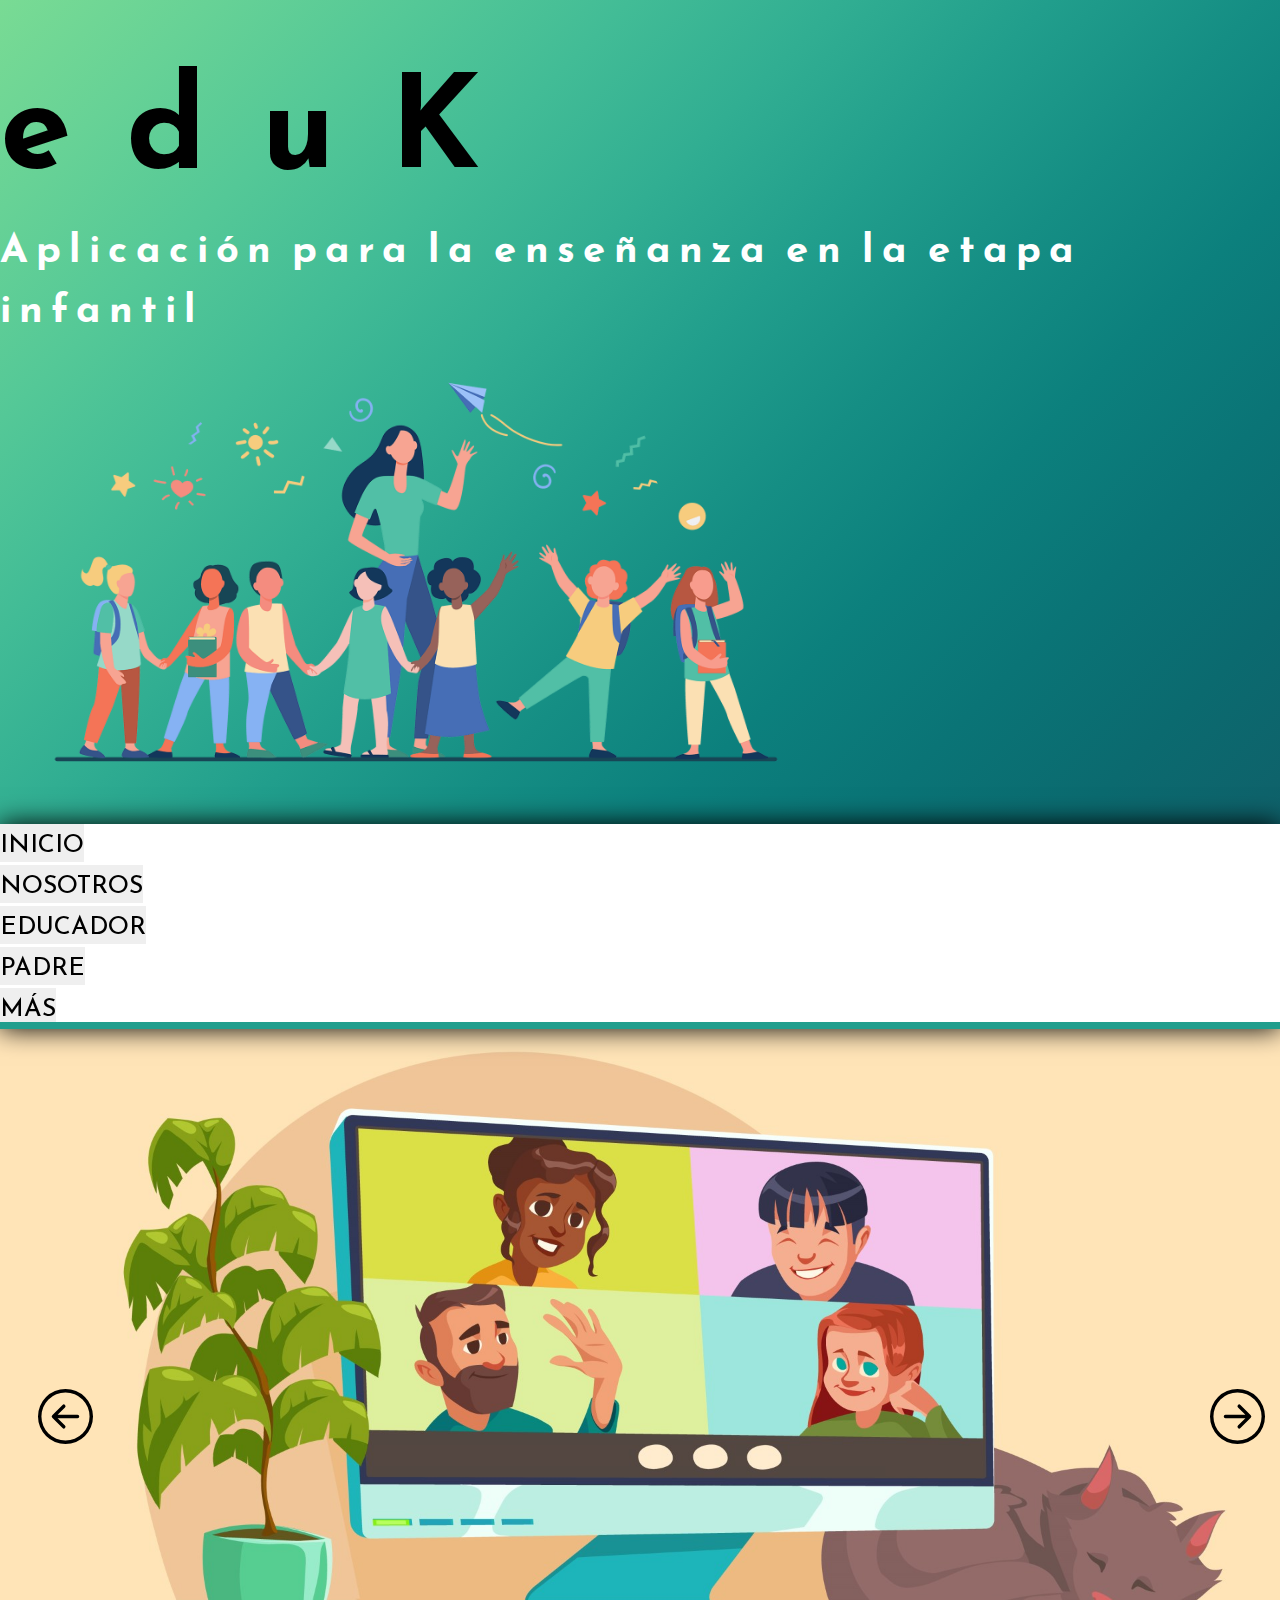
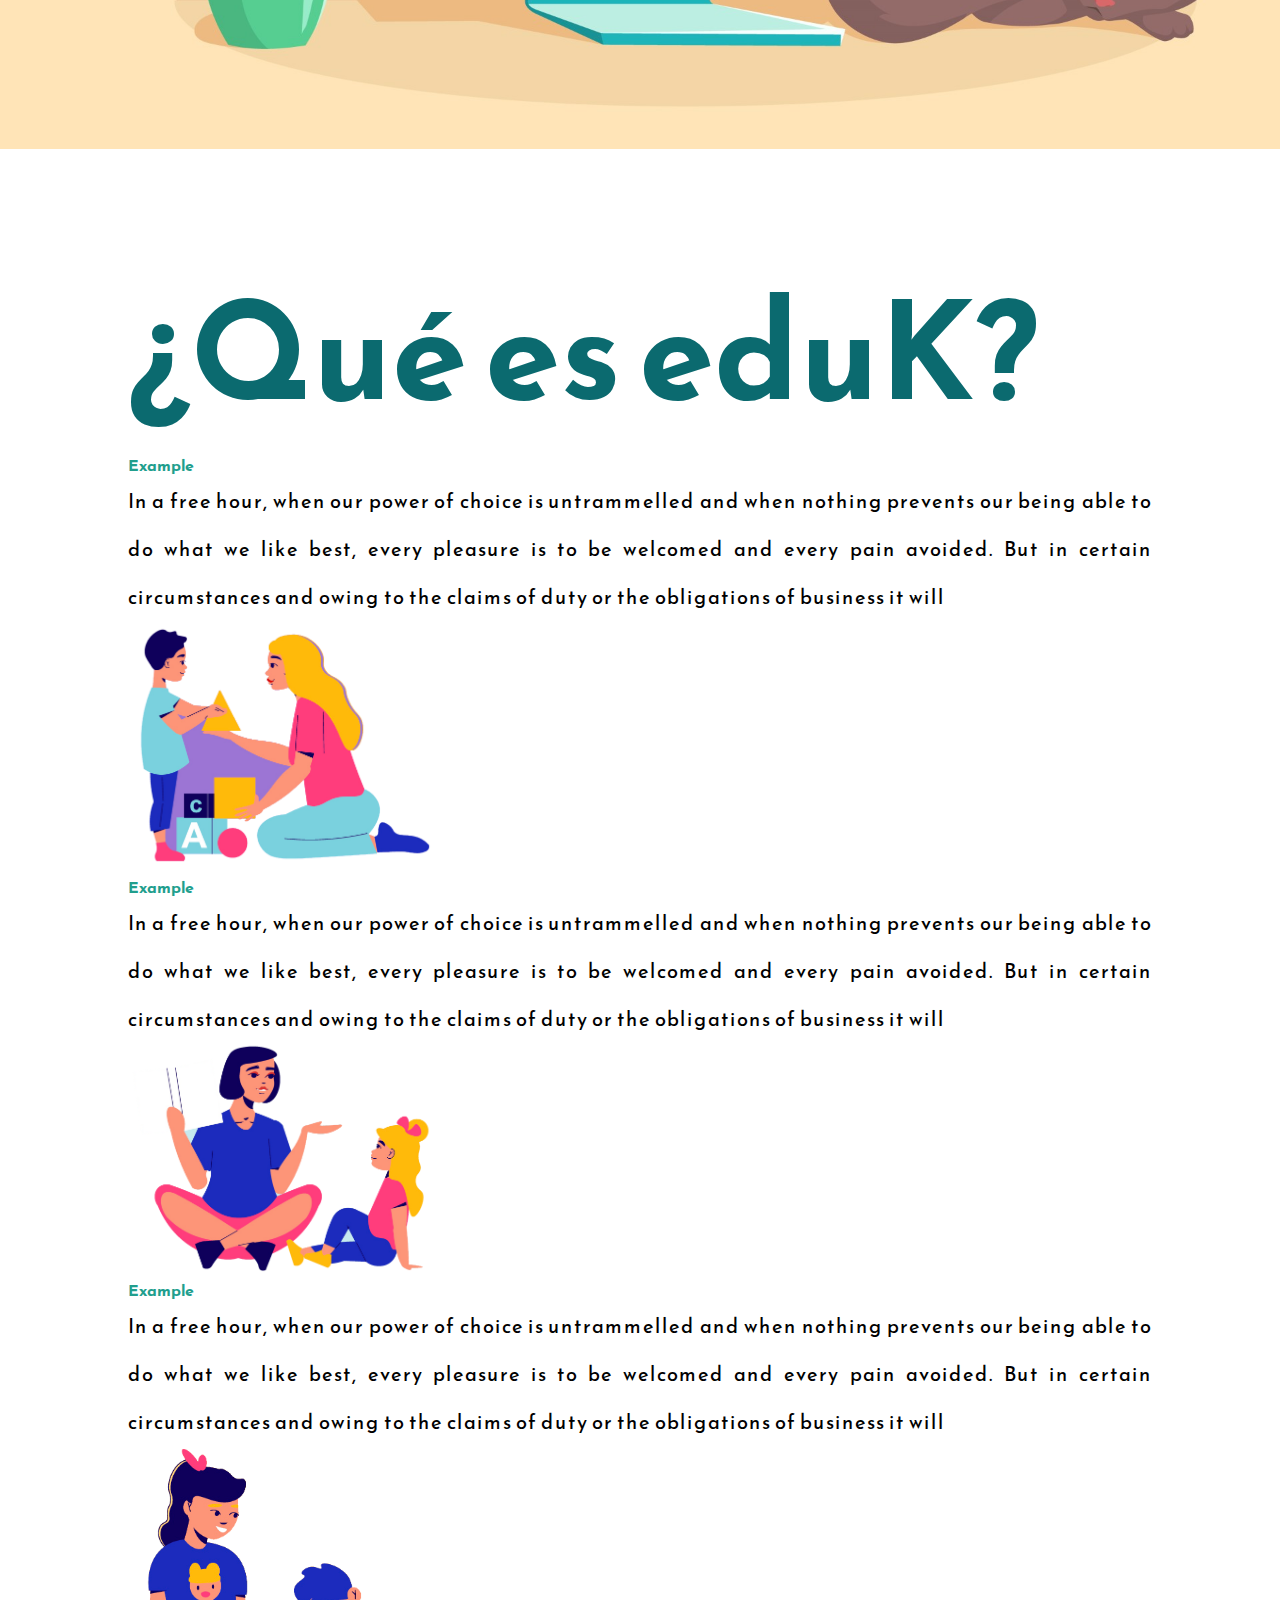
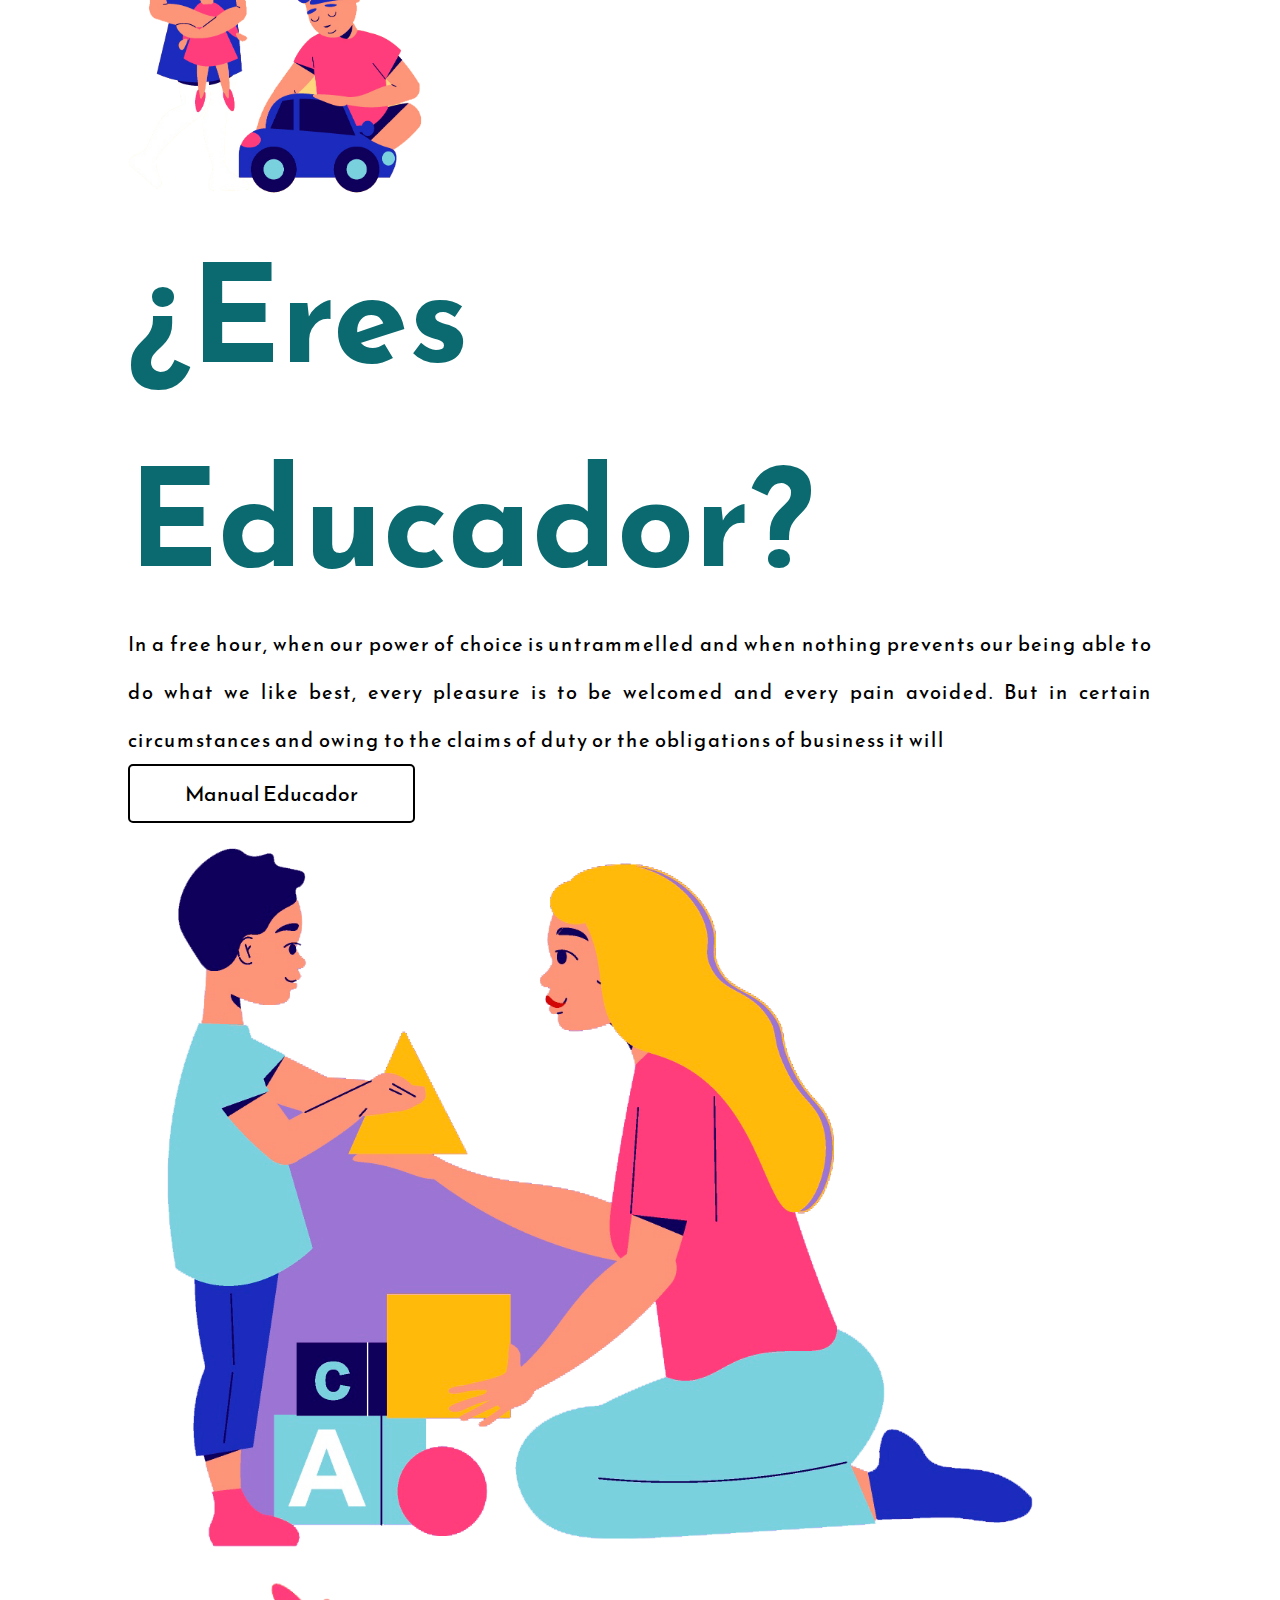
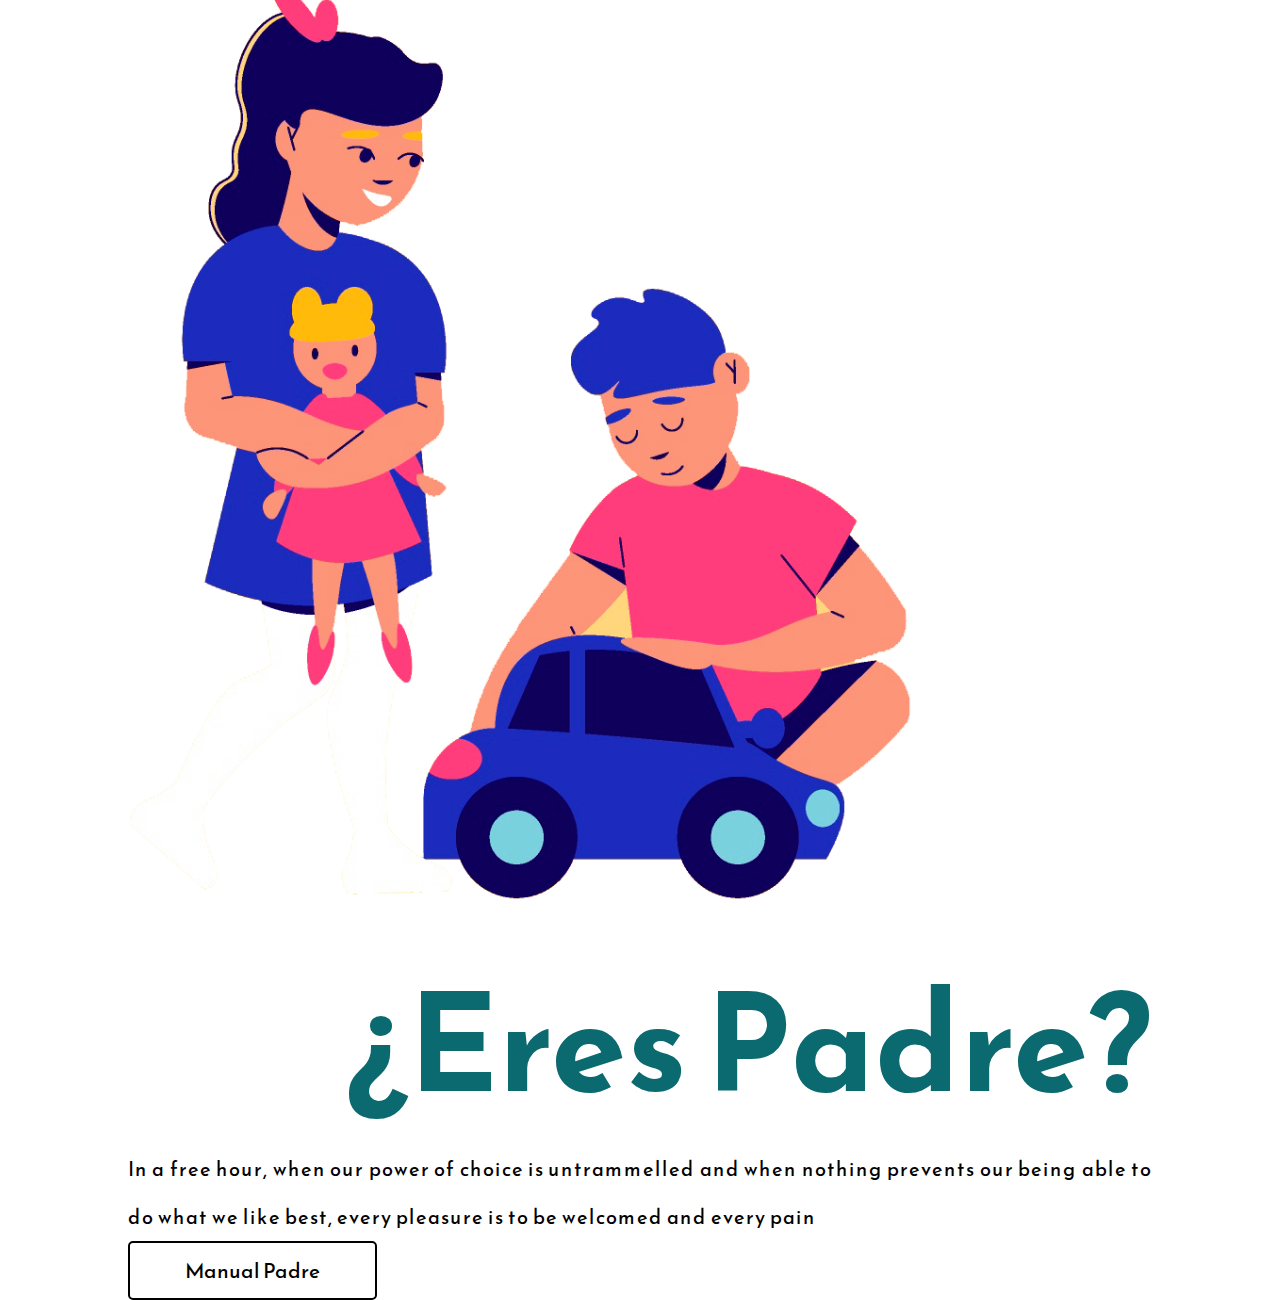
==== index.html @ 5357eb67 "fef" ====
<!DOCTYPE html>
<html lang="es">
<head>
    <meta charset="UTF-8">
    <meta http-equiv="X-UA-Compatible" content="IE=edge">
    <meta name="viewport" content="width=device-width, initial-scale=1.0">

    <link rel="stylesheet" href="./css/style.css">

    <link rel="preconnect" href="https://fonts.googleapis.com">
    <link rel="preconnect" href="https://fonts.gstatic.com" crossorigin>
    <link href="https://fonts.googleapis.com/css2?family=Reem+Kufi&display=swap" rel="stylesheet">

    <link href="https://cdn.jsdelivr.net/npm/bootstrap@5.1.3/dist/css/bootstrap.min.css" rel="stylesheet" integrity="sha384-1BmE4kWBq78iYhFldvKuhfTAU6auU8tT94WrHftjDbrCEXSU1oBoqyl2QvZ6jIW3" crossorigin="anonymous">


    <title>eduK</title>
</head>
<body>
    <a name="start"></a>

    <!-- Main body -->
    <div class="container-fluid main-container p-0 pb-5">

        <!-- Slider -->
        <div class="container-fluid slider section background-primary text-center" id='main-slider'>
            <div class="row w-100 m-0">
                <div class="col-12">
                    <h1 class="text-center text-white main-title">eduK</h1>
                    <h2 class="text-center text-white sub-title">Aplicación para la enseñanza en la etapa infantil</h2>
                    <img src="./img/6162.png" id="slider-image">
                </div>
            </div>
            
        </div>

        <!-- Fixed top menu -->
        <div id="top-menu" class="container-fluid">
            <div class="row">
                <div class="col-12 col-md p-2 p-md-3 text-center"><button><a href="#start">INICIO</a></button></div>
                <div class="col-12 col-md p-2 p-md-3 text-center"><button><a href="#eduk-section">NOSOTROS</a></button></div>
                <div class="col-12 col-md p-2 p-md-3 text-center"><button><a href="#educator-section">EDUCADOR</a></button></div>
                <div class="col-12 col-md p-2 p-md-3 text-center"><button><a href="#parent-section">PADRE</a></button></div>
                <div class="col-12 col-md p-2 p-md-3 text-center"><button><a href="./funciones.html">MÁS</a></button></div>
                <span id="menu-indicator" class="d-none d-md-block"></span>
            </div>
            
        </div>

        <!--img slider-->
        <div class="container-fluid p-0">

            <div class="img-slider" id="img-slider">
                
                <div class="img-slider-section">
                    <img src="./img/slider-1.jpg">
                </div>
                <div class="img-slider-section">
                    <img src="./img/slider-2.jpg">
                </div>
                <div class="img-slider-section">
                    <img src="./img/slider-3.jpg">
                </div>

                <div class="img-slider-button-right">
                    <svg xmlns="http://www.w3.org/2000/svg" width="16" height="16" fill="currentColor" class="bi bi-arrow-right-circle" viewBox="0 0 16 16">
                        <path fill-rule="evenodd" d="M1 8a7 7 0 1 0 14 0A7 7 0 0 0 1 8zm15 0A8 8 0 1 1 0 8a8 8 0 0 1 16 0zM4.5 7.5a.5.5 0 0 0 0 1h5.793l-2.147 2.146a.5.5 0 0 0 .708.708l3-3a.5.5 0 0 0 0-.708l-3-3a.5.5 0 1 0-.708.708L10.293 7.5H4.5z"/>
                      </svg>
                </div>
                <div class="img-slider-button-left">
                    <svg xmlns="http://www.w3.org/2000/svg" width="16" height="16" fill="currentColor" class="bi bi-arrow-left-circle" viewBox="0 0 16 16">
                        <path fill-rule="evenodd" d="M1 8a7 7 0 1 0 14 0A7 7 0 0 0 1 8zm15 0A8 8 0 1 1 0 8a8 8 0 0 1 16 0zm-4.5-.5a.5.5 0 0 1 0 1H5.707l2.147 2.146a.5.5 0 0 1-.708.708l-3-3a.5.5 0 0 1 0-.708l3-3a.5.5 0 1 1 .708.708L5.707 7.5H11.5z"/>
                      </svg>
                </div>

            </div>

            

        </div>

        
        
        <!-- Sections -->
        <div class="container-fluid p-5 first-section section" id="eduk-section">
            
            <h2 class="section-title text-center"><b>¿Qué es eduK?</b></h2>

            <div class="row">
                <div class="col-12 col-md-4 p-4">
                    <h4 class="primary-color">Example</h4>
                    <p class="text">In a free hour, when our power of choice is untrammelled and 
                        when nothing prevents our being able to do what we like best, every pleasure is to be welcomed and every pain 
                        avoided. But in certain circumstances 
                        and owing to the claims of duty or the obligations of business it will</p>
                    <div class="text-center mt-5"><img src="./img/educator.png" style="max-width: 30%;"></div>
                </div>
                <div class="col-12 col-md-4 p-4">
                    <h4 class="primary-color">Example</h4>
                    <p class="text">In a free hour, when our power of choice is untrammelled and 
                        when nothing prevents our being able to do what we like best, every pleasure is to be welcomed and every pain 
                        avoided. But in certain circumstances 
                        and owing to the claims of duty or the obligations of business it will</p>
                    <div class="text-center mt-5"><img src="./img/educator-2.png" style="max-width: 30%;"></div>                     
                </div>
                <div class="col-12 col-md-4 p-4">
                    <h4 class="primary-color">Example</h4>
                    <p class="text">In a free hour, when our power of choice is untrammelled and 
                        when nothing prevents our being able to do what we like best, every pleasure is to be welcomed and every pain 
                        avoided. But in certain circumstances 
                        and owing to the claims of duty or the obligations of business it will</p>
                    <div class="text-center mt-3"><img src="./img/parent.png" style="max-width: 30%;"></div> 
                </div>
                
            </div>
        </div>

        <div class="container-fluid section" id="educator-section">
            <div class="row align-items-center">
                <div class="col-12 col-md-6">
                    <h2 class="mb-5 section-title"><b>¿Eres Educador?</b></h2>
                    <p class="text">In a free hour, when our power of choice is untrammelled and 
                        when nothing prevents our being able to do what we like best, every pleasure is to be welcomed and every pain 
                        avoided. But in certain circumstances and owing to the claims of duty or the obligations of business it will 
                    </p>
                    <div class="text-center">
                        <button class="primary-button mt-2">
                            <span>Manual Educador</span>
                        </button>
                    </div>  
                </div>
                <div class="col-12 col-md-6 text-center">
                    <img class="section-image mx-auto" style="max-width: 90%;" src="./img/educator.png">
                </div>
            </div>
        </div>

        <div class="container-fluid mt-5 pb-5 section " id="parent-section">
            <div class="row align-items-center">
                <div class="col-12 col-md-5 text-center">
                    <img class="section-image d-none d-md-block mx-auto" style="max-width: 80%;" src="./img/parent.png">
                </div>
                <div class="col-12 col-md-7">
                    <h2 class="mb-5 section-title text-right"><b>¿Eres Padre?</b></h2>
                    <p class="text">In a free hour, when our power of choice is untrammelled and 
                        when nothing prevents our being able to do what we like best, every pleasure is to be welcomed and every pain 
                    </p>
                     
                    <div class="text-center">
                        <button class="primary-button mt-5">
                            <span>Manual Padre</span>
                        </button>
                    </div>     
                </div>
            </div>
        </div>

    





    </div>




    <script src="./js/top-menu.js"></script>
    <script src="./js/slider.js"></script>
    <script src="https://cdn.jsdelivr.net/npm/bootstrap@5.1.3/dist/js/bootstrap.bundle.min.js" integrity="sha384-ka7Sk0Gln4gmtz2MlQnikT1wXgYsOg+OMhuP+IlRH9sENBO0LRn5q+8nbTov4+1p" crossorigin="anonymous"></script>
</body>
</html>
---- css/style.css ----
html{
    scroll-behavior: smooth;
}
*{
    margin: 0;
    padding: 0;
    box-sizing: border-box;
    font-family: 'Reem Kufi', sans-serif;
}
h2,h3{
    font-size: 250%;
}
.background-primary{
    background-image: linear-gradient(135deg, #79db94 0, #67d296 10%, #54c897 20%, #42bc96 30%, #31ae92 40%, #219e8c 50%, #158e84 60%, #0c807d 70%, #0a7476 80%, #0b6a6f 90%, #0f616a 100%);
}
.primary-color{
    color: #219e8d;
}
.white{
    color: #fff !important;
}
.text{
    font-size: 20px;
    line-height: 2.4;
    letter-spacing: 1px;
    text-align: justify;
}
.text-right{
    text-align: right;
}

/**PRIMARY BUTTON**/
.primary-button{
    display: inline-flex;
    align-items: center;
    justify-content: center;
    border: 2px solid #000;
    border-radius: 5px;
    color: #000;
    background: #fff;
    font-size: 25px;
    padding: 12px 55px;
    transition: .3s ease-in-out all;
    position: relative;
    overflow: hidden;
}
.primary-button:hover{
    border: 2px solid #0b6a6f;
    color: #fff;
}
.primary-button::after {
	content: "";
	width: 120%;
	position: absolute;
	z-index: 1;
	top: 0;
	left: calc(-200% - 0px);
	border-bottom: 100px solid #0b6a6f;
	border-right: 30px solid transparent;
	transition: .4s ease-in-out all;
}

.primary-button:hover::after {
	left: 0;
}
.primary-button span{
    position: relative;
	z-index: 2;
	transition: .3s ease all;
    font-size: 21px;
}

/*********************************/
/** SECTION **/
.first-section{
    margin-top: 100px;
}
.section-title{
    color:#0b6a6f;
    font-size: 136px;
}
.section-title-small{
    color:#0b6a6f;
    font-size: 56px;
}
span.section-title-decoration-center{
    display: block;
    height: 6px;
    width: 50%;
    margin-left: auto;
    margin-right: auto;
    background-color: #ffde7d;
}
.section-subtitle{
    color: #f6416c;
}
div.section{
    padding-left: 10%;
    padding-right: 10%;
}
@media (max-width: 1024px){
    .first-section{
        margin-top: 20px;
    }
    .section-title{
        font-size: 45px;
    }
    .section-image{
        margin-top: 40px;
    }
}

/**********************/
/** SLIDER **/
.slider{
    padding: 80px 0px 0px 0px;
    height: 91.5vh;
}
#slider-image{
    width: 65%;
 }
.main-title{
    font-size: 800%;
    letter-spacing: 55px;
}
.sub-title{
    color: #fff;
    font-size: 250%;
    letter-spacing: 8px;
}
#main-slider{
    padding: 2% 0 0 0;
}
@media (max-width:1024px){
    .slider{
        height: 100vh;
    }
    .main-title{
        font-size: 500%;
        letter-spacing: 40px;
        padding-left: 25px;
    }
    .sub-title{
        margin-top: 40px;
    }
    #slider-image{
        width: 100%;
     }
     #main-slider{
        padding: 15% 0 0 0;
    }
}
/************************/

/** TOP MENU **/
#top-menu{
    z-index: 999;
    position: sticky;
    top: 0; 
    background: #fff;
    box-shadow: 0px 0px 25px black;
}
#top-menu div.row{
    align-items: center;
}
#top-menu #menu-indicator{
    position: absolute;
    bottom: 0;
    width: 0px;
    height: 7px;
    background: #219e8d;
    transition: .3s ease-out all;
    /*transform: translate(-500px);*/
}
#top-menu button{
    border: none;
    border-bottom: 3px solid #fff;
    font-size: 25px;
    transition: .3s ease all;
}
#top-menu button:hover{
    transform: translateY(-8px)
}
#top-menu button a{
    text-decoration: none;
    color: #000;
}
#top-menu button a:hover{
    color: #219e8d;
}
@media (max-width:1024px){
    #top-menu{
        position: relative;
    }
    #top-menu button{
        font-size: 17px;  
    }
}

/************************/
/** IMG SLIDER **/
.img-slider{
    display: flex;
    position: relative;
    width: 300%;
}
.img-slider-section img{
    width: 100%;
    display: block;
    height: 100%;
}
.img-slider-button-left{
    position: absolute;
    top: 50%;
    left: 1%;
    cursor: pointer;
}
.img-slider-button-right{
    position: absolute;
    top: 50%;
    left: 31.5%;
    cursor: pointer;
}
.img-slider svg{
    width: 55px;
    height: 55px;
    color: #000;
}

@media (max-width: 1024px){
    .img-slider svg{
        width: 25px;
        height: 25px;
    }
}
/************************/
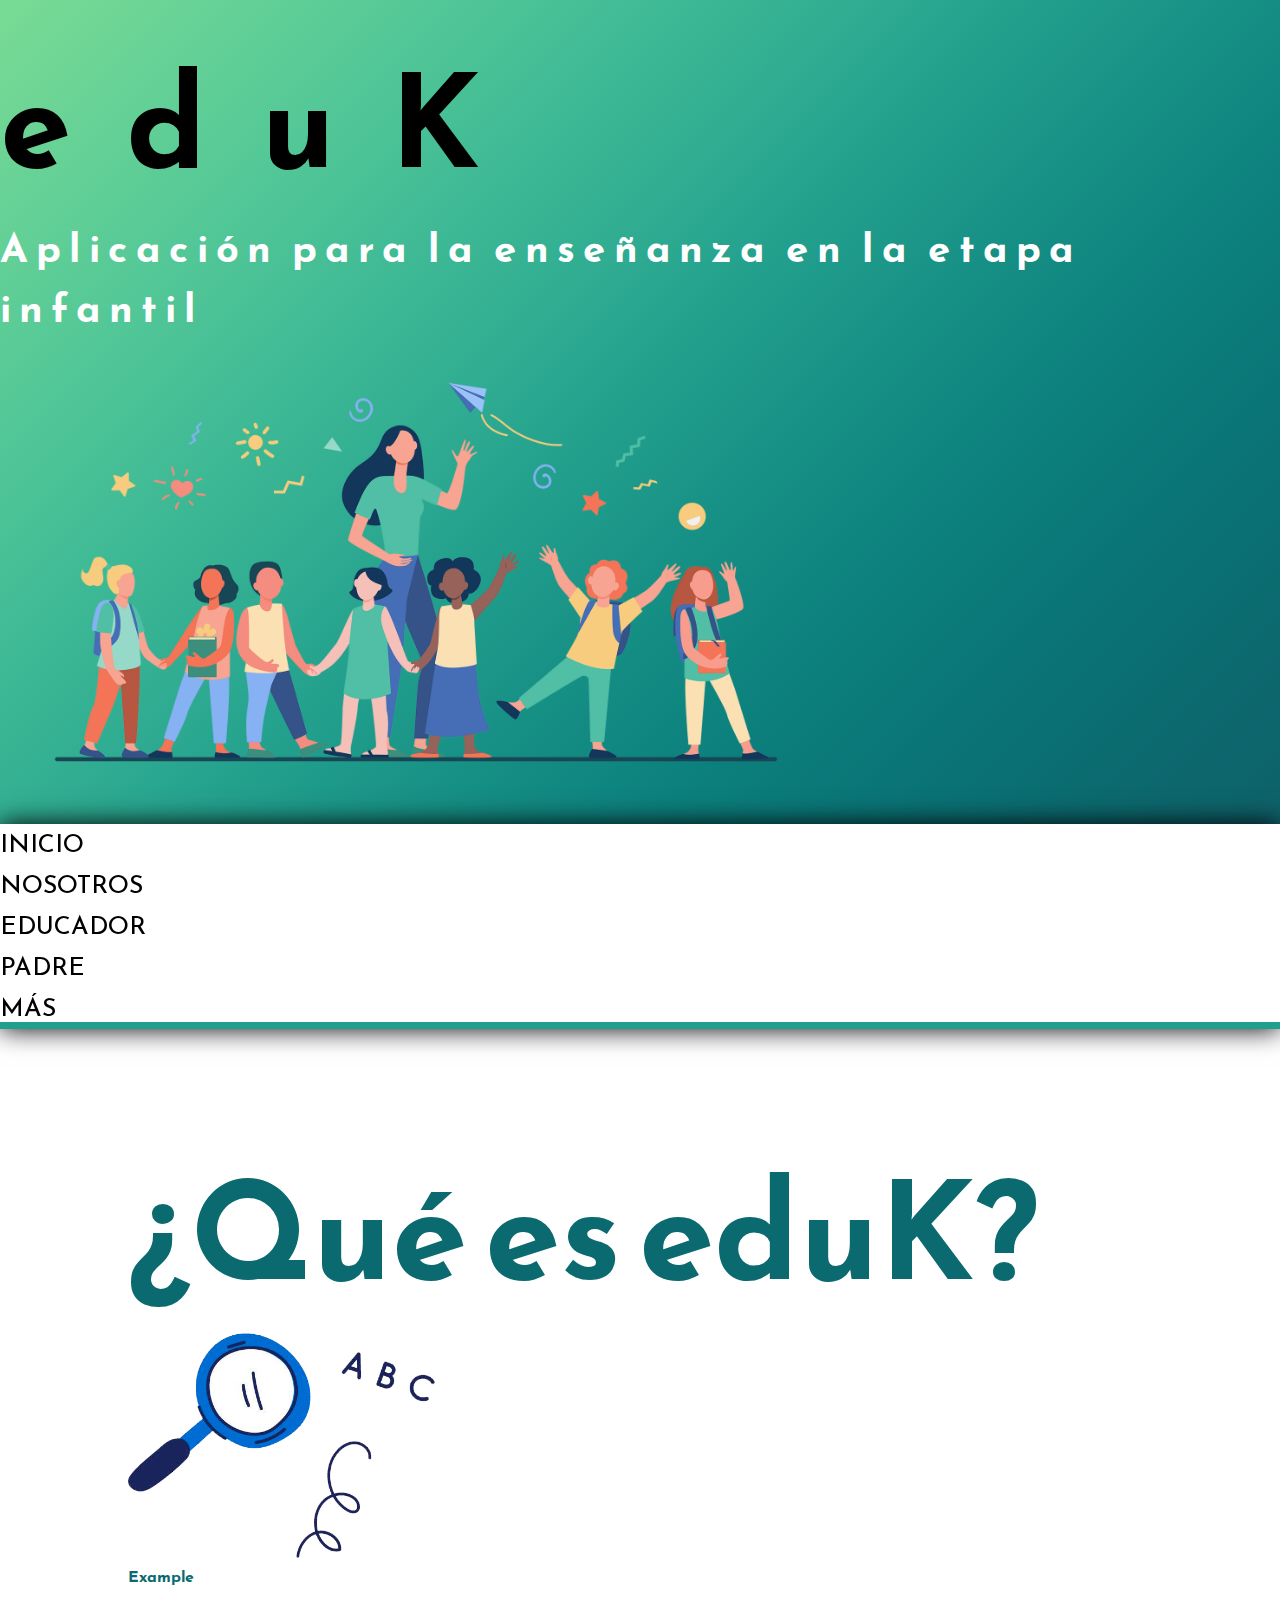
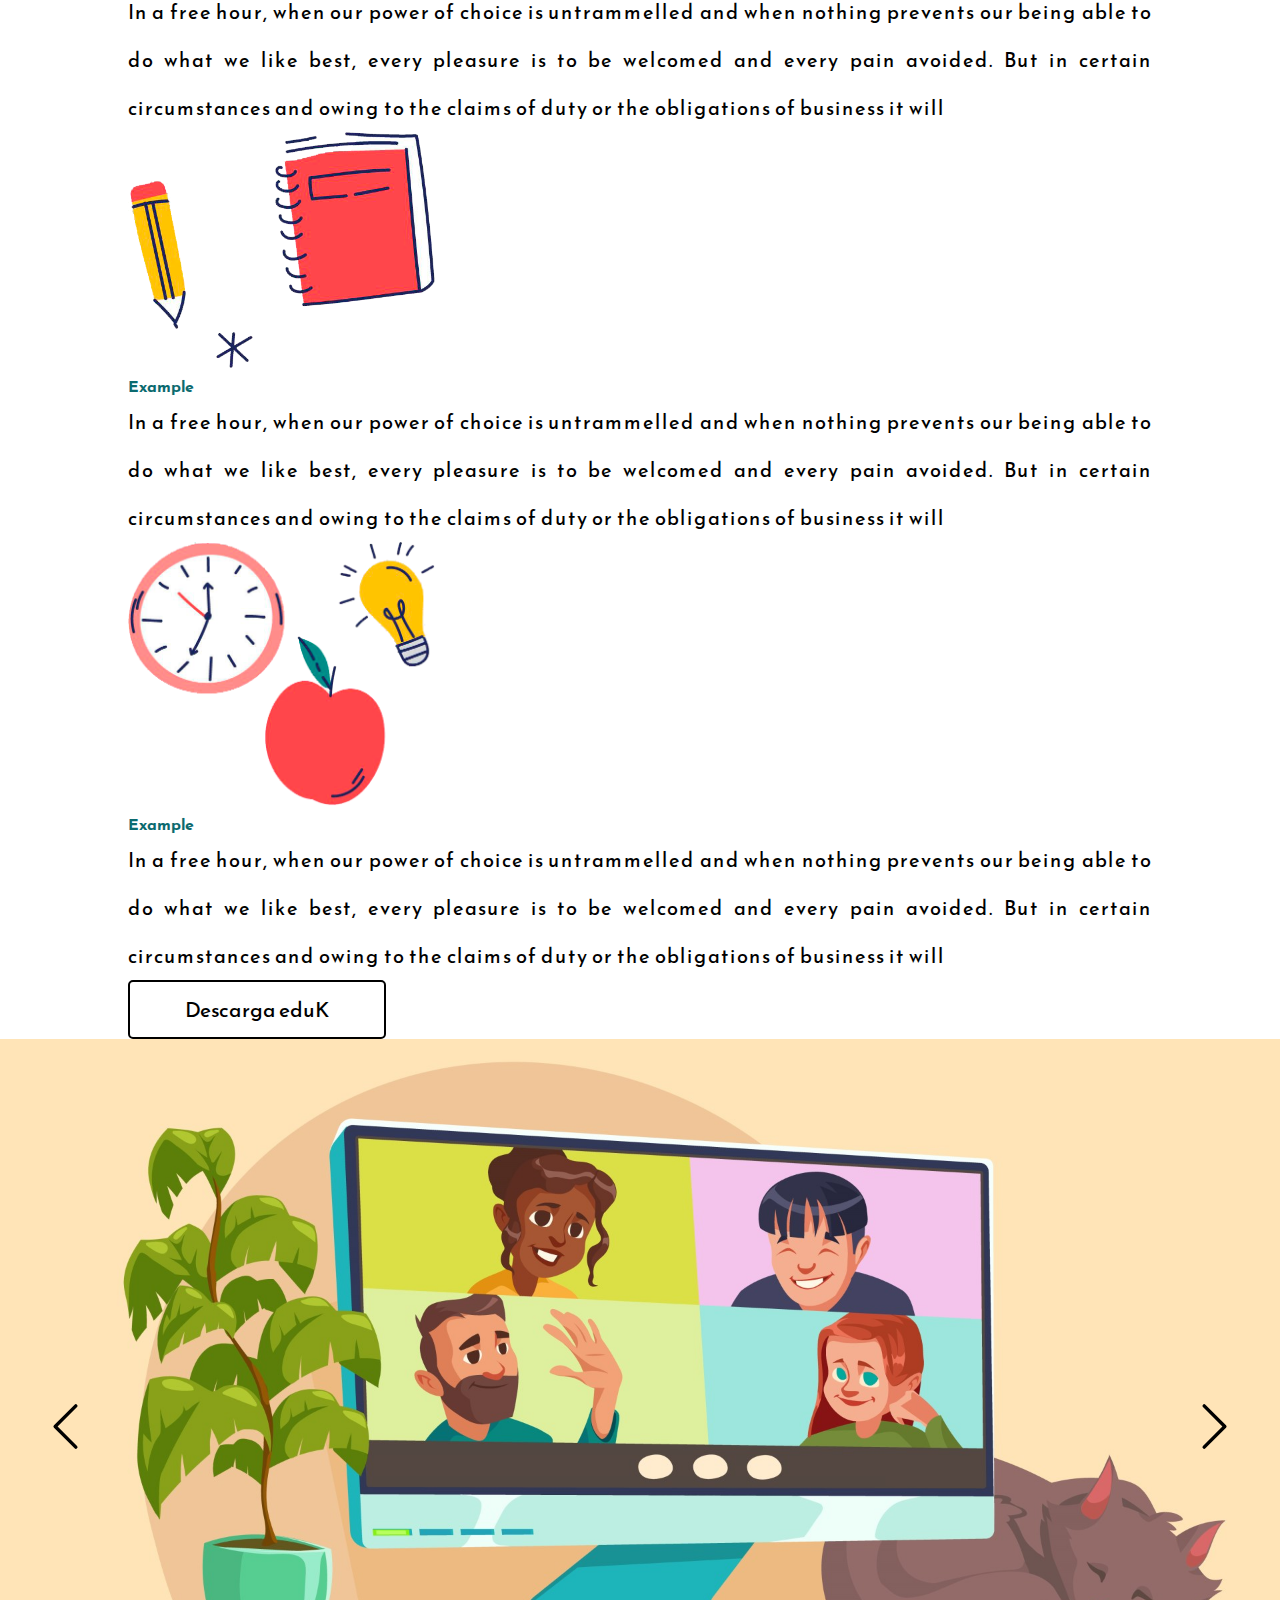
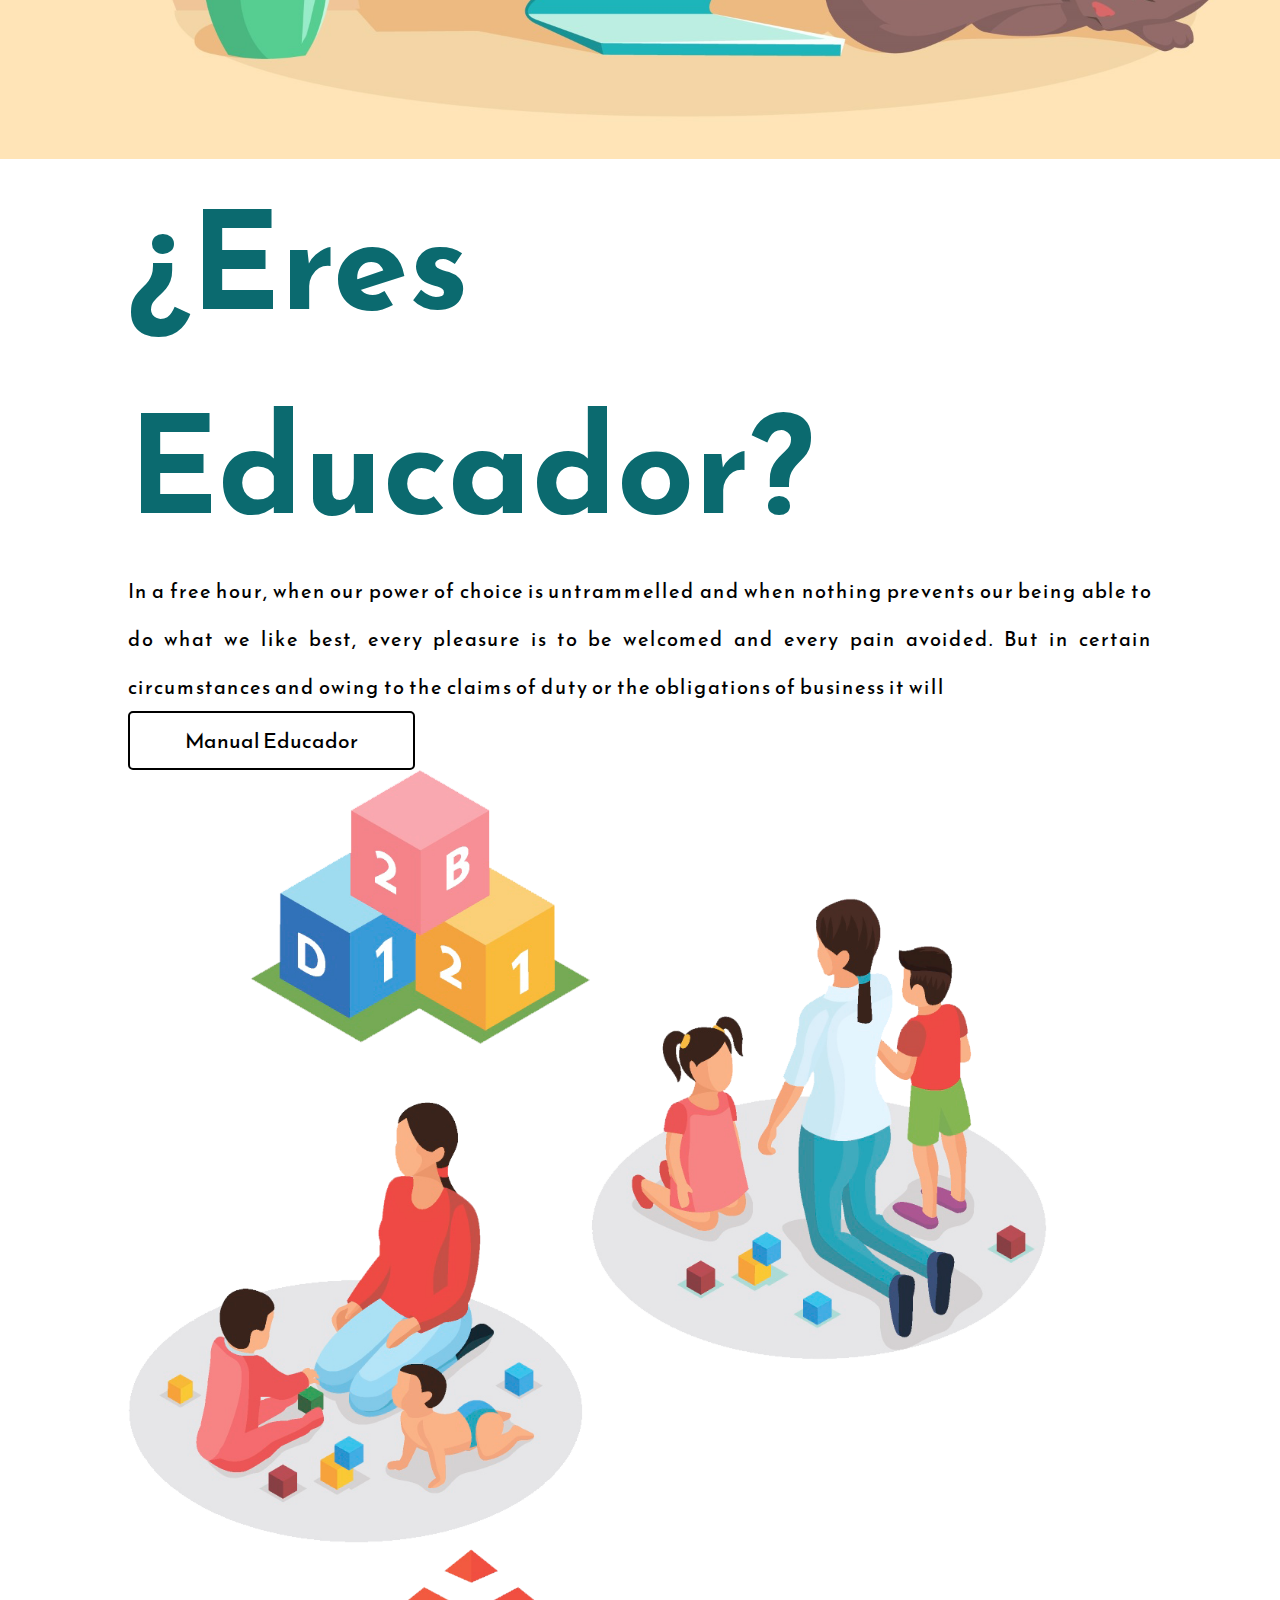
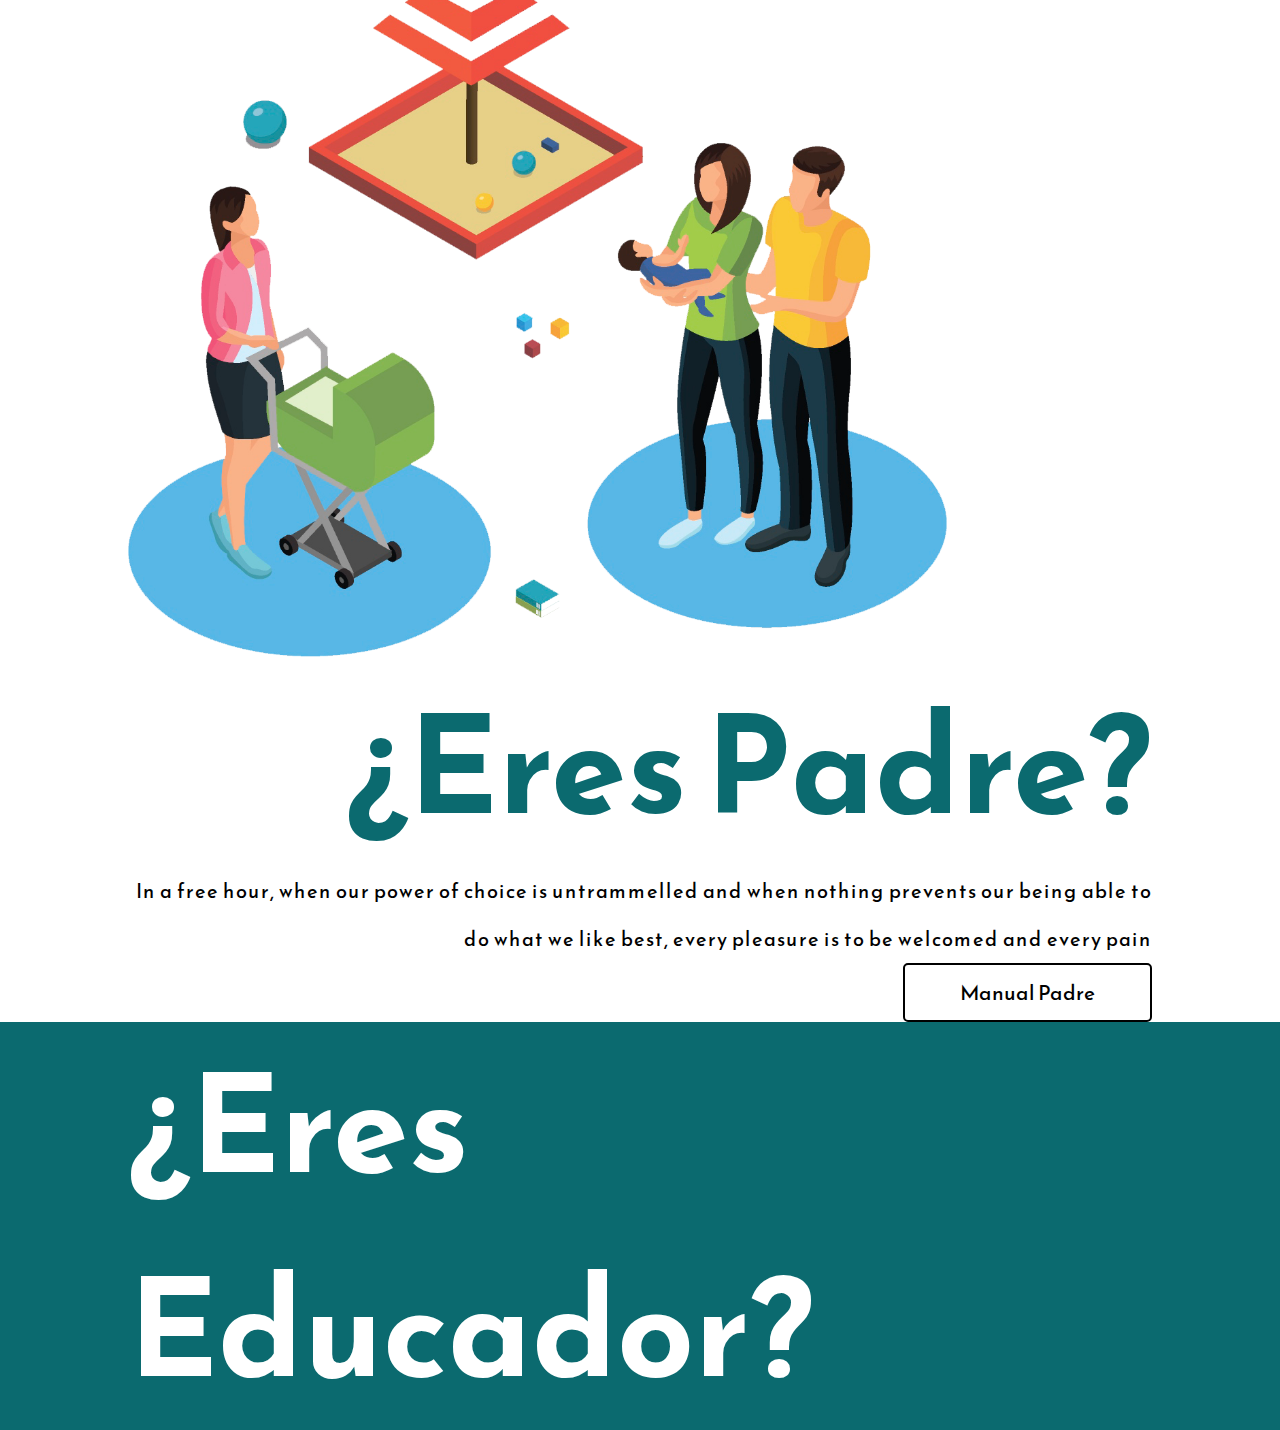
==== commit e503d7bb: "Beautiful" ====
--- a/index.html
+++ b/index.html
@@ -23,18 +23,18 @@
     <div class="container-fluid main-container p-0 pb-5">
 
         <!-- Slider -->
-        <div class="container-fluid slider section background-primary text-center" id='main-slider'>
+        <div class="container-fluid slider section background-primary-gradient text-center" id='main-slider'>
             <div class="row w-100 m-0">
                 <div class="col-12">
                     <h1 class="text-center text-white main-title">eduK</h1>
                     <h2 class="text-center text-white sub-title">Aplicación para la enseñanza en la etapa infantil</h2>
-                    <img src="./img/6162.png" id="slider-image">
+                    <img src="./img/main-slider.png" id="slider-image">
                 </div>
             </div>
             
         </div>
 
-        <!-- Fixed top menu -->
+        <!-- Sticky top menu -->
         <div id="top-menu" class="container-fluid">
             <div class="row">
                 <div class="col-12 col-md p-2 p-md-3 text-center"><button><a href="#start">INICIO</a></button></div>
@@ -47,8 +47,49 @@
             
         </div>
 
+
+        <!-- Sections -->
+        <div class="container-fluid p-5 first-section section" id="eduk-section">
+            
+            <h2 class="section-title primary-color text-center"><b>¿Qué es eduK?</b></h2>
+
+            <div class="row">
+                <div class="col-12 col-md-4 p-4">
+                    <div class="text-center mt-5 mb-5"><img src="./img/home-icon-1.png" id="home-icon-1" ></div>
+                    <h4 class="primary-color text-center">Example</h4>
+                    <p class="text text-justify">In a free hour, when our power of choice is untrammelled and 
+                        when nothing prevents our being able to do what we like best, every pleasure is to be welcomed and every pain 
+                        avoided. But in certain circumstances 
+                        and owing to the claims of duty or the obligations of business it will</p>
+                </div>
+                <div class="col-12 col-md-4 p-4">
+                    <div class="text-center mt-5 mb-5"><img src="./img/home-icon-2.png" id="home-icon-1" ></div>
+                    <h4 class="primary-color text-center">Example</h4>
+                    <p class="text text-justify">In a free hour, when our power of choice is untrammelled and 
+                        when nothing prevents our being able to do what we like best, every pleasure is to be welcomed and every pain 
+                        avoided. But in certain circumstances 
+                        and owing to the claims of duty or the obligations of business it will</p>                    
+                </div>
+                <div class="col-12 col-md-4 p-4">
+                    <div class="text-center mt-5 mb-5"><img src="./img/home-icon-3.png" id="home-icon-1"></div>
+                    <h4 class="primary-color text-center">Example</h4>
+                    <p class="text text-justify">In a free hour, when our power of choice is untrammelled and 
+                        when nothing prevents our being able to do what we like best, every pleasure is to be welcomed and every pain 
+                        avoided. But in certain circumstances 
+                        and owing to the claims of duty or the obligations of business it will</p> 
+                </div>
+
+                <div class="primary-button-container text-center">
+                    <button class="primary-button mt-5">
+                        <span>Descarga eduK</span>
+                    </button>
+                </div> 
+                
+            </div>
+        </div>
+
         <!--img slider-->
-        <div class="container-fluid p-0">
+        <div class="container-fluid p-0 mb-5 img-slider-container">
 
             <div class="img-slider" id="img-slider">
                 
@@ -62,69 +103,31 @@
                     <img src="./img/slider-3.jpg">
                 </div>
 
-                <div class="img-slider-button-right">
-                    <svg xmlns="http://www.w3.org/2000/svg" width="16" height="16" fill="currentColor" class="bi bi-arrow-right-circle" viewBox="0 0 16 16">
-                        <path fill-rule="evenodd" d="M1 8a7 7 0 1 0 14 0A7 7 0 0 0 1 8zm15 0A8 8 0 1 1 0 8a8 8 0 0 1 16 0zM4.5 7.5a.5.5 0 0 0 0 1h5.793l-2.147 2.146a.5.5 0 0 0 .708.708l3-3a.5.5 0 0 0 0-.708l-3-3a.5.5 0 1 0-.708.708L10.293 7.5H4.5z"/>
-                      </svg>
-                </div>
-                <div class="img-slider-button-left">
-                    <svg xmlns="http://www.w3.org/2000/svg" width="16" height="16" fill="currentColor" class="bi bi-arrow-left-circle" viewBox="0 0 16 16">
-                        <path fill-rule="evenodd" d="M1 8a7 7 0 1 0 14 0A7 7 0 0 0 1 8zm15 0A8 8 0 1 1 0 8a8 8 0 0 1 16 0zm-4.5-.5a.5.5 0 0 1 0 1H5.707l2.147 2.146a.5.5 0 0 1-.708.708l-3-3a.5.5 0 0 1 0-.708l3-3a.5.5 0 1 1 .708.708L5.707 7.5H11.5z"/>
-                      </svg>
-                </div>
-
             </div>
 
-            
+            <div class="img-slider-button-right" id="img-slider-button-right">
+                <svg xmlns="http://www.w3.org/2000/svg" width="16" height="16" fill="currentColor" class="bi bi-chevron-right" viewBox="0 0 16 16">
+                    <path fill-rule="evenodd" d="M4.646 1.646a.5.5 0 0 1 .708 0l6 6a.5.5 0 0 1 0 .708l-6 6a.5.5 0 0 1-.708-.708L10.293 8 4.646 2.354a.5.5 0 0 1 0-.708z"/>
+                  </svg>
+            </div>
+            <div class="img-slider-button-left" id="img-slider-button-left">
+                <svg xmlns="http://www.w3.org/2000/svg" width="16" height="16" fill="currentColor" class="bi bi-chevron-left" viewBox="0 0 16 16">
+                    <path fill-rule="evenodd" d="M11.354 1.646a.5.5 0 0 1 0 .708L5.707 8l5.647 5.646a.5.5 0 0 1-.708.708l-6-6a.5.5 0 0 1 0-.708l6-6a.5.5 0 0 1 .708 0z"/>
+                  </svg>
+            </div>
 
-        </div>
-
-        
-        
-        <!-- Sections -->
-        <div class="container-fluid p-5 first-section section" id="eduk-section">
-            
-            <h2 class="section-title text-center"><b>¿Qué es eduK?</b></h2>
-
-            <div class="row">
-                <div class="col-12 col-md-4 p-4">
-                    <h4 class="primary-color">Example</h4>
-                    <p class="text">In a free hour, when our power of choice is untrammelled and 
-                        when nothing prevents our being able to do what we like best, every pleasure is to be welcomed and every pain 
-                        avoided. But in certain circumstances 
-                        and owing to the claims of duty or the obligations of business it will</p>
-                    <div class="text-center mt-5"><img src="./img/educator.png" style="max-width: 30%;"></div>
-                </div>
-                <div class="col-12 col-md-4 p-4">
-                    <h4 class="primary-color">Example</h4>
-                    <p class="text">In a free hour, when our power of choice is untrammelled and 
-                        when nothing prevents our being able to do what we like best, every pleasure is to be welcomed and every pain 
-                        avoided. But in certain circumstances 
-                        and owing to the claims of duty or the obligations of business it will</p>
-                    <div class="text-center mt-5"><img src="./img/educator-2.png" style="max-width: 30%;"></div>                     
-                </div>
-                <div class="col-12 col-md-4 p-4">
-                    <h4 class="primary-color">Example</h4>
-                    <p class="text">In a free hour, when our power of choice is untrammelled and 
-                        when nothing prevents our being able to do what we like best, every pleasure is to be welcomed and every pain 
-                        avoided. But in certain circumstances 
-                        and owing to the claims of duty or the obligations of business it will</p>
-                    <div class="text-center mt-3"><img src="./img/parent.png" style="max-width: 30%;"></div> 
-                </div>
-                
-            </div>
         </div>
 
         <div class="container-fluid section" id="educator-section">
             <div class="row align-items-center">
                 <div class="col-12 col-md-6">
-                    <h2 class="mb-5 section-title"><b>¿Eres Educador?</b></h2>
-                    <p class="text">In a free hour, when our power of choice is untrammelled and 
+                    <h2 class="mb-5 section-title primary-color"><b>¿Eres Educador?</b></h2>
+                    <p class="text text-justify">In a free hour, when our power of choice is untrammelled and 
                         when nothing prevents our being able to do what we like best, every pleasure is to be welcomed and every pain 
                         avoided. But in certain circumstances and owing to the claims of duty or the obligations of business it will 
                     </p>
-                    <div class="text-center">
-                        <button class="primary-button mt-2">
+                    <div class="primary-button-container">
+                        <button class="primary-button mt-5">
                             <span>Manual Educador</span>
                         </button>
                     </div>  
@@ -141,12 +144,12 @@
                     <img class="section-image d-none d-md-block mx-auto" style="max-width: 80%;" src="./img/parent.png">
                 </div>
                 <div class="col-12 col-md-7">
-                    <h2 class="mb-5 section-title text-right"><b>¿Eres Padre?</b></h2>
-                    <p class="text">In a free hour, when our power of choice is untrammelled and 
+                    <h2 class="mb-5 section-title primary-color text-right-responsive"><b>¿Eres Padre?</b></h2>
+                    <p class="text text-right-responsive">In a free hour, when our power of choice is untrammelled and 
                         when nothing prevents our being able to do what we like best, every pleasure is to be welcomed and every pain 
                     </p>
                      
-                    <div class="text-center">
+                    <div  class="primary-button-container text-right">
                         <button class="primary-button mt-5">
                             <span>Manual Padre</span>
                         </button>
@@ -155,7 +158,11 @@
             </div>
         </div>
 
-    
+        <div class="container-fluid mt-5 pb-5 section background-primary">
+
+            <h2 class="mb-5 section-title white"><b>¿Eres Educador?</b></h2>
+
+        </div>
 
 
 
--- a/css/style.css
+++ b/css/style.css
@@ -10,25 +10,39 @@
 h2,h3{
     font-size: 250%;
 }
+.background-primary-gradient{
+    background-image: linear-gradient(135deg, #79db94 0, #67d296 10%, #54c897 20%, #42bc96 30%, #31ae92 40%, #219e8c 50%, #158e84 60%, #0c807d 70%, #0a7476 80%, #0b6a6f 90%, #0f616a 100%);
+}
 .background-primary{
-    background-image: linear-gradient(135deg, #79db94 0, #67d296 10%, #54c897 20%, #42bc96 30%, #31ae92 40%, #219e8c 50%, #158e84 60%, #0c807d 70%, #0a7476 80%, #0b6a6f 90%, #0f616a 100%);
+    background-color: #0b6a6f;
 }
 .primary-color{
-    color: #219e8d;
+    color: #0b6a6f;
 }
 .white{
     color: #fff !important;
 }
+/** TEXT **/
 .text{
     font-size: 20px;
     line-height: 2.4;
     letter-spacing: 1px;
-    text-align: justify;
 }
 .text-right{
     text-align: right;
 }
-
+.text-right-responsive{
+    text-align: right;
+}
+.text-justify{
+    text-align: justify;
+}
+@media (max-width: 1024px){
+    .text-right-responsive{
+        text-align: justify;
+    }
+}
+/*************************************/
 /**PRIMARY BUTTON**/
 .primary-button{
     display: inline-flex;
@@ -69,14 +83,17 @@
 	transition: .3s ease all;
     font-size: 21px;
 }
-
+@media (max-width: 1024px){
+    .primary-button-container{
+        text-align: center !important;
+    }
+}
 /*********************************/
 /** SECTION **/
 .first-section{
     margin-top: 100px;
 }
 .section-title{
-    color:#0b6a6f;
     font-size: 136px;
 }
 .section-title-small{
@@ -184,6 +201,7 @@
 #top-menu button a{
     text-decoration: none;
     color: #000;
+    background-color: #fff;
 }
 #top-menu button a:hover{
     color: #219e8d;
@@ -199,9 +217,13 @@
 
 /************************/
 /** IMG SLIDER **/
+.img-slider-container{
+    position: relative;
+    overflow: hidden;
+}
 .img-slider{
     display: flex;
-    position: relative;
+    
     width: 300%;
 }
 .img-slider-section img{
@@ -212,25 +234,48 @@
 .img-slider-button-left{
     position: absolute;
     top: 50%;
-    left: 1%;
+    left: 3%;
     cursor: pointer;
 }
 .img-slider-button-right{
     position: absolute;
     top: 50%;
-    left: 31.5%;
+    right: 3%;
     cursor: pointer;
 }
-.img-slider svg{
+.img-slider-container svg{
     width: 55px;
     height: 55px;
     color: #000;
 }
 
 @media (max-width: 1024px){
-    .img-slider svg{
+    .img-slider-container svg{
         width: 25px;
         height: 25px;
     }
 }
 /************************/
+
+
+
+
+/**RESPONSIVE IMAGES**/
+
+
+#home-icon-1,#home-icon-2,#home-icon-3{
+    max-width: 30%;
+}
+@media (max-width:1024px){
+    #home-icon-1,#home-icon-2,#home-icon-3{
+        max-width: 40%;
+    }
+}
+
+
+
+
+
+
+
+/***********************/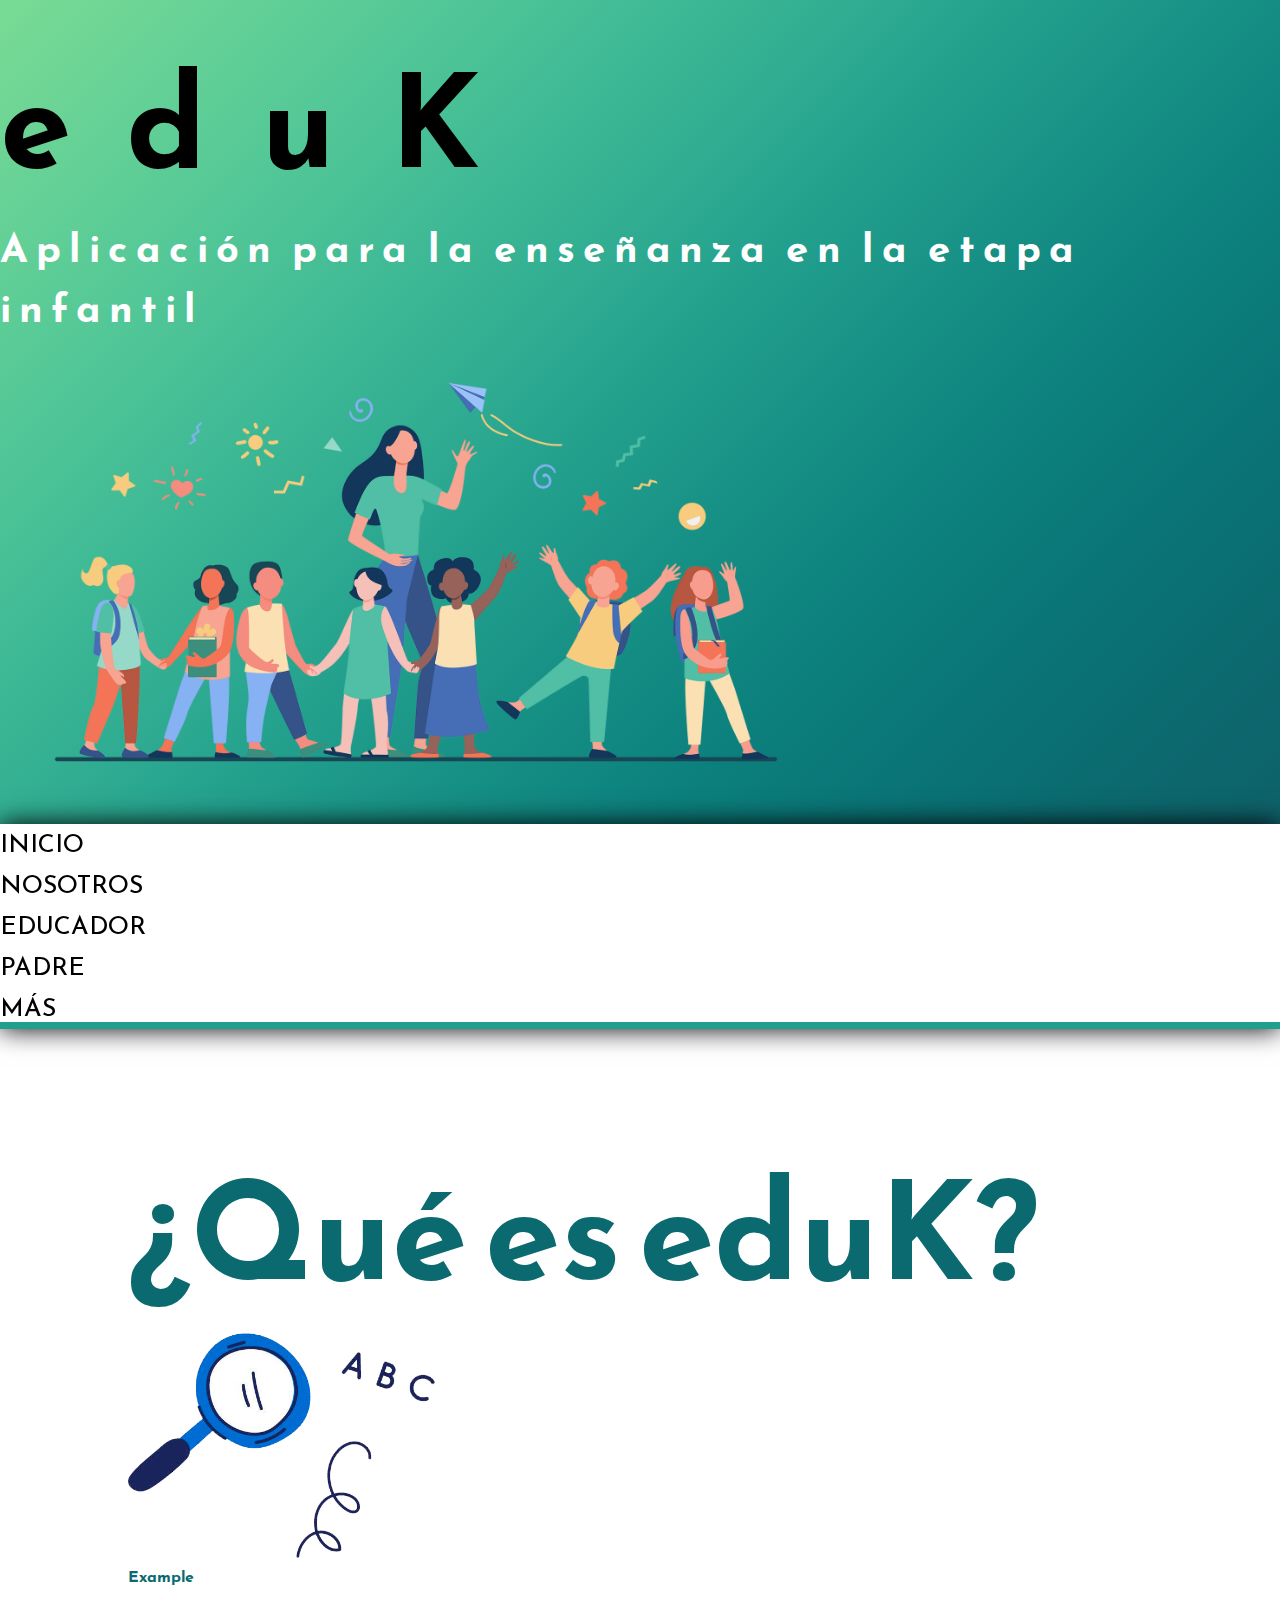
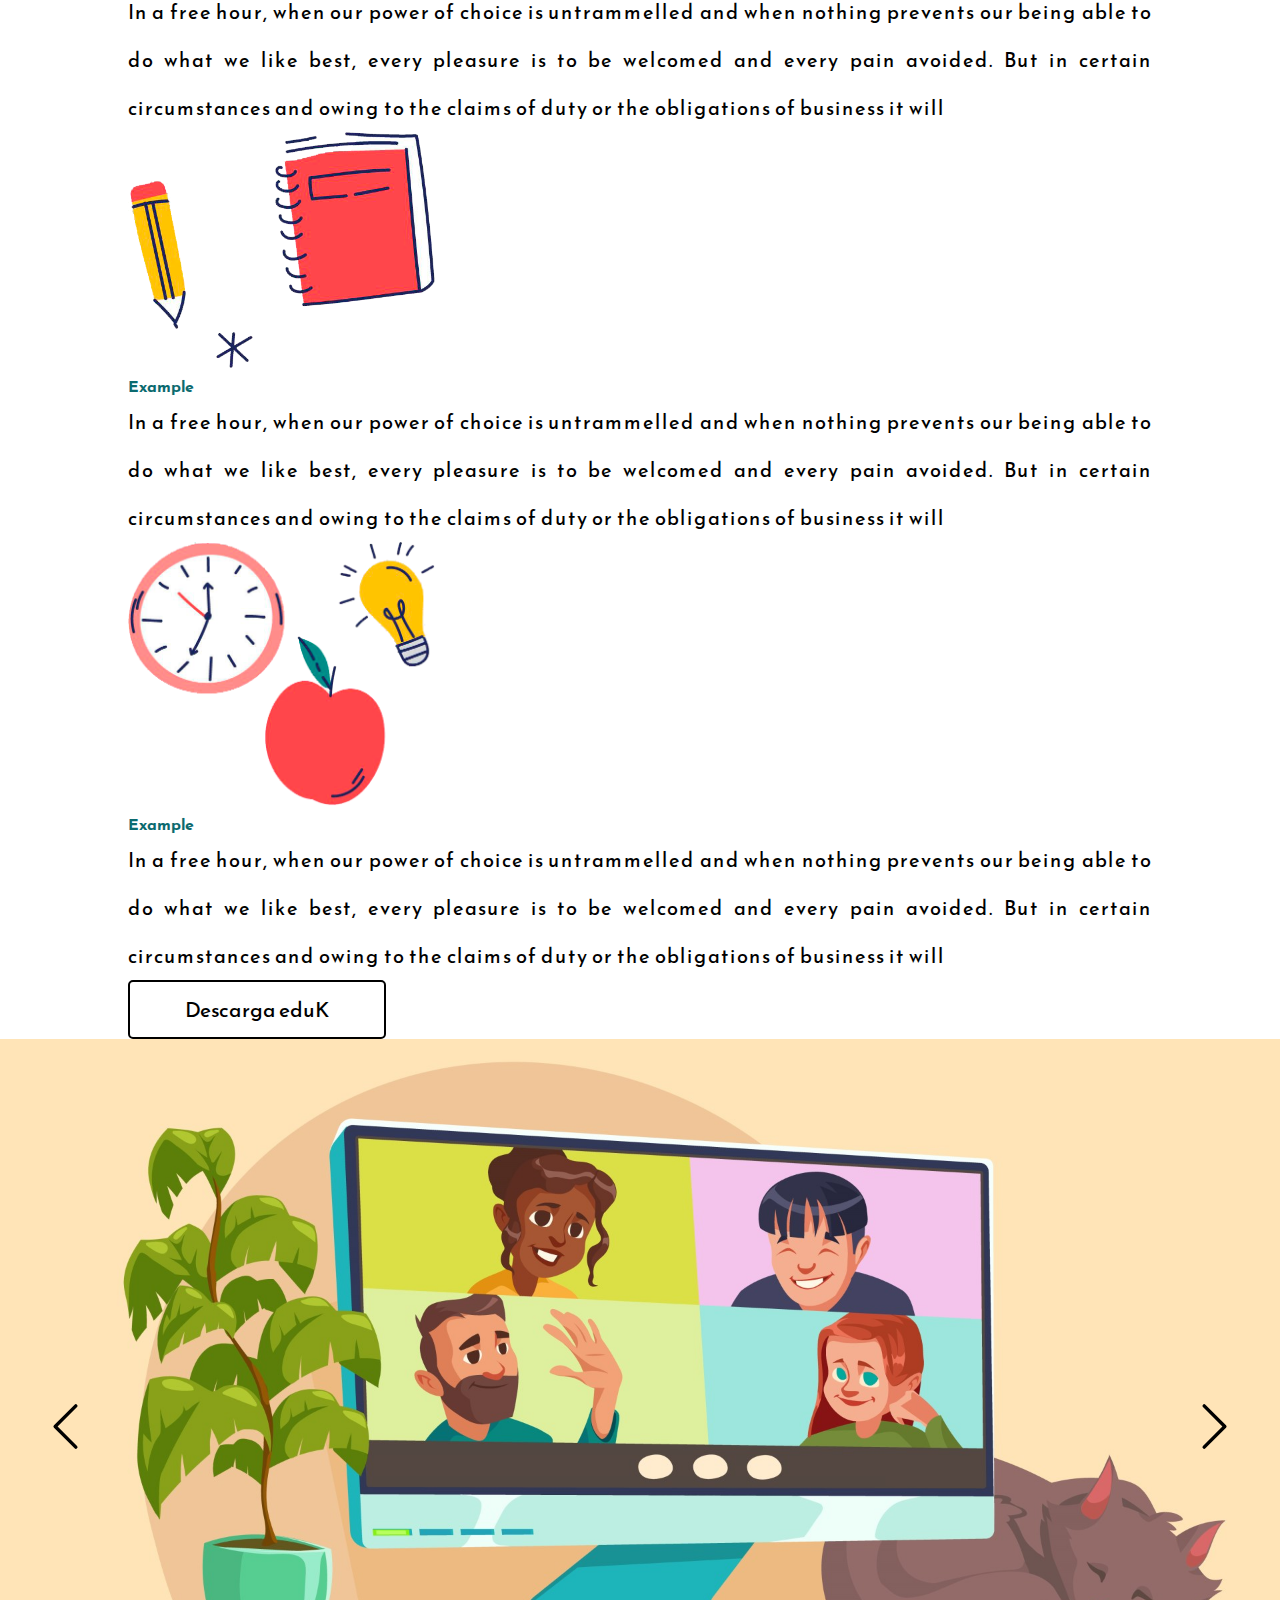
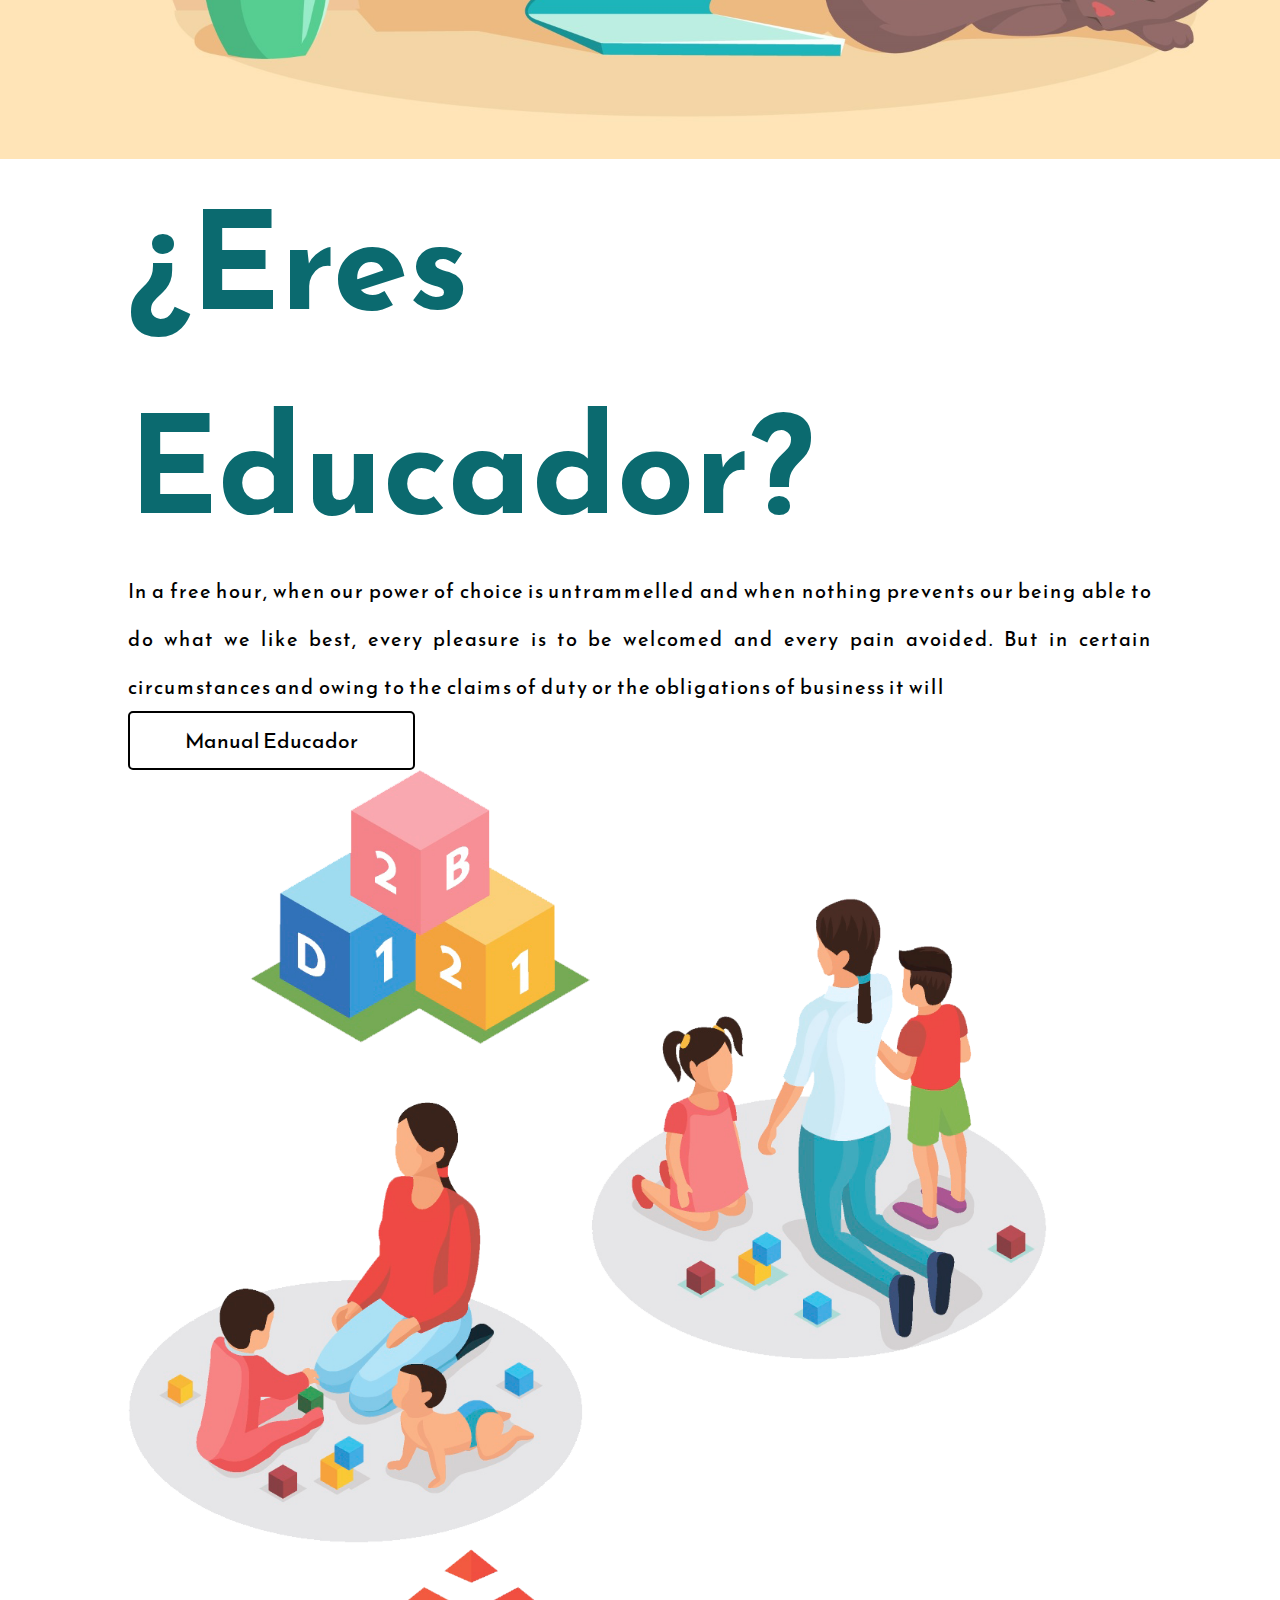
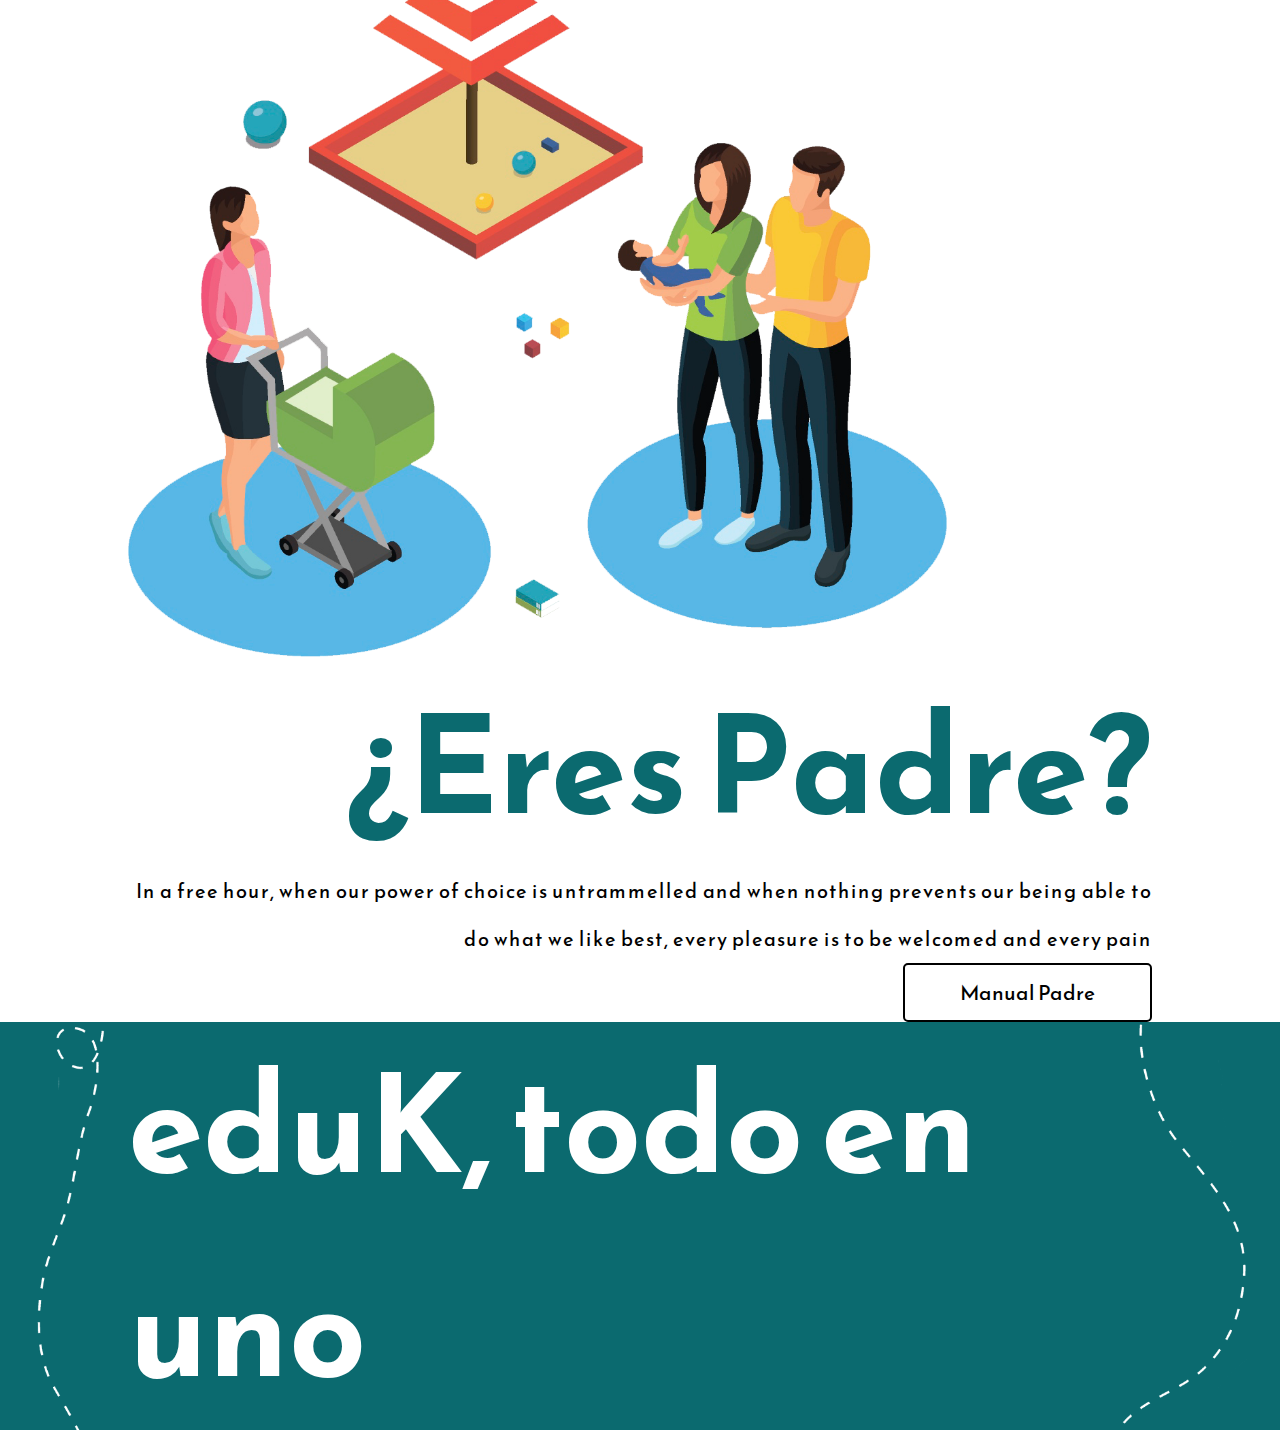
==== commit 0714e11a: "xd" ====
--- a/index.html
+++ b/index.html
@@ -158,9 +158,9 @@
             </div>
         </div>
 
-        <div class="container-fluid mt-5 pb-5 section background-primary">
+        <div class="container-fluid mt-5 pb-5 pt-5 section background-primary" id="function-section">
 
-            <h2 class="mb-5 section-title white"><b>¿Eres Educador?</b></h2>
+            <h2 class="mb-5 section-title white text-center"><b>eduK, todo en uno</b></h2>
 
         </div>
 
--- a/css/style.css
+++ b/css/style.css
@@ -266,6 +266,12 @@
 #home-icon-1,#home-icon-2,#home-icon-3{
     max-width: 30%;
 }
+#function-section{
+    background-image: url(../img/bg-decoration.png);
+    background-position: center center;
+    background-repeat: no-repeat;
+    background-size: 95%;
+}
 @media (max-width:1024px){
     #home-icon-1,#home-icon-2,#home-icon-3{
         max-width: 40%;
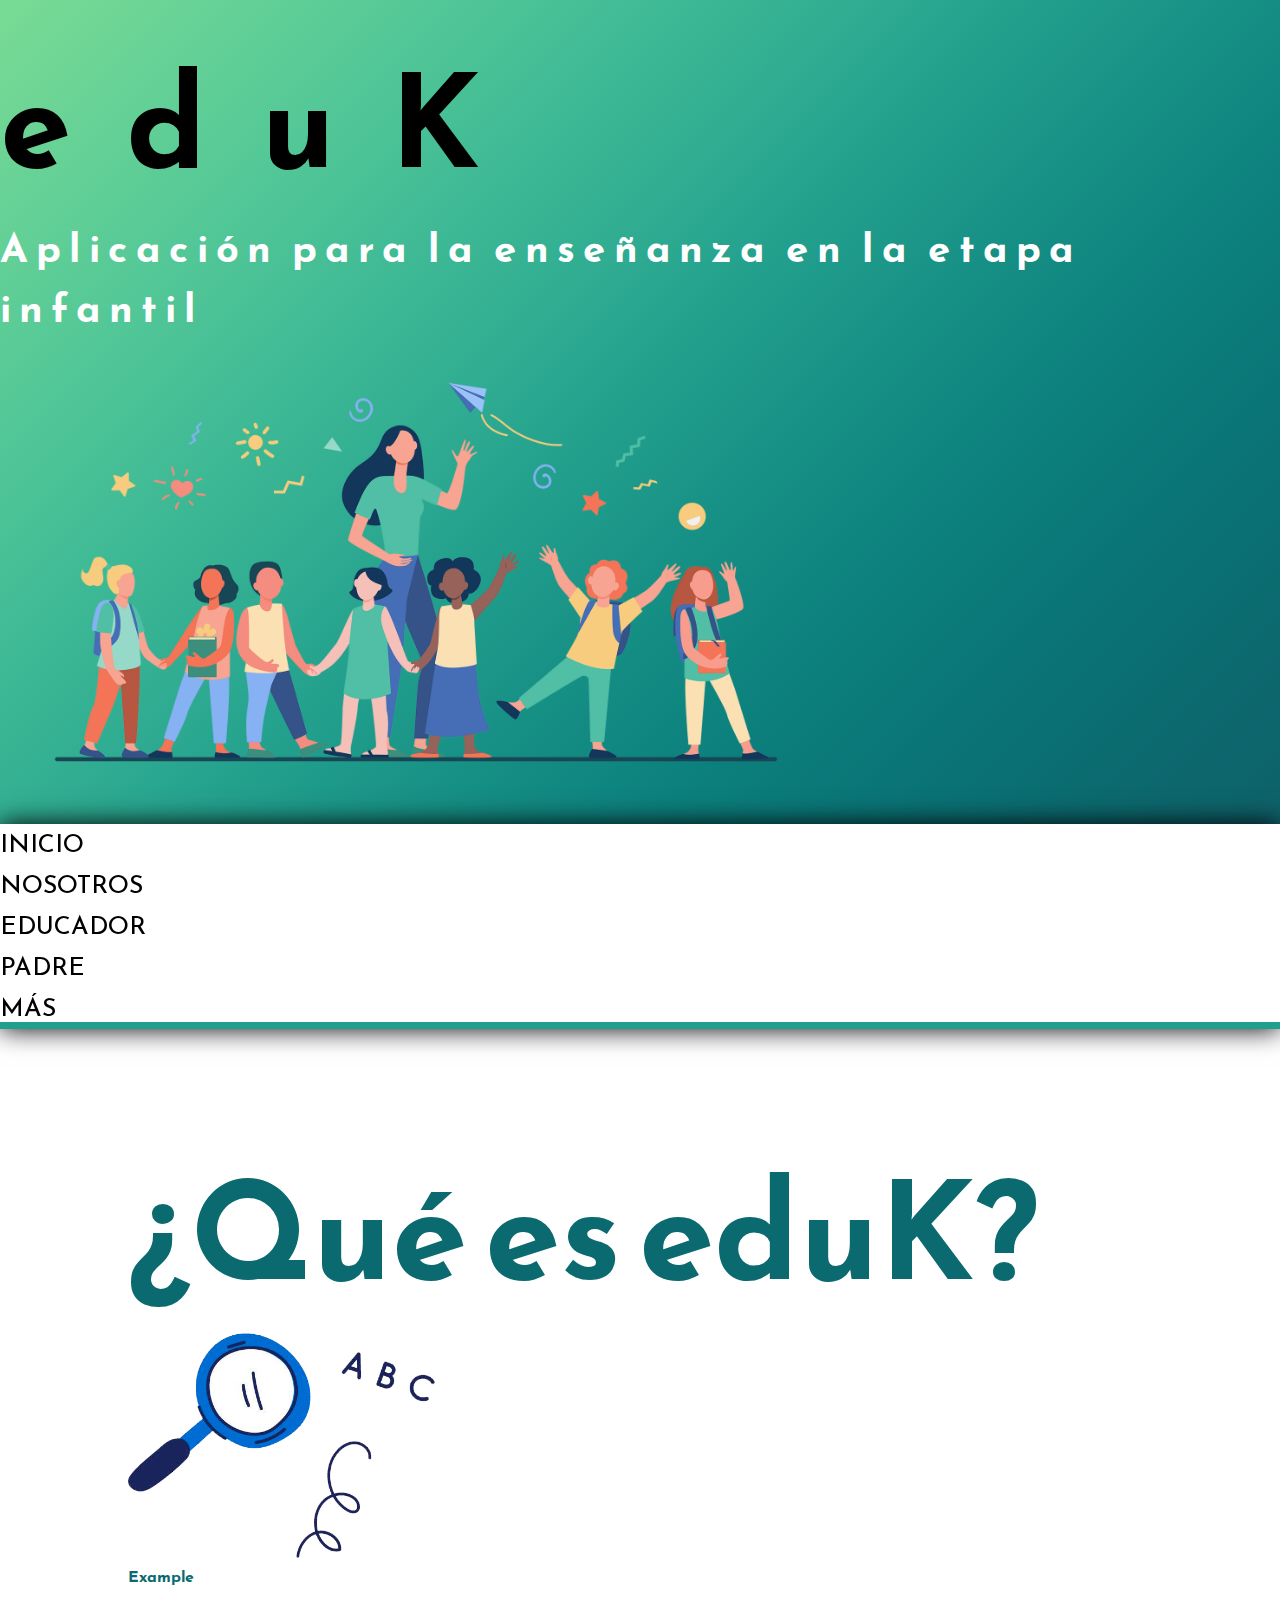
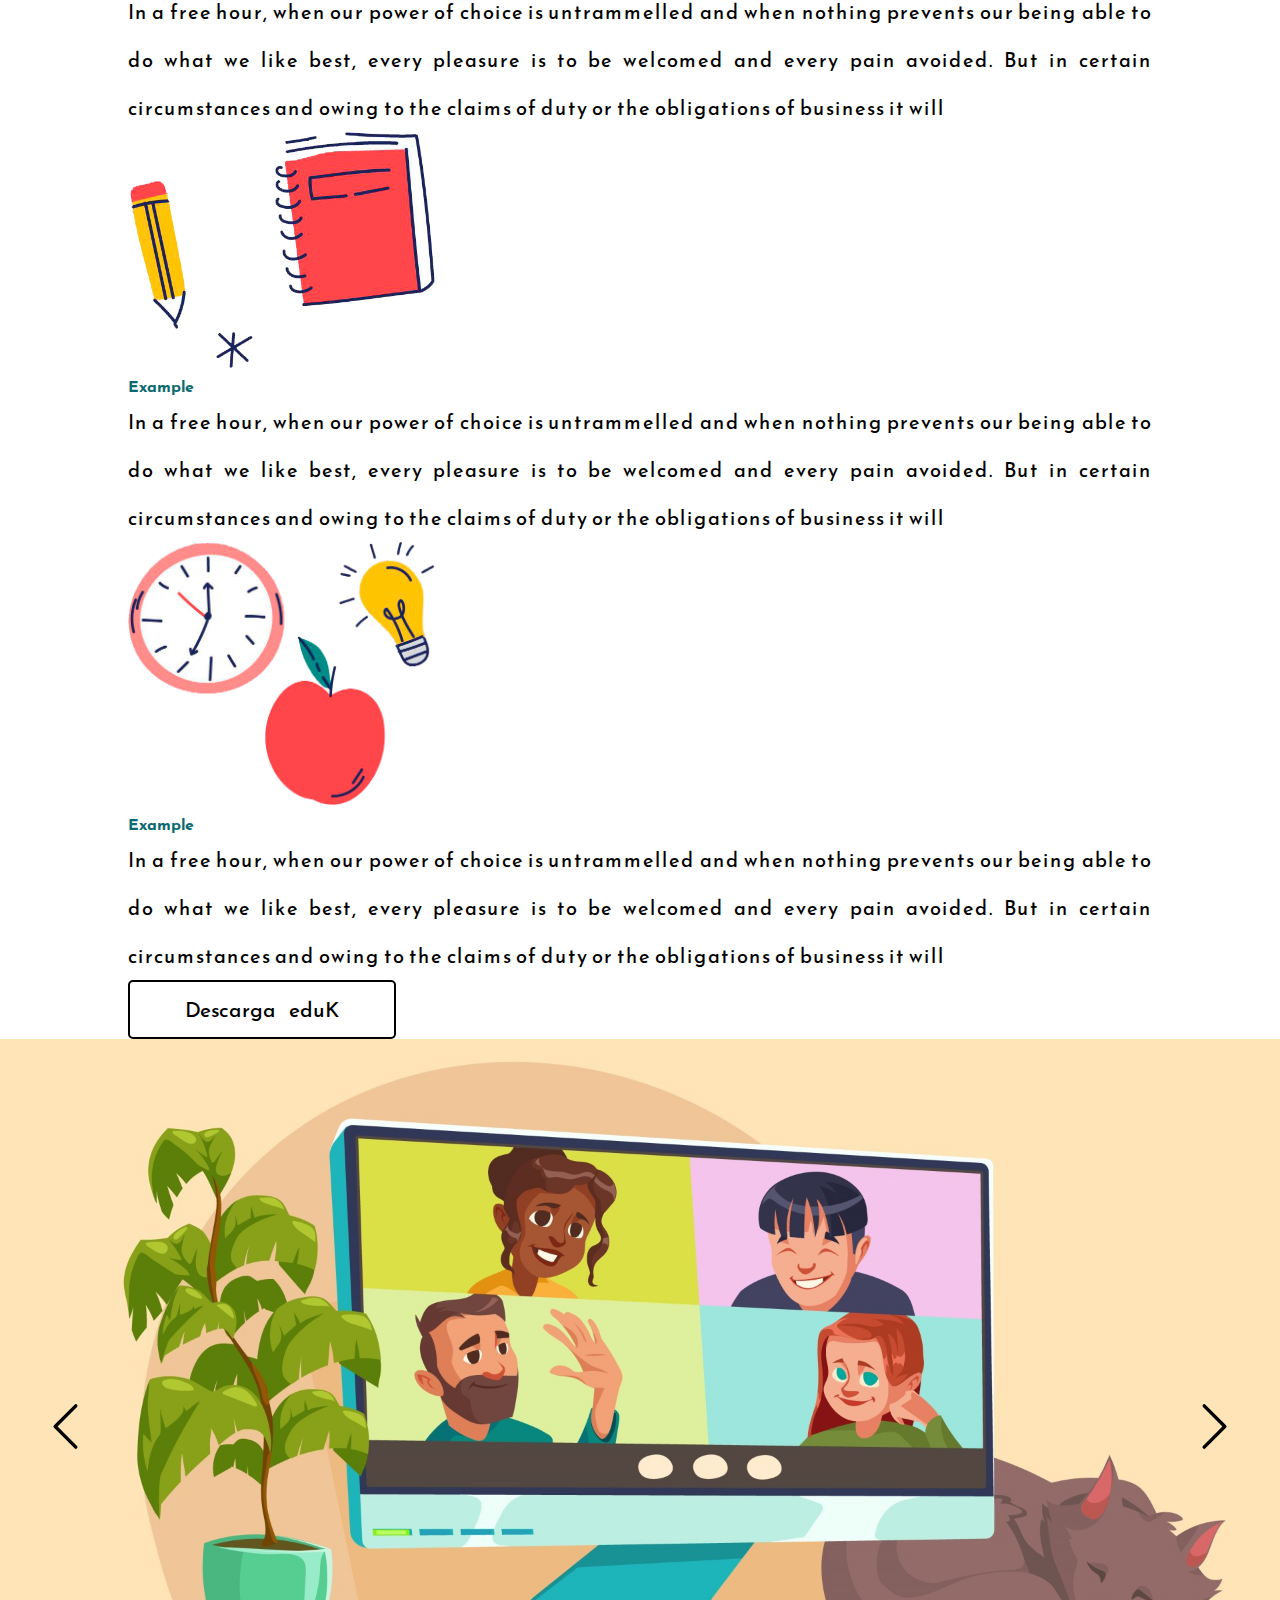
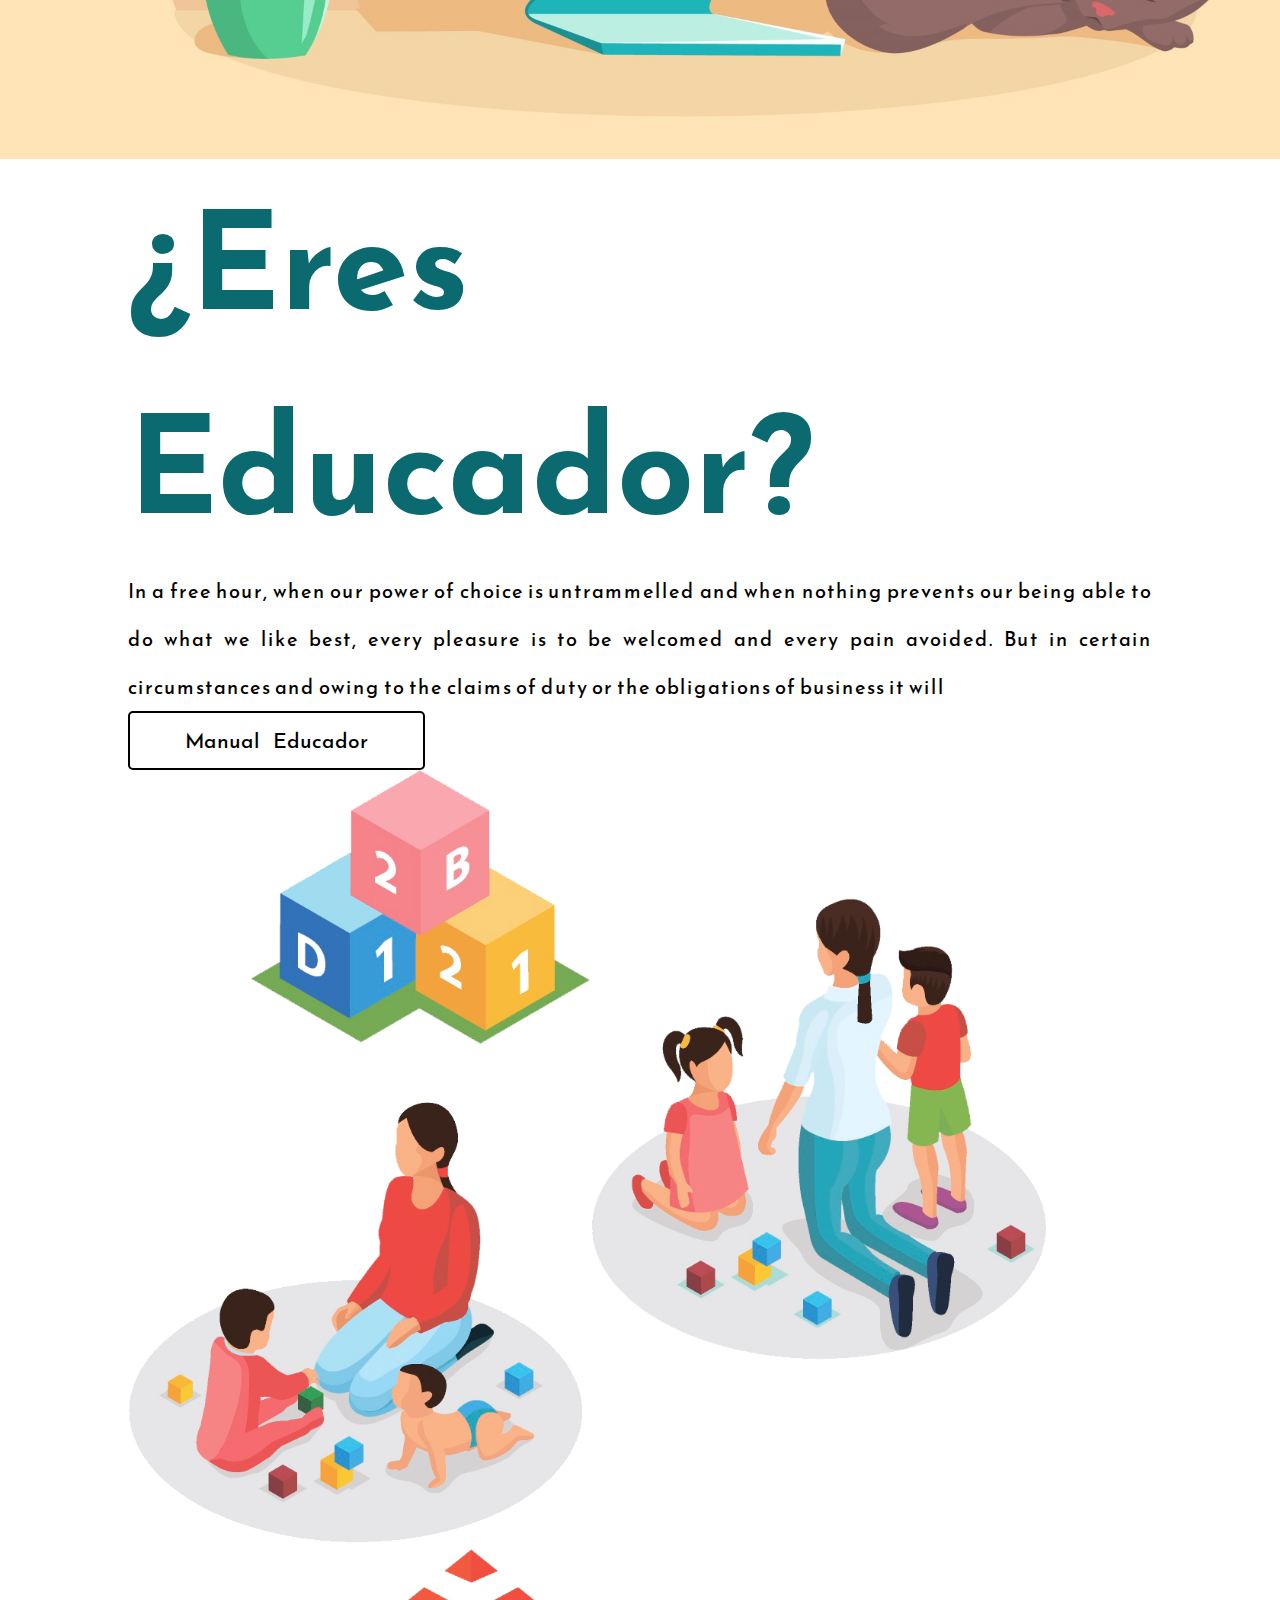
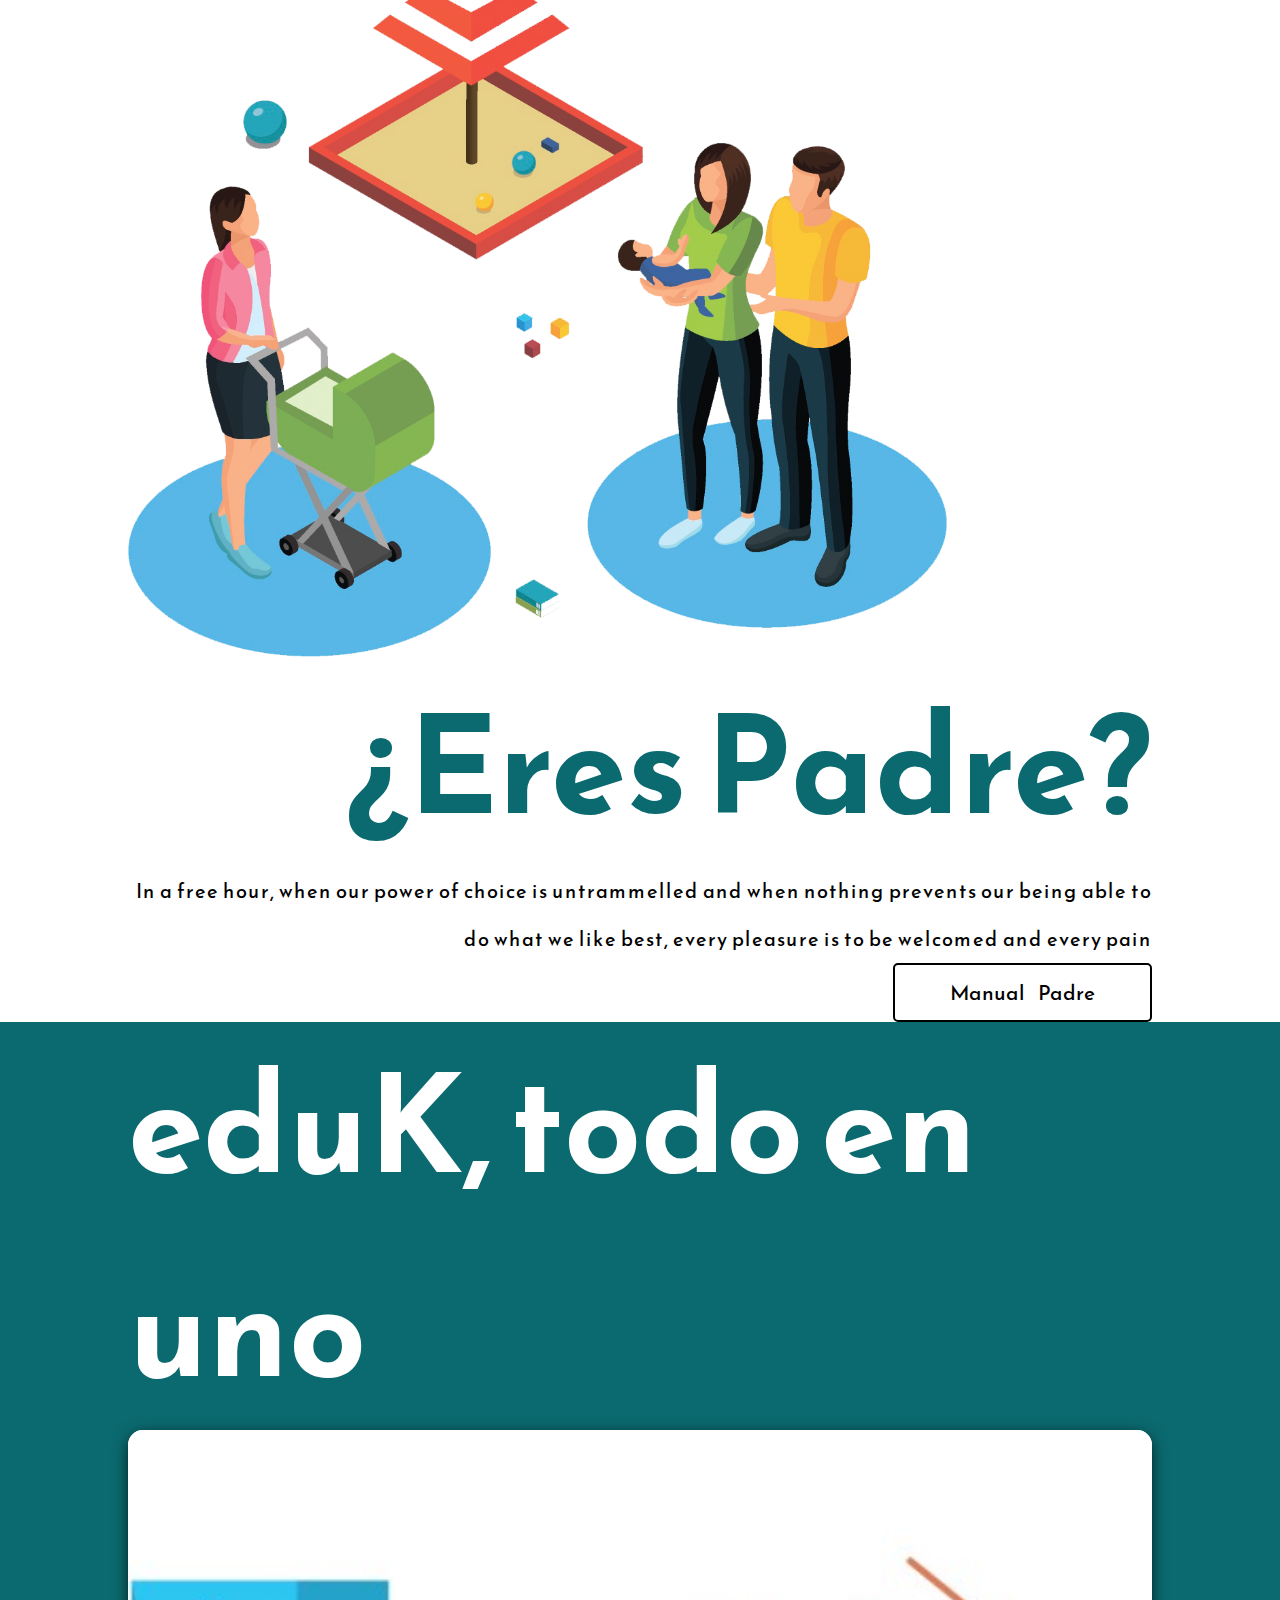
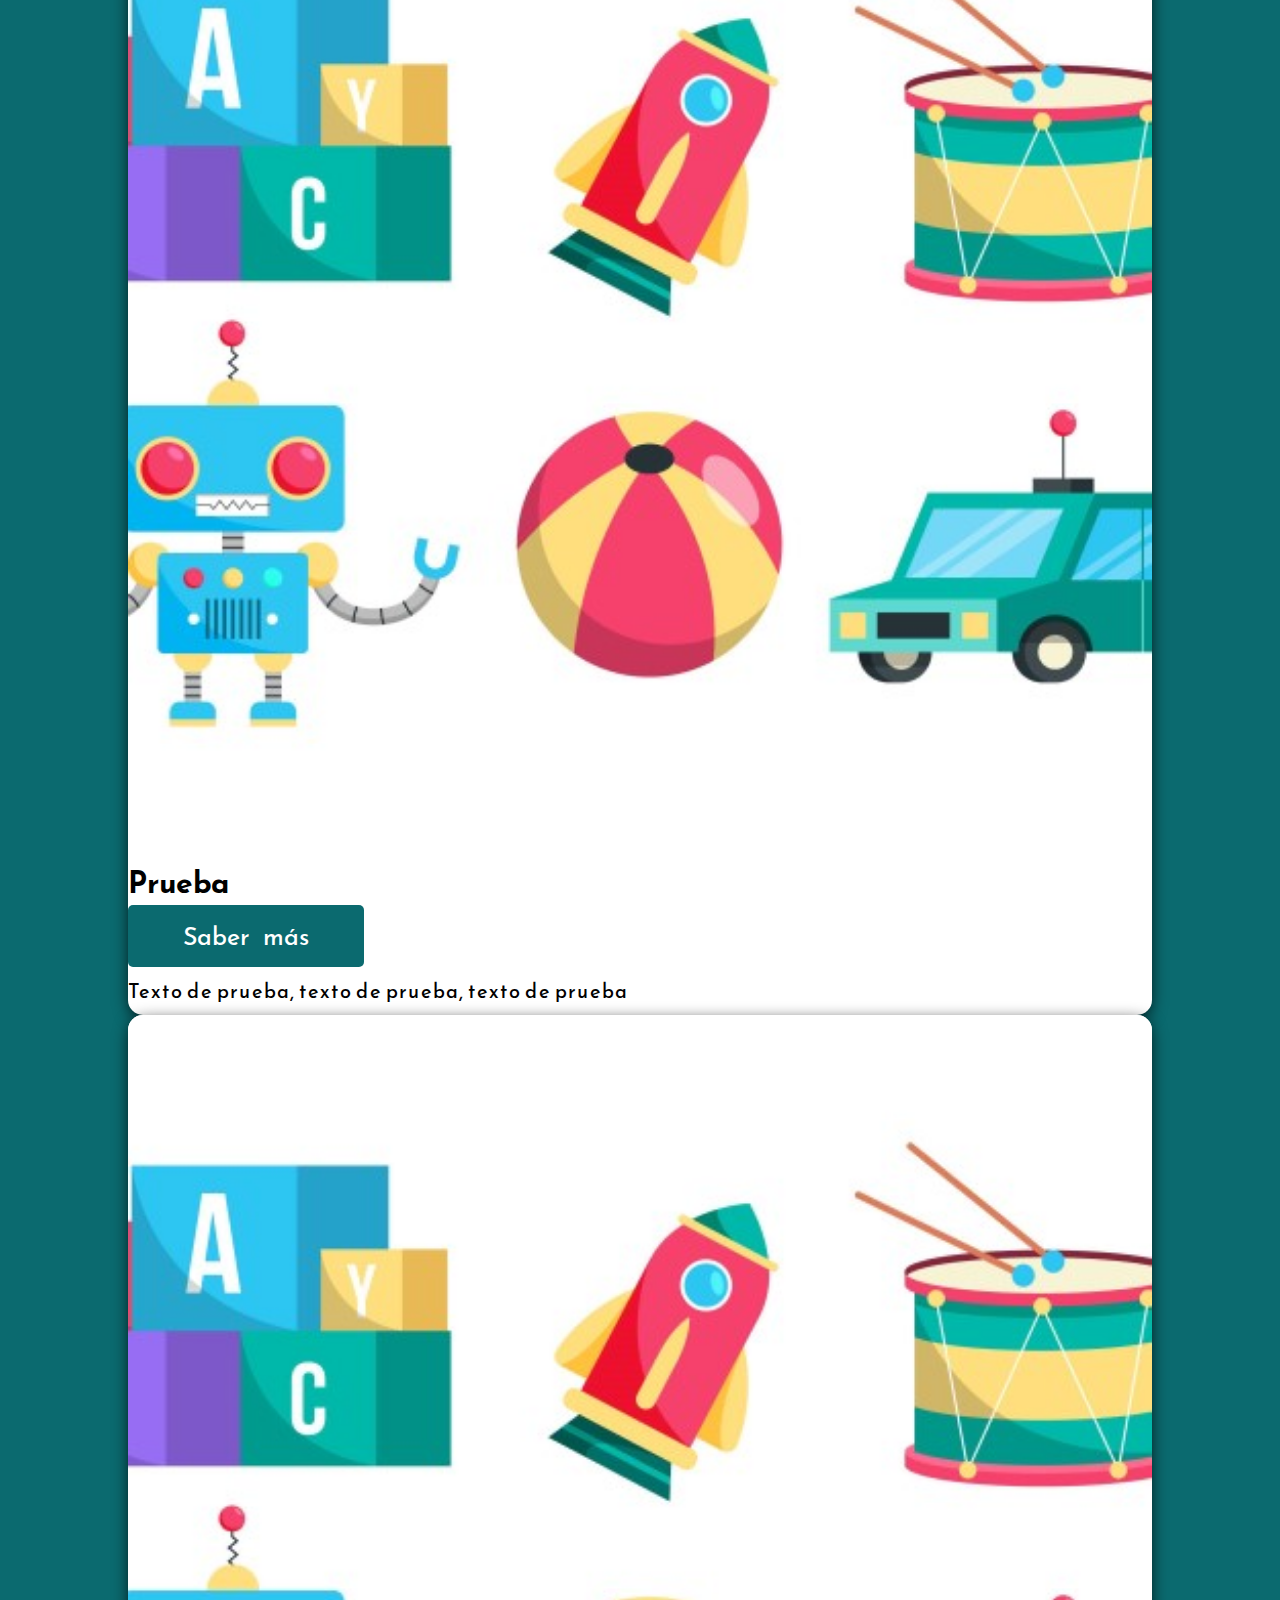
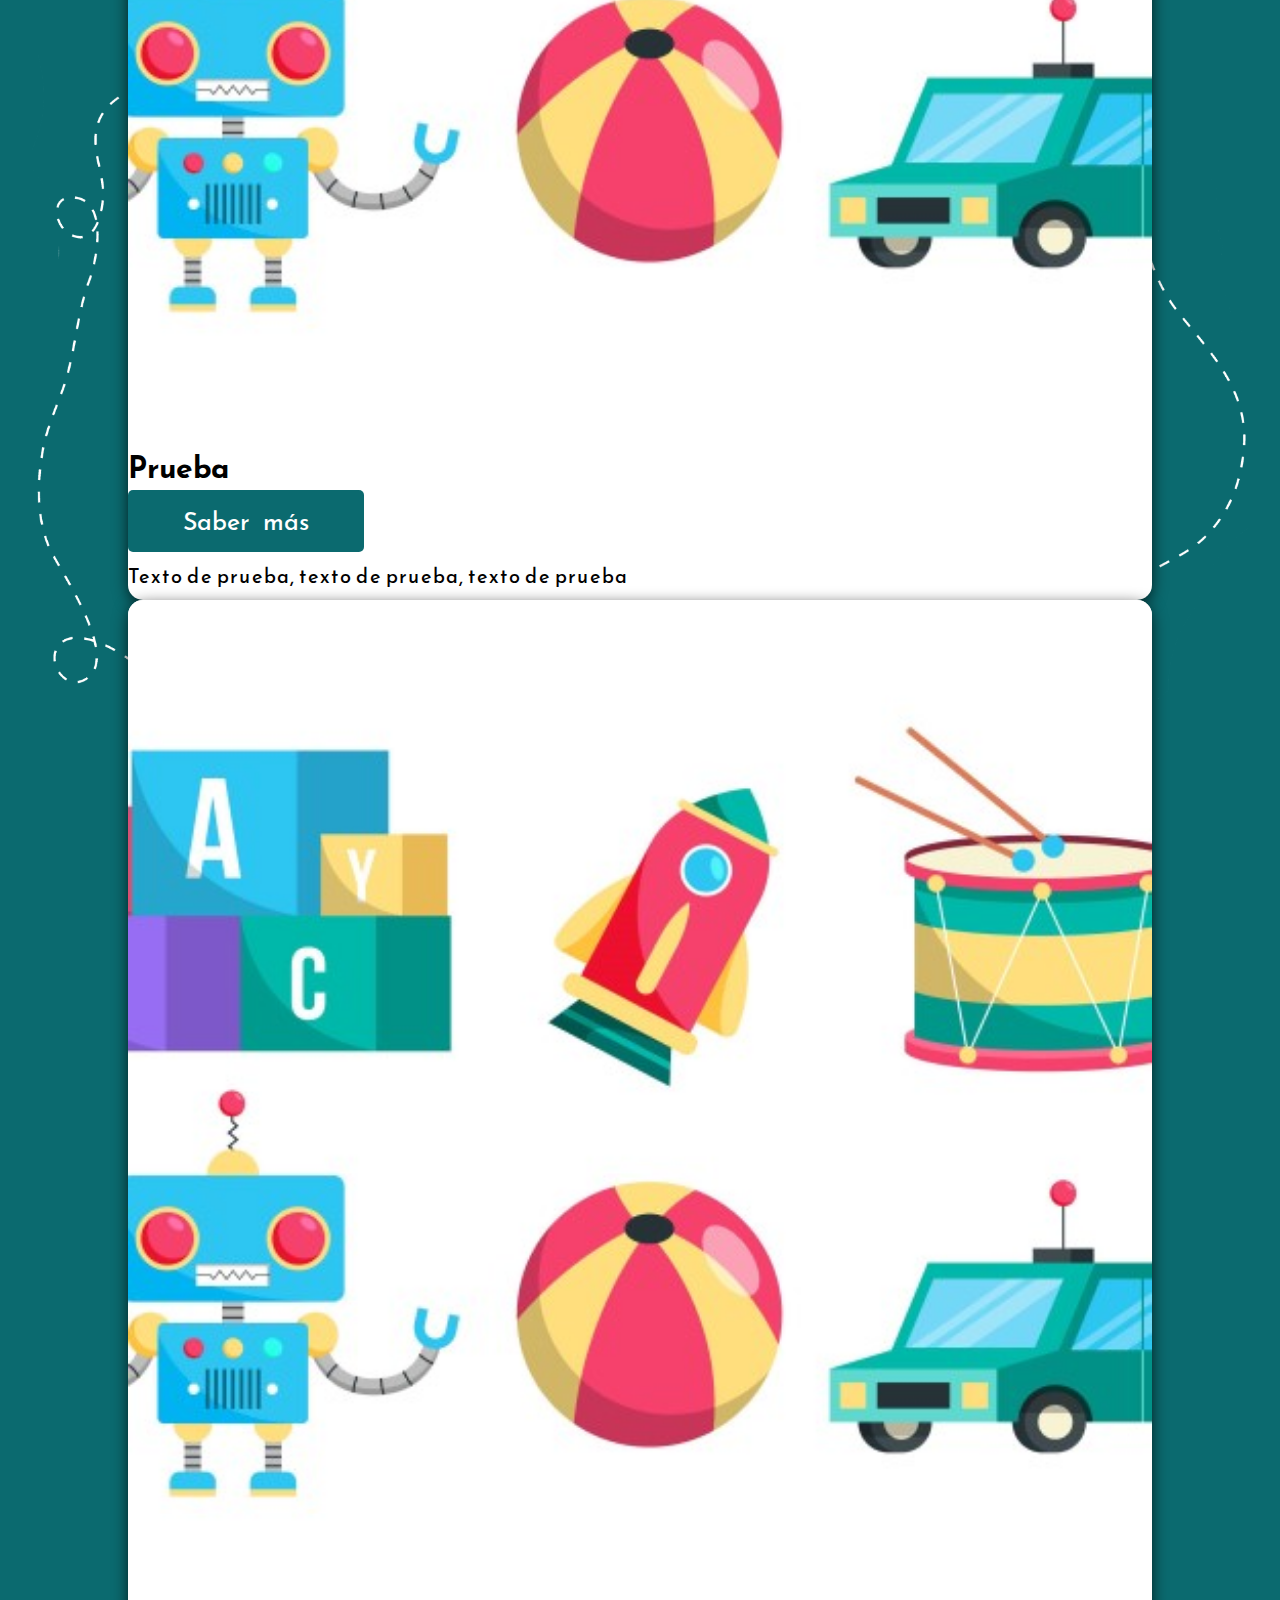
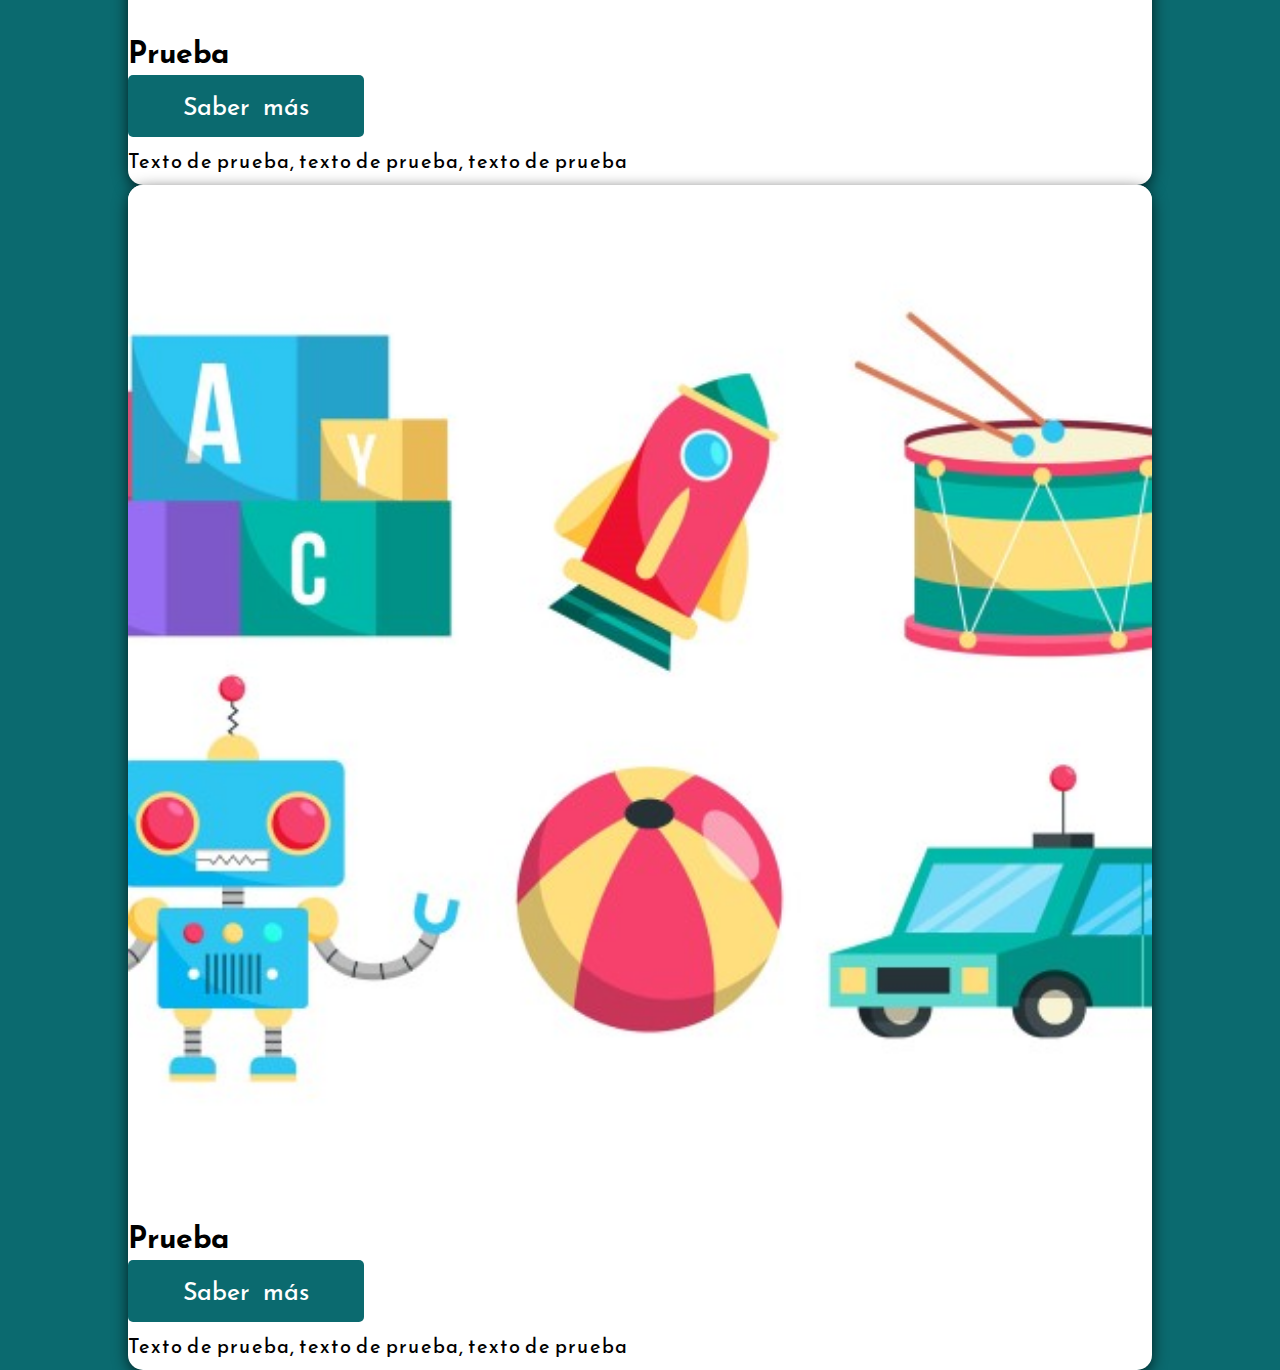
==== commit 8e9a476c: "g" ====
--- a/index.html
+++ b/index.html
@@ -162,6 +162,48 @@
 
             <h2 class="mb-5 section-title white text-center"><b>eduK, todo en uno</b></h2>
 
+            <div class="row">
+                <div class="col-12 col-md-3 p-3">
+                    <div class="card-view">
+                        <img src="./img/example.jpg" class="card-view-img">
+                        <div class="card-view-content p-3 text-center">
+                            <h4 class="card-view-title">Prueba</h4>
+                            <button class="primary-button-2 mt-3 mb-3">Saber más</button>
+                            <p class="text text-justify">Texto de prueba, texto de prueba, texto de prueba</p>
+                        </div>
+                    </div>
+                </div>
+                <div class="col-12 col-md-3 p-3">
+                    <div class="card-view">
+                        <img src="./img/example.jpg" class="card-view-img">
+                        <div class="card-view-content p-3 text-center">
+                            <h4 class="card-view-title">Prueba</h4>
+                            <button class="primary-button-2 mt-3 mb-3">Saber más</button>
+                            <p class="text text-justify">Texto de prueba, texto de prueba, texto de prueba</p>
+                        </div>
+                    </div>
+                </div>
+                <div class="col-12 col-md-3 p-3">
+                    <div class="card-view">
+                        <img src="./img/example.jpg" class="card-view-img">
+                        <div class="card-view-content p-3 text-center">
+                            <h4 class="card-view-title">Prueba</h4>
+                            <button class="primary-button-2 mt-3 mb-3">Saber más</button>
+                            <p class="text text-justify">Texto de prueba, texto de prueba, texto de prueba</p>
+                        </div>
+                    </div>
+                </div>
+                <div class="col-12 col-md-3 p-3">
+                    <div class="card-view">
+                        <img src="./img/example.jpg" class="card-view-img">
+                        <div class="card-view-content p-3 text-center">
+                            <h4 class="card-view-title">Prueba</h4>
+                            <button class="primary-button-2 mt-3 mb-3">Saber más</button>
+                            <p class="text text-justify">Texto de prueba, texto de prueba, texto de prueba</p>
+                        </div>
+                    </div>  
+                </div>
+            </div>
         </div>
 
 
--- a/css/style.css
+++ b/css/style.css
@@ -57,6 +57,7 @@
     transition: .3s ease-in-out all;
     position: relative;
     overflow: hidden;
+    word-spacing: 10px;
 }
 .primary-button:hover{
     border: 2px solid #0b6a6f;
@@ -83,6 +84,19 @@
 	transition: .3s ease all;
     font-size: 21px;
 }
+.primary-button-2{
+    border: none;
+    border-radius: 5px;
+    color: #fff;
+    background: #0b6a6f;
+    font-size: 25px;
+    padding: 12px 55px;
+    transition: .3s ease-in-out all;
+    word-spacing: 10px;
+}
+.primary-button-2:hover{
+    transform: translateY(-10px);
+}
 @media (max-width: 1024px){
     .primary-button-container{
         text-align: center !important;
@@ -256,7 +270,21 @@
     }
 }
 /************************/
-
+/**CARD VIEW**/
+.card-view{
+    background-color: #fff;
+    border-radius: 15px;
+    box-shadow: 0px 4px 17px -3px #000;
+}
+.card-view-img{
+    width: 100%;
+    border-top-left-radius: 15px;
+    border-top-right-radius: 15px;
+}
+
+
+
+/**********************/
 
 
 
@@ -276,8 +304,14 @@
     #home-icon-1,#home-icon-2,#home-icon-3{
         max-width: 40%;
     }
-}
-
+    #function-section{
+        background-image: none;
+    }
+}
+.card-view-title{
+    font-size: 30px;
+    font-weight: bold;
+}
 
 
 
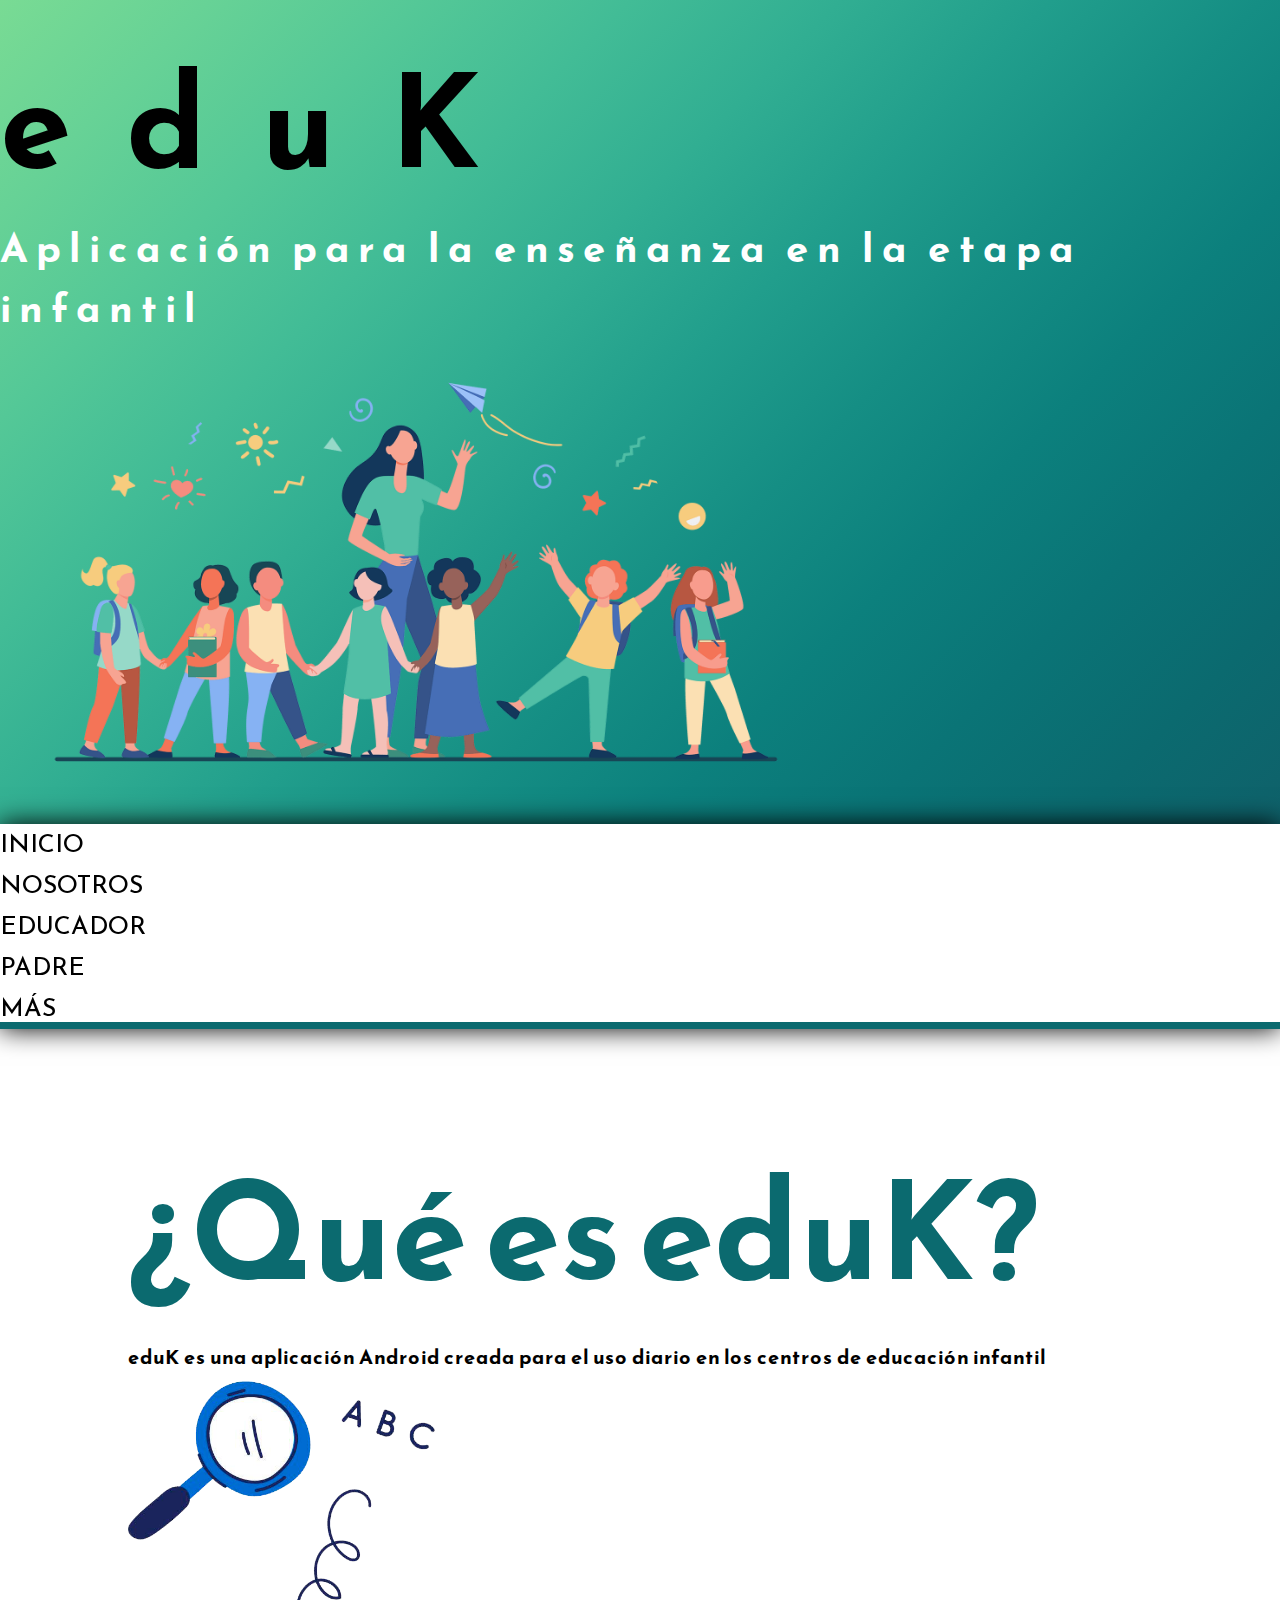
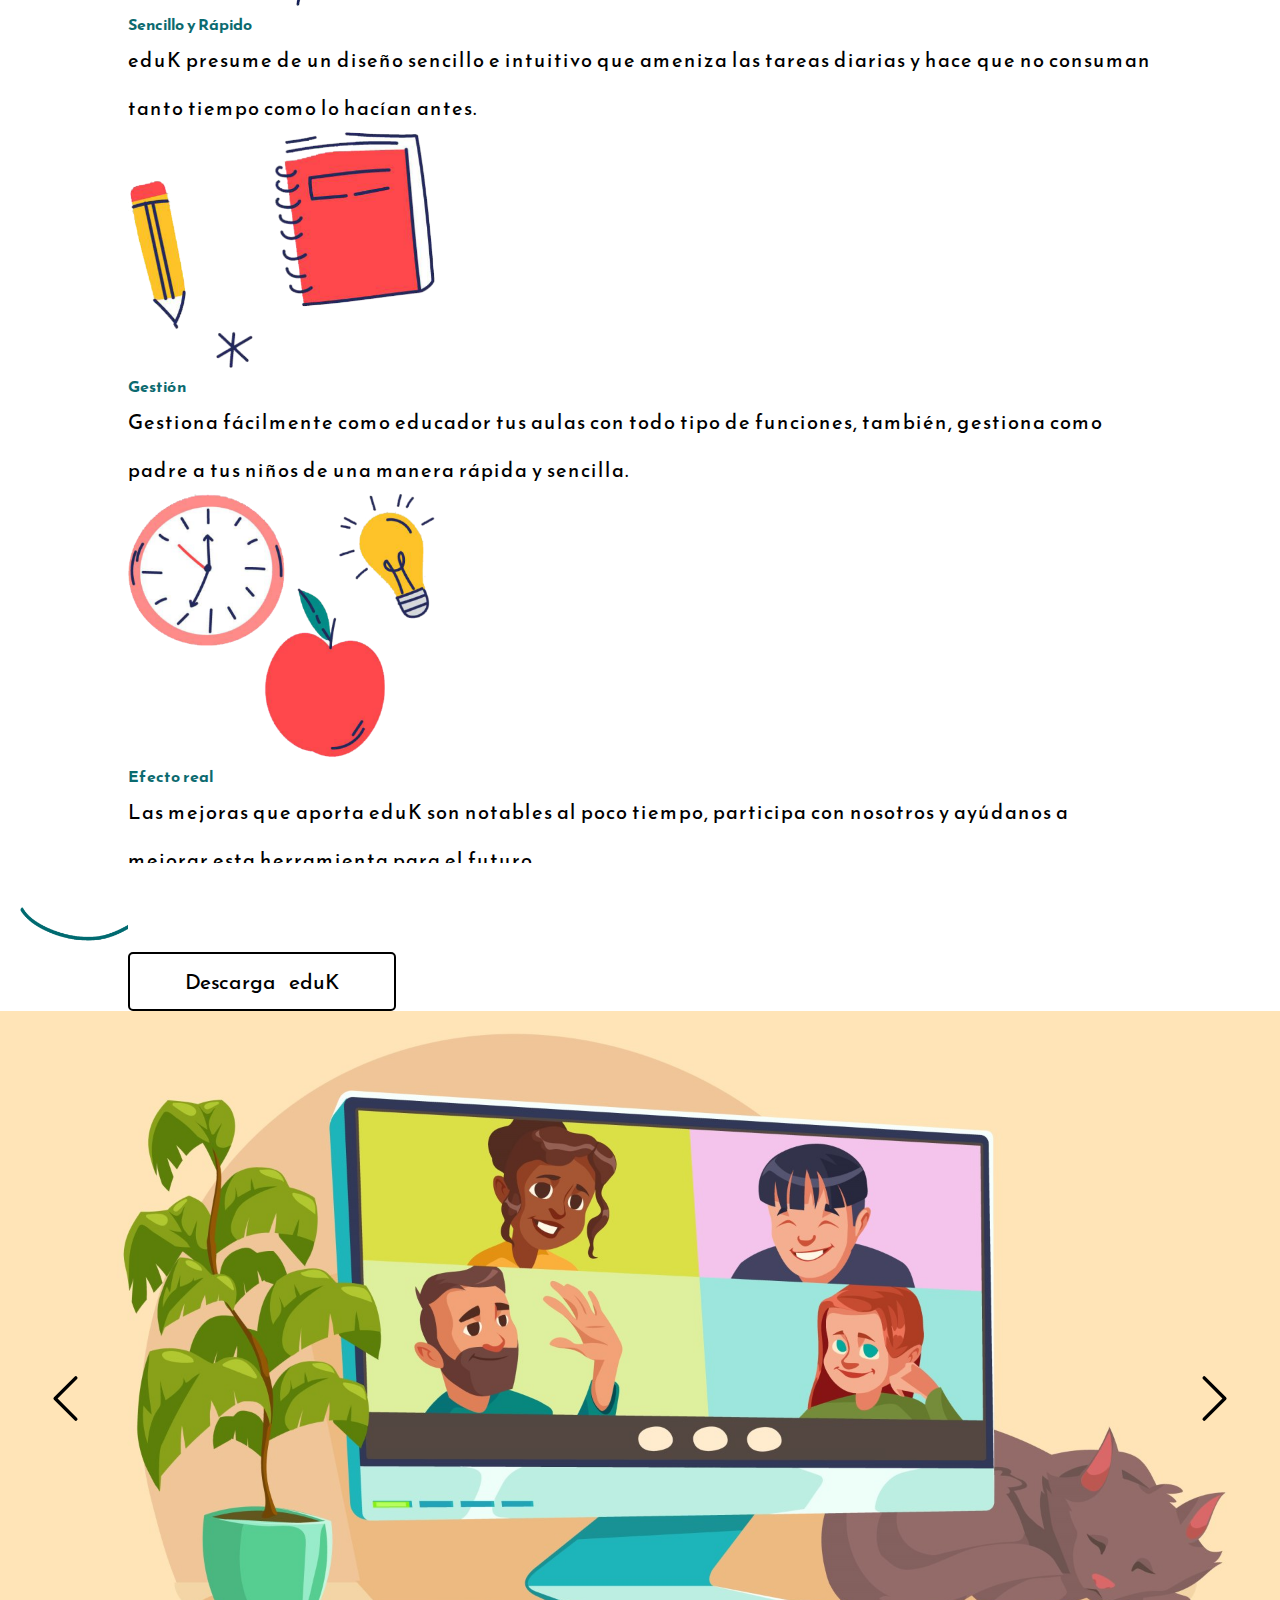
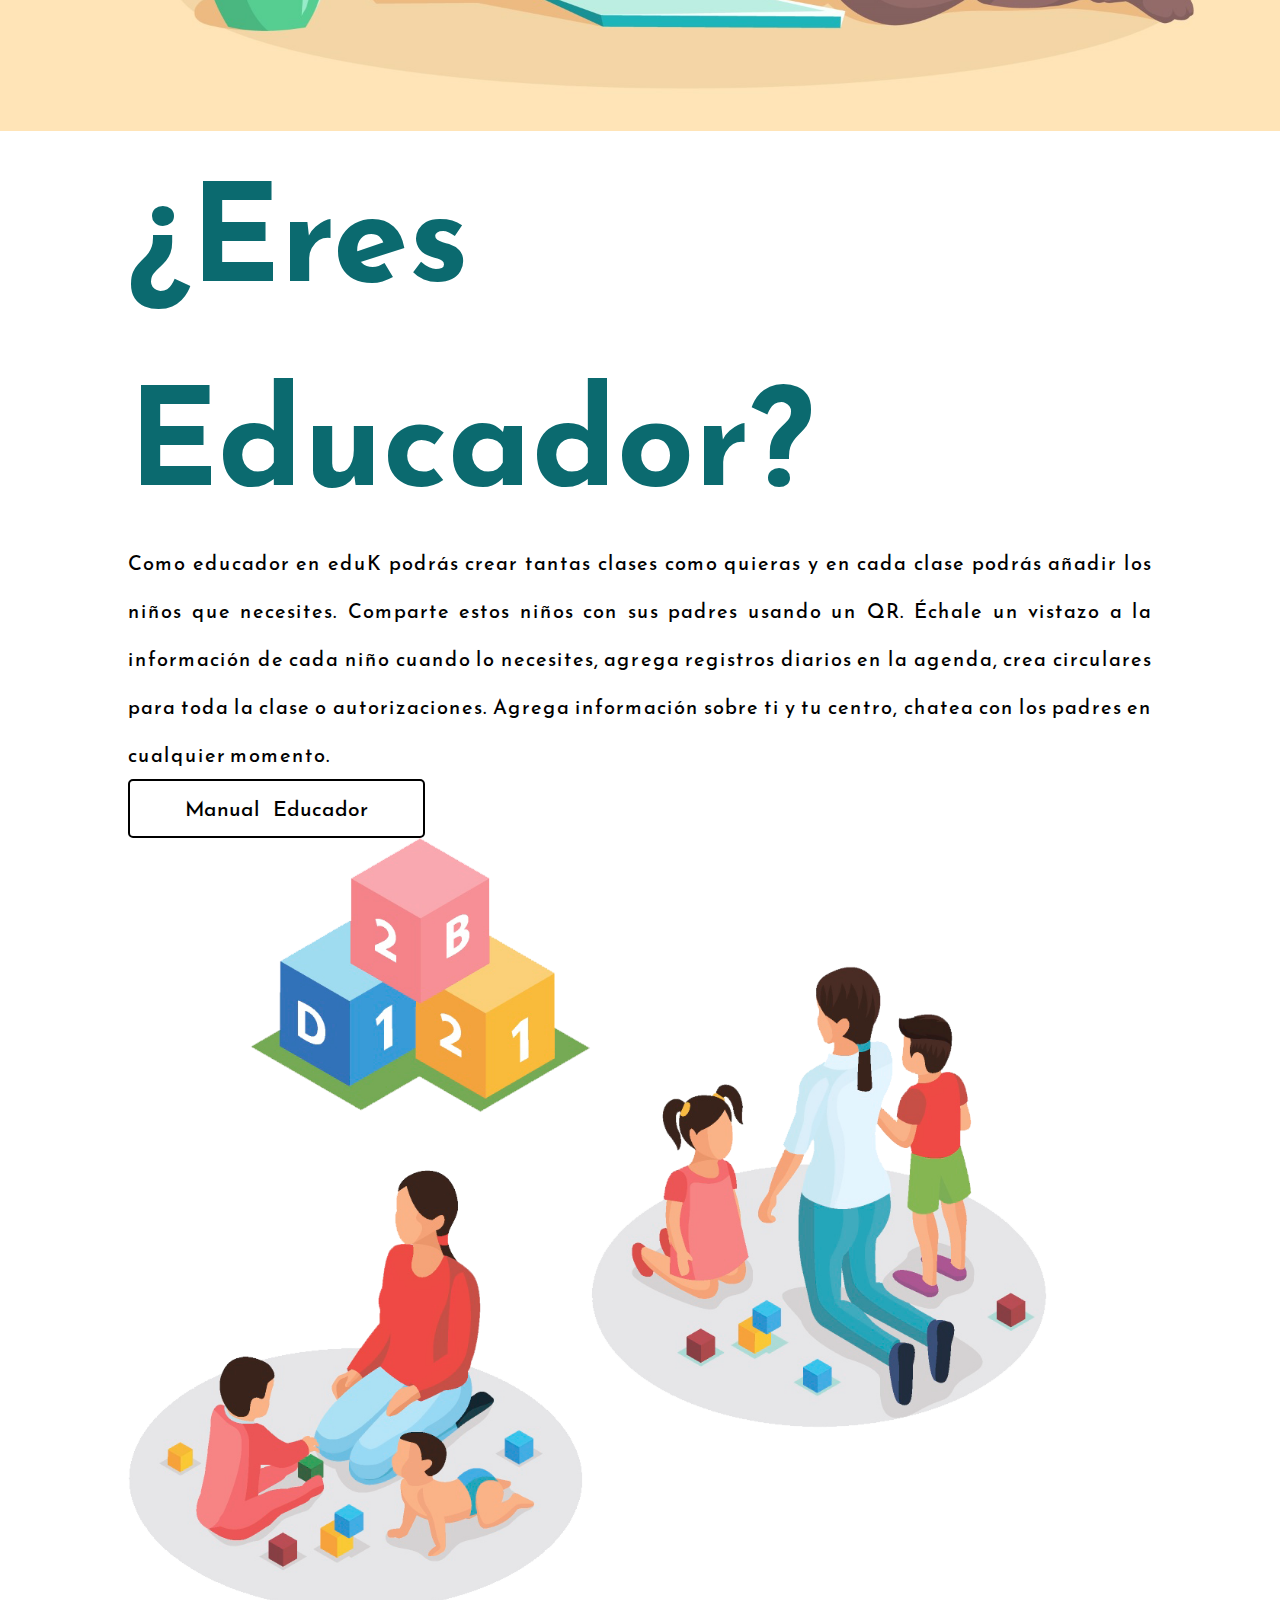
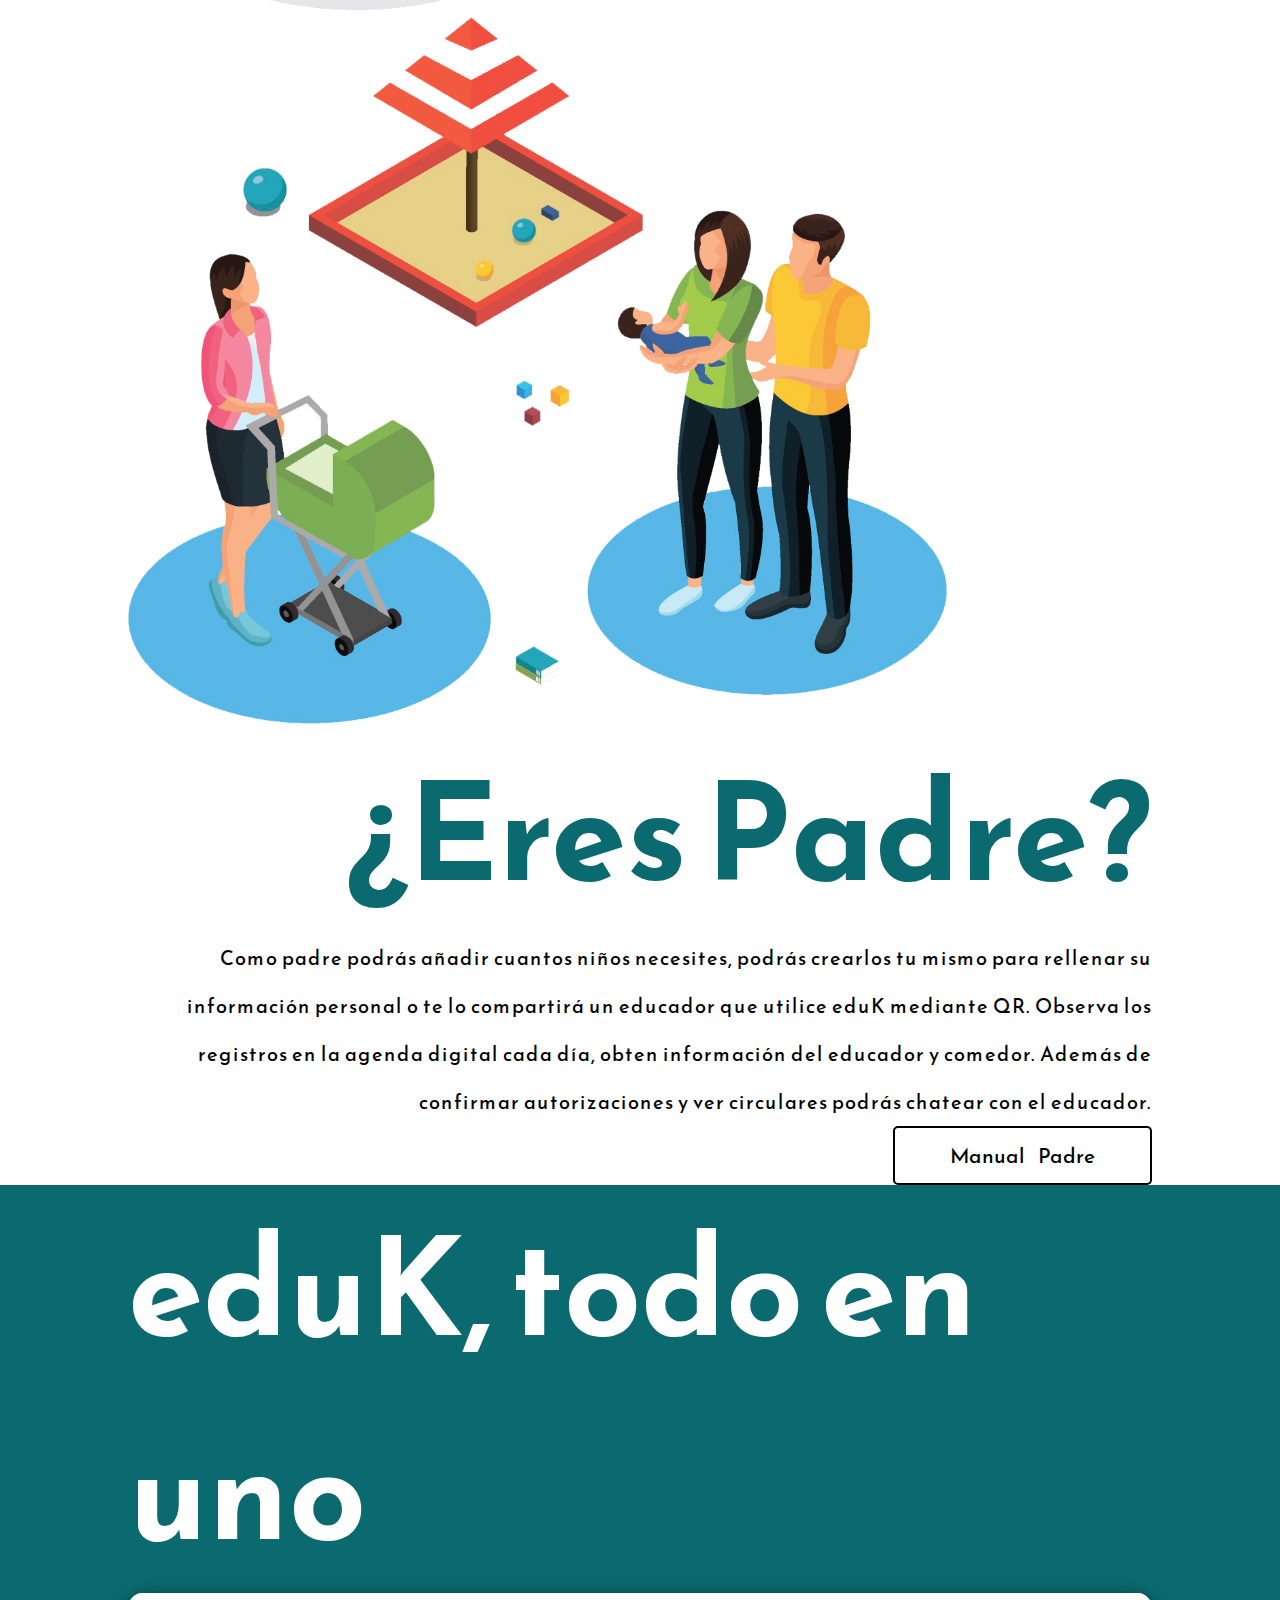
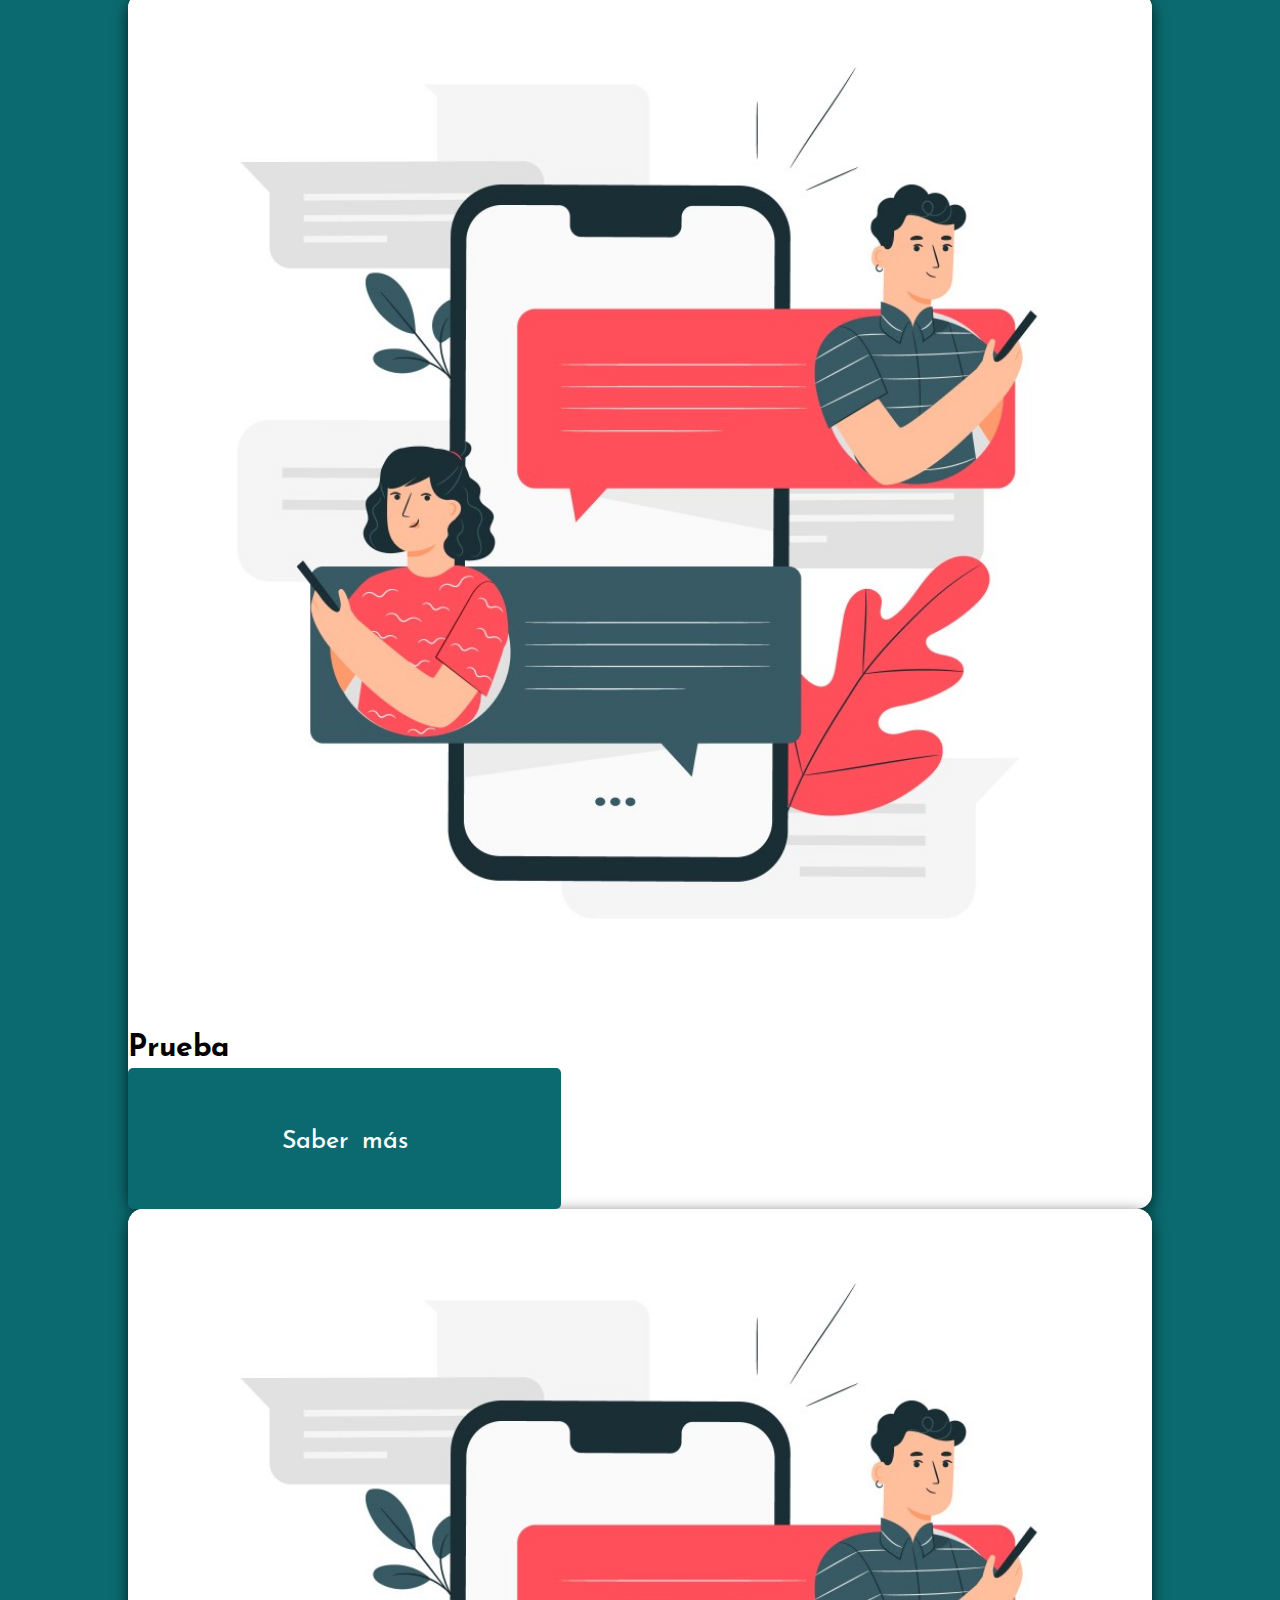
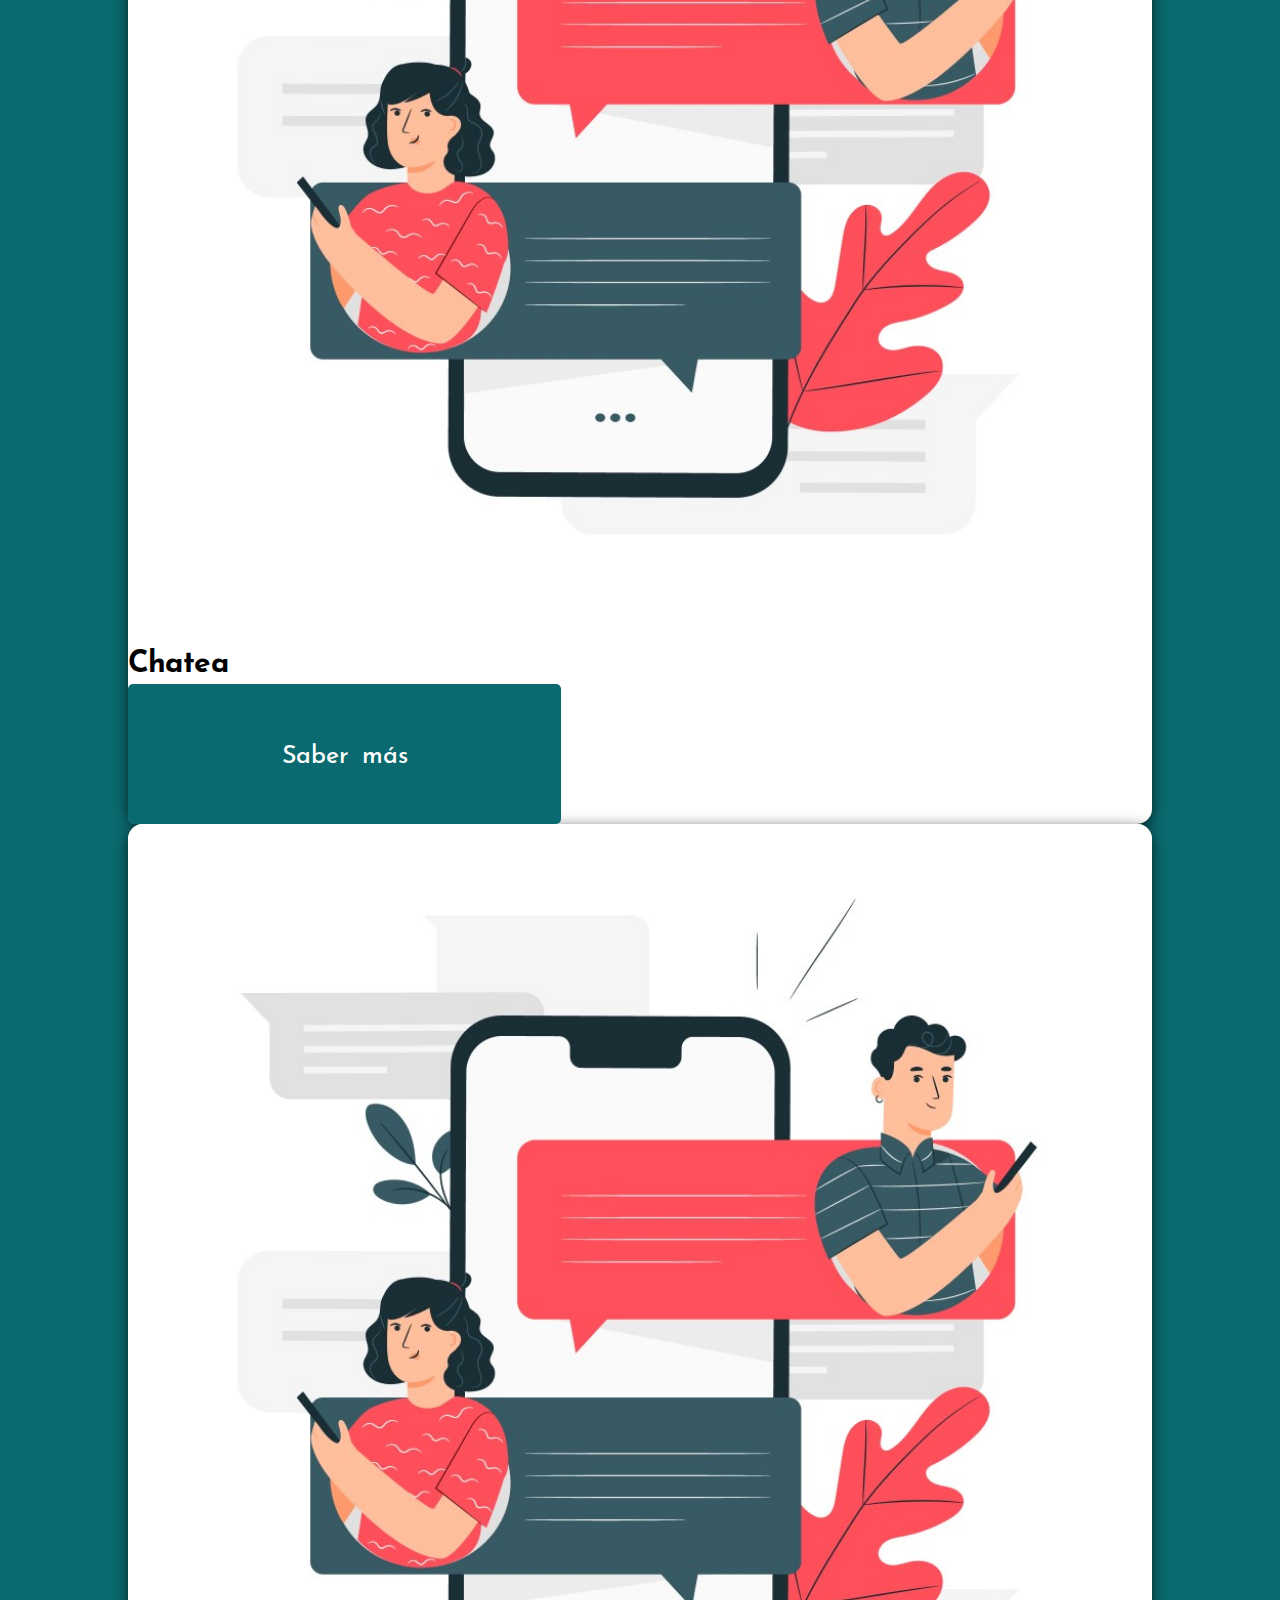
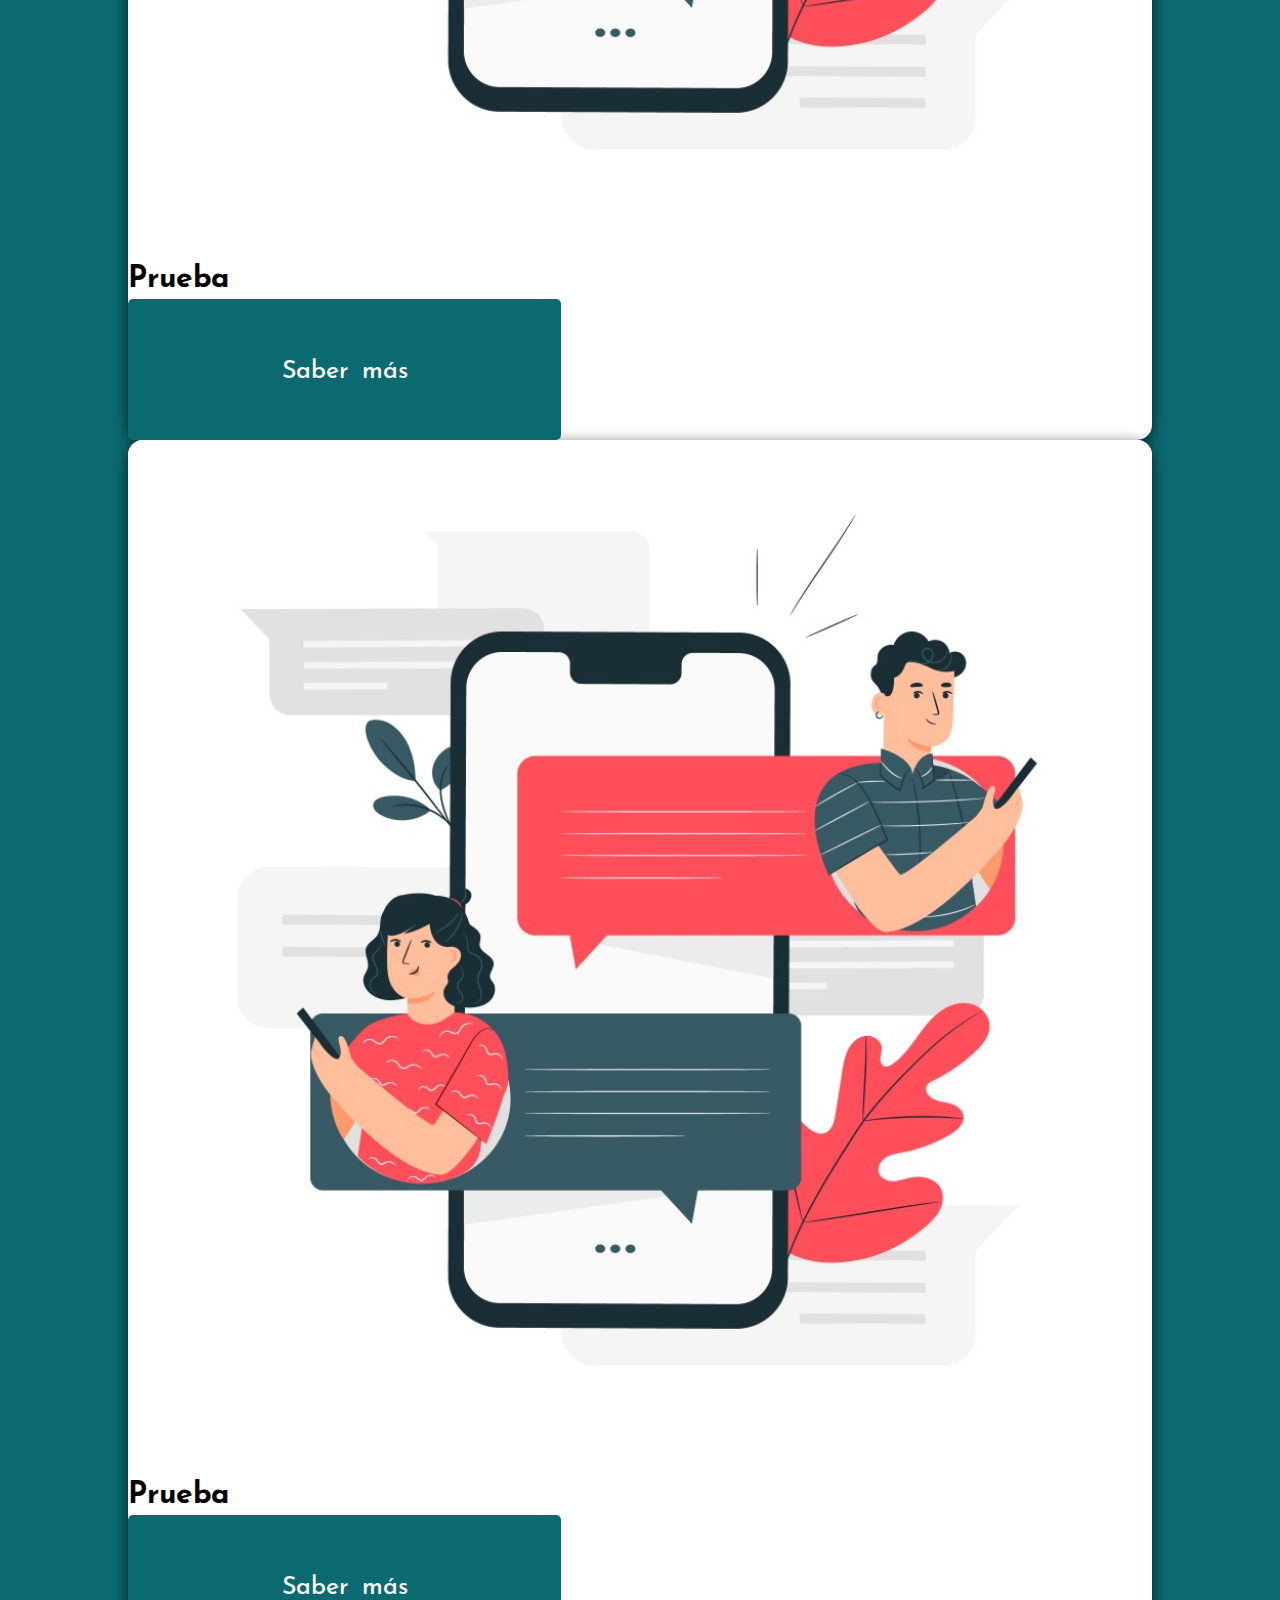
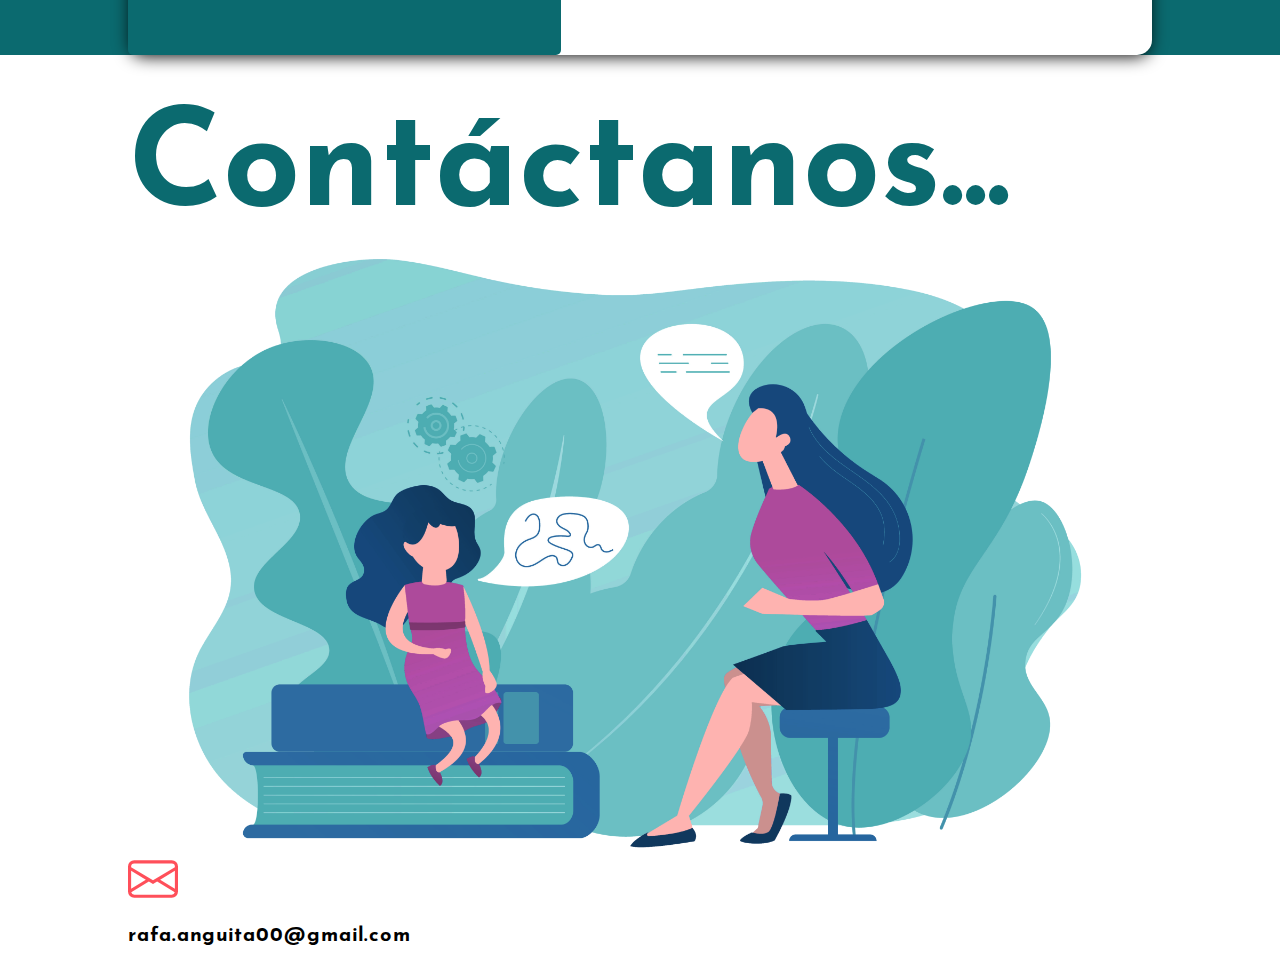
==== commit a02bbf69: "1.1" ====
--- a/index.html
+++ b/index.html
@@ -41,7 +41,7 @@
                 <div class="col-12 col-md p-2 p-md-3 text-center"><button><a href="#eduk-section">NOSOTROS</a></button></div>
                 <div class="col-12 col-md p-2 p-md-3 text-center"><button><a href="#educator-section">EDUCADOR</a></button></div>
                 <div class="col-12 col-md p-2 p-md-3 text-center"><button><a href="#parent-section">PADRE</a></button></div>
-                <div class="col-12 col-md p-2 p-md-3 text-center"><button><a href="./funciones.html">MÁS</a></button></div>
+                <div class="col-12 col-md p-2 p-md-3 text-center"><button><a href="#more-section">MÁS</a></button></div>
                 <span id="menu-indicator" class="d-none d-md-block"></span>
             </div>
             
@@ -52,35 +52,38 @@
         <div class="container-fluid p-5 first-section section" id="eduk-section">
             
             <h2 class="section-title primary-color text-center"><b>¿Qué es eduK?</b></h2>
+            <p class="text text-center mt-4"><b>eduK es una aplicación Android creada para el uso diario en los centros 
+                de educación infantil</b></p>
 
             <div class="row">
                 <div class="col-12 col-md-4 p-4">
                     <div class="text-center mt-5 mb-5"><img src="./img/home-icon-1.png" id="home-icon-1" ></div>
-                    <h4 class="primary-color text-center">Example</h4>
-                    <p class="text text-justify">In a free hour, when our power of choice is untrammelled and 
-                        when nothing prevents our being able to do what we like best, every pleasure is to be welcomed and every pain 
-                        avoided. But in certain circumstances 
-                        and owing to the claims of duty or the obligations of business it will</p>
+                    <h4 class="primary-color text-center">Sencillo y Rápido</h4>
+                    <p class="text text-center">eduK presume de un diseño sencillo e intuitivo que ameniza las tareas diarias y hace que no 
+                        consuman tanto tiempo como lo hacían antes.
+                    </p>
                 </div>
                 <div class="col-12 col-md-4 p-4">
                     <div class="text-center mt-5 mb-5"><img src="./img/home-icon-2.png" id="home-icon-1" ></div>
-                    <h4 class="primary-color text-center">Example</h4>
-                    <p class="text text-justify">In a free hour, when our power of choice is untrammelled and 
-                        when nothing prevents our being able to do what we like best, every pleasure is to be welcomed and every pain 
-                        avoided. But in certain circumstances 
-                        and owing to the claims of duty or the obligations of business it will</p>                    
+                    <h4 class="primary-color text-center">Gestión</h4>
+                    <p class="text text-center">Gestiona fácilmente como educador tus aulas con todo tipo de funciones, también, gestiona como padre
+                        a tus niños de una manera rápida y sencilla.
+                    </p>                    
                 </div>
                 <div class="col-12 col-md-4 p-4">
                     <div class="text-center mt-5 mb-5"><img src="./img/home-icon-3.png" id="home-icon-1"></div>
-                    <h4 class="primary-color text-center">Example</h4>
-                    <p class="text text-justify">In a free hour, when our power of choice is untrammelled and 
-                        when nothing prevents our being able to do what we like best, every pleasure is to be welcomed and every pain 
-                        avoided. But in certain circumstances 
-                        and owing to the claims of duty or the obligations of business it will</p> 
-                </div>
-
+                    <h4 class="primary-color text-center">Efecto real</h4>
+                    <p class="text text-center">Las mejoras que aporta eduK son notables al poco tiempo, participa con nosotros y ayúdanos a mejorar
+                        esta herramienta para el futuro.
+                    </p> 
+                </div>
+
+                <div class="text-center " id="arrow-container">
+                    <img src="./img/arrow-2.png" id="arrow-img">
+                    <div id="arrow-box"></div>
+                </div>
                 <div class="primary-button-container text-center">
-                    <button class="primary-button mt-5">
+                    <button class="primary-button mt-5" id="arrow-button">
                         <span>Descarga eduK</span>
                     </button>
                 </div> 
@@ -122,9 +125,11 @@
             <div class="row align-items-center">
                 <div class="col-12 col-md-6">
                     <h2 class="mb-5 section-title primary-color"><b>¿Eres Educador?</b></h2>
-                    <p class="text text-justify">In a free hour, when our power of choice is untrammelled and 
-                        when nothing prevents our being able to do what we like best, every pleasure is to be welcomed and every pain 
-                        avoided. But in certain circumstances and owing to the claims of duty or the obligations of business it will 
+                    <p class="text text-justify">Como educador en eduK podrás crear tantas clases como quieras y en cada clase
+                        podrás añadir los niños que necesites. Comparte estos niños con sus padres usando un QR.
+                        Échale un vistazo a la información de cada niño cuando lo necesites, agrega registros diarios en la agenda,
+                        crea circulares para toda la clase o autorizaciones. Agrega información sobre ti y tu centro, chatea con los
+                        padres en cualquier momento.
                     </p>
                     <div class="primary-button-container">
                         <button class="primary-button mt-5">
@@ -145,8 +150,10 @@
                 </div>
                 <div class="col-12 col-md-7">
                     <h2 class="mb-5 section-title primary-color text-right-responsive"><b>¿Eres Padre?</b></h2>
-                    <p class="text text-right-responsive">In a free hour, when our power of choice is untrammelled and 
-                        when nothing prevents our being able to do what we like best, every pleasure is to be welcomed and every pain 
+                    <p class="text text-right-responsive">Como padre podrás añadir cuantos niños necesites, podrás crearlos tu mismo para
+                        rellenar su información personal o te lo compartirá un educador que utilice eduK mediante QR. Observa los 
+                        registros en la agenda digital cada día, obten información del educador y comedor. Además de confirmar autorizaciones
+                        y ver circulares podrás chatear con el educador.
                     </p>
                      
                     <div  class="primary-button-container text-right">
@@ -158,57 +165,72 @@
             </div>
         </div>
 
-        <div class="container-fluid mt-5 pb-5 pt-5 section background-primary" id="function-section">
+        <div class="container-fluid mt-5 pb-5 pt-5 section background-primary" id="more-section">
 
             <h2 class="mb-5 section-title white text-center"><b>eduK, todo en uno</b></h2>
 
             <div class="row">
                 <div class="col-12 col-md-3 p-3">
                     <div class="card-view">
-                        <img src="./img/example.jpg" class="card-view-img">
+                        <img src="./img/card-1.jpg" class="card-view-img">
                         <div class="card-view-content p-3 text-center">
                             <h4 class="card-view-title">Prueba</h4>
-                            <button class="primary-button-2 mt-3 mb-3">Saber más</button>
-                            <p class="text text-justify">Texto de prueba, texto de prueba, texto de prueba</p>
+                            <button class="primary-button-2 mt-3 mb-3 card-view-button">Saber más</button>
+                            <p class="text text-justify card-view-text">Texto de prueba, texto de prueba, texto de prueba</p>
                         </div>
                     </div>
                 </div>
                 <div class="col-12 col-md-3 p-3">
                     <div class="card-view">
-                        <img src="./img/example.jpg" class="card-view-img">
+                        <img src="./img/card-1.jpg" class="card-view-img">
+                        <div class="card-view-content p-3 text-center">
+                            <h4 class="card-view-title">Chatea</h4>
+                            <button class="primary-button-2 mt-3 mb-3 card-view-button">Saber más</button>
+                            <p class="text text-justify card-view-text">Prueba el chat de eduK entre padres y educadores</p>
+                        </div>
+                    </div>
+                </div>
+                <div class="col-12 col-md-3 p-3">
+                    <div class="card-view">
+                        <img src="./img/card-1.jpg" class="card-view-img">
                         <div class="card-view-content p-3 text-center">
                             <h4 class="card-view-title">Prueba</h4>
-                            <button class="primary-button-2 mt-3 mb-3">Saber más</button>
-                            <p class="text text-justify">Texto de prueba, texto de prueba, texto de prueba</p>
+                            <button class="primary-button-2 mt-3 mb-3 card-view-button">Saber más</button>
+                            <p class="text text-justify card-view-text">Texto de prueba, texto de prueba, texto de prueba</p>
                         </div>
                     </div>
                 </div>
                 <div class="col-12 col-md-3 p-3">
                     <div class="card-view">
-                        <img src="./img/example.jpg" class="card-view-img">
+                        <img src="./img/card-1.jpg" class="card-view-img">
                         <div class="card-view-content p-3 text-center">
                             <h4 class="card-view-title">Prueba</h4>
-                            <button class="primary-button-2 mt-3 mb-3">Saber más</button>
-                            <p class="text text-justify">Texto de prueba, texto de prueba, texto de prueba</p>
-                        </div>
-                    </div>
-                </div>
-                <div class="col-12 col-md-3 p-3">
-                    <div class="card-view">
-                        <img src="./img/example.jpg" class="card-view-img">
-                        <div class="card-view-content p-3 text-center">
-                            <h4 class="card-view-title">Prueba</h4>
-                            <button class="primary-button-2 mt-3 mb-3">Saber más</button>
-                            <p class="text text-justify">Texto de prueba, texto de prueba, texto de prueba</p>
+                            <button class="primary-button-2 mt-3 mb-3 card-view-button">Saber más</button>
+                            <p class="text text-justify card-view-text">Texto de prueba, texto de prueba, texto de prueba</p>
                         </div>
                     </div>  
                 </div>
             </div>
         </div>
 
-
-
-
+        <div class="container-fluid mt-5 pb-5 pt-5 section" id="contact-section">
+
+            <h2 class="section-title primary-color"><b>Contáctanos...</b></h2>
+            
+            <div class="row">
+                <div class="col-12 col-md-6">
+                    <img src="./img/contact.png" id="contact-image">
+                </div>
+                <div class="col-12 col-md-6 text-center mt-5 mt-md-0 pt-5">
+                    <a href="mailto:rafa.anguita00@gmail.com">
+                    <svg xmlns="http://www.w3.org/2000/svg" width="50" height="50" fill="currentColor" class="bi bi-envelope secondary-color" viewBox="0 0 16 16">
+                        <path d="M0 4a2 2 0 0 1 2-2h12a2 2 0 0 1 2 2v8a2 2 0 0 1-2 2H2a2 2 0 0 1-2-2V4Zm2-1a1 1 0 0 0-1 1v.217l7 4.2 7-4.2V4a1 1 0 0 0-1-1H2Zm13 2.383-4.708 2.825L15 11.105V5.383Zm-.034 6.876-5.64-3.471L8 9.583l-1.326-.795-5.64 3.47A1 1 0 0 0 2 13h12a1 1 0 0 0 .966-.741ZM1 11.105l4.708-2.897L1 5.383v5.722Z"/>
+                      </svg>
+                    <p class="text mt-3"><b>rafa.anguita00@gmail.com</b></p></a>
+                </div>
+            </div>
+
+        </div>
 
     </div>
 
@@ -218,5 +240,7 @@
     <script src="./js/top-menu.js"></script>
     <script src="./js/slider.js"></script>
     <script src="https://cdn.jsdelivr.net/npm/bootstrap@5.1.3/dist/js/bootstrap.bundle.min.js" integrity="sha384-ka7Sk0Gln4gmtz2MlQnikT1wXgYsOg+OMhuP+IlRH9sENBO0LRn5q+8nbTov4+1p" crossorigin="anonymous"></script>
+    <script src="./js/arrow-animation.js"></script>
+    <script src="./js/cardview.js"></script>
 </body>
 </html>--- a/css/style.css
+++ b/css/style.css
@@ -7,6 +7,11 @@
     box-sizing: border-box;
     font-family: 'Reem Kufi', sans-serif;
 }
+body a,body a:hover{
+    text-decoration: none;
+    color: inherit;
+}
+
 h2,h3{
     font-size: 250%;
 }
@@ -18,6 +23,9 @@
 }
 .primary-color{
     color: #0b6a6f;
+}
+.secondary-color{
+    color: #ff4f5a;
 }
 .white{
     color: #fff !important;
@@ -90,7 +98,7 @@
     color: #fff;
     background: #0b6a6f;
     font-size: 25px;
-    padding: 12px 55px;
+    padding: 5% 15%;
     transition: .3s ease-in-out all;
     word-spacing: 10px;
 }
@@ -122,9 +130,6 @@
     margin-right: auto;
     background-color: #ffde7d;
 }
-.section-subtitle{
-    color: #f6416c;
-}
 div.section{
     padding-left: 10%;
     padding-right: 10%;
@@ -199,7 +204,7 @@
     bottom: 0;
     width: 0px;
     height: 7px;
-    background: #219e8d;
+    background: #0b6a6f;
     transition: .3s ease-out all;
     /*transform: translate(-500px);*/
 }
@@ -218,7 +223,7 @@
     background-color: #fff;
 }
 #top-menu button a:hover{
-    color: #219e8d;
+    color: #0b6a6f;
 }
 @media (max-width:1024px){
     #top-menu{
@@ -281,41 +286,77 @@
     border-top-left-radius: 15px;
     border-top-right-radius: 15px;
 }
-
-
-
+.card-view-title{
+    font-size: 30px;
+    font-weight: bold;
+}
+.card-view-text{
+    transition: 1s ease all;
+    opacity: 0;
+    height: 0;
+}
 /**********************/
-
-
-
 /**RESPONSIVE IMAGES**/
 
 
-#home-icon-1,#home-icon-2,#home-icon-3{
+#home-icon-1{
     max-width: 30%;
 }
-#function-section{
+#home-icon-2{
+    max-width: 30%;
+}
+#home-icon-3{
+    max-width: 26%;
+}
+/*
+#more-section{
     background-image: url(../img/bg-decoration.png);
     background-position: center center;
     background-repeat: no-repeat;
     background-size: 95%;
 }
+*/
+#contact-image{
+    max-width: 100%;
+}
 @media (max-width:1024px){
     #home-icon-1,#home-icon-2,#home-icon-3{
         max-width: 40%;
     }
-    #function-section{
+    #more-section{
         background-image: none;
     }
 }
-.card-view-title{
-    font-size: 30px;
-    font-weight: bold;
-}
-
-
-
-
-
-
-/***********************/+
+/***********************/
+/**ARROW BUTTON**/
+#arrow-container{
+    position: relative;
+}
+#arrow-img{
+    transform: rotate(90deg);
+    max-width: 7%;
+    margin-top: -12%;
+    margin-bottom: -10%;
+}
+#arrow-box{
+    transition: 1.2s ease all;
+    width: 100%;
+    height: 200PX;
+    display: block;
+    background: #fff;
+    position: absolute;
+    left: 0;
+    top: -30%;
+    transform: translateX(0%);
+}
+@media (max-width: 1024px){
+    #arrow-img{
+        max-width: 21%;
+    }
+    #arrow-box{
+        height: 100PX;
+        top: 20%;
+    }
+}
+/***********************/
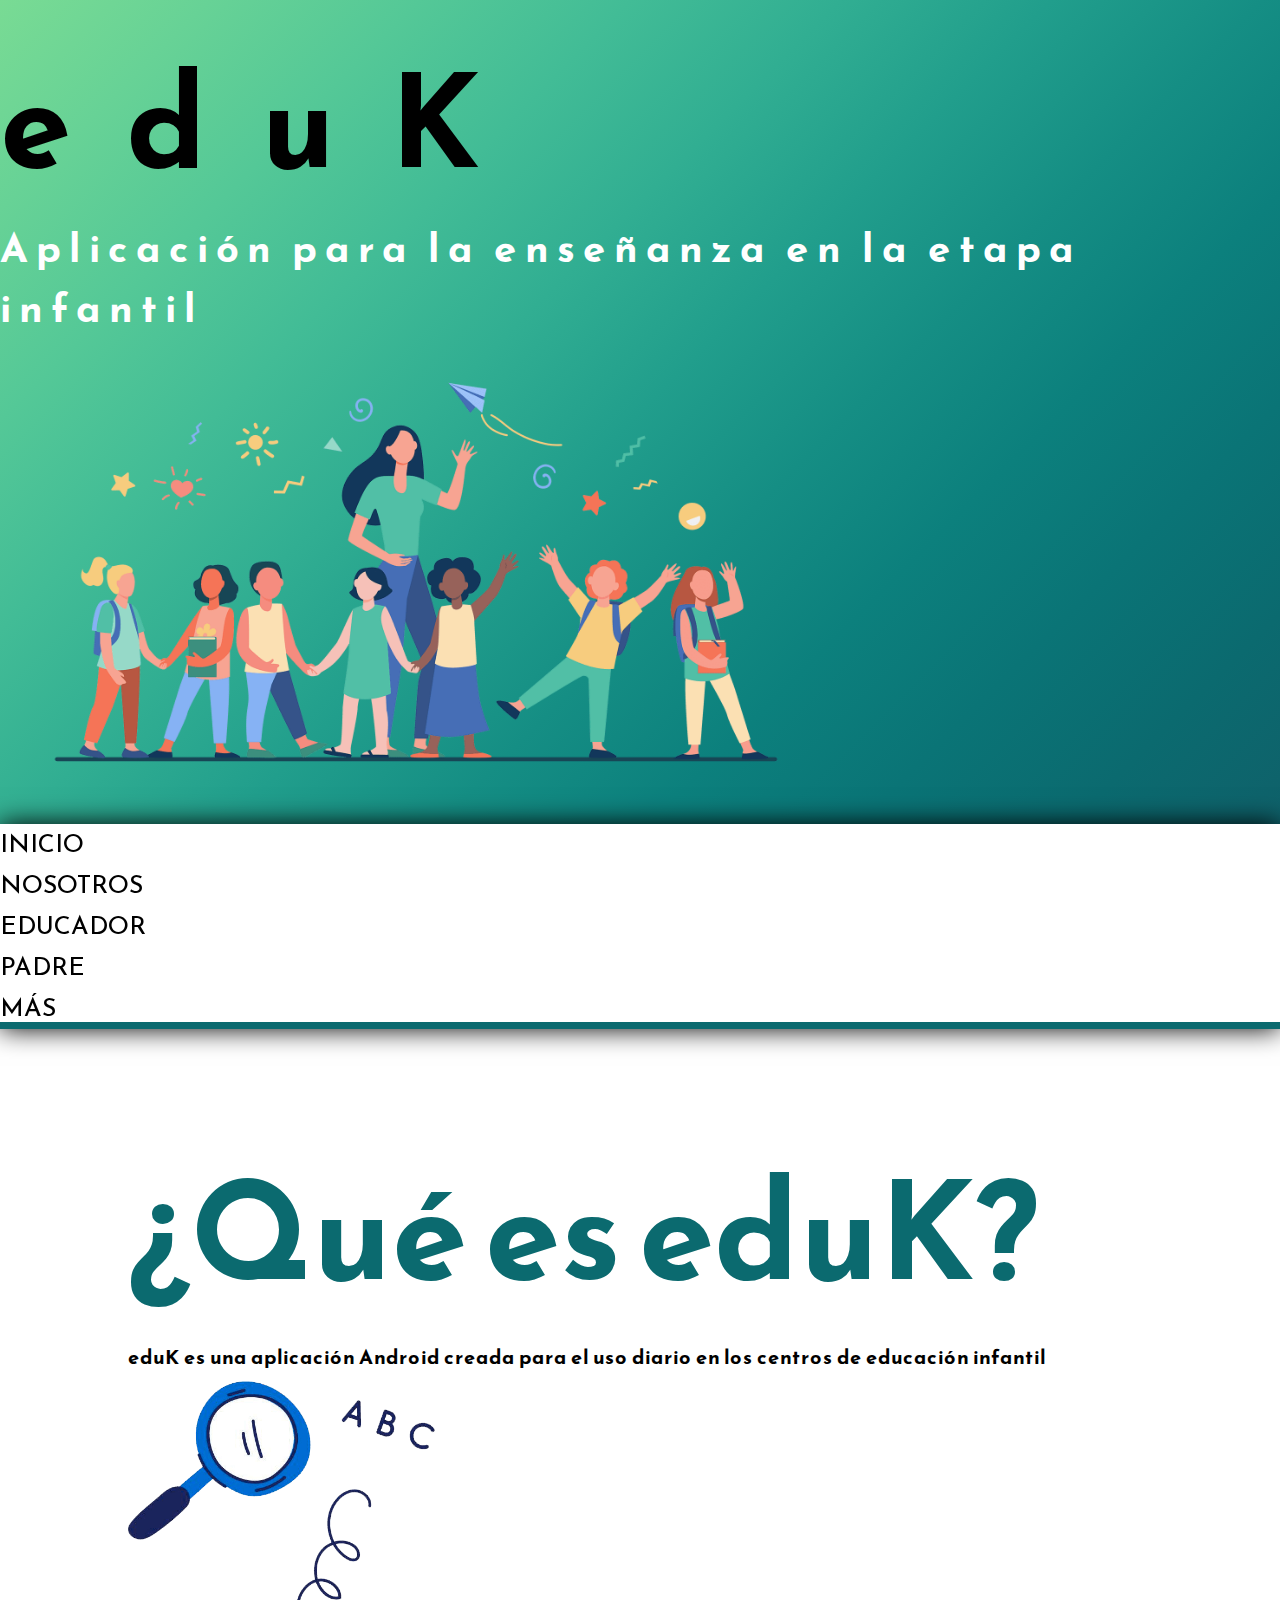
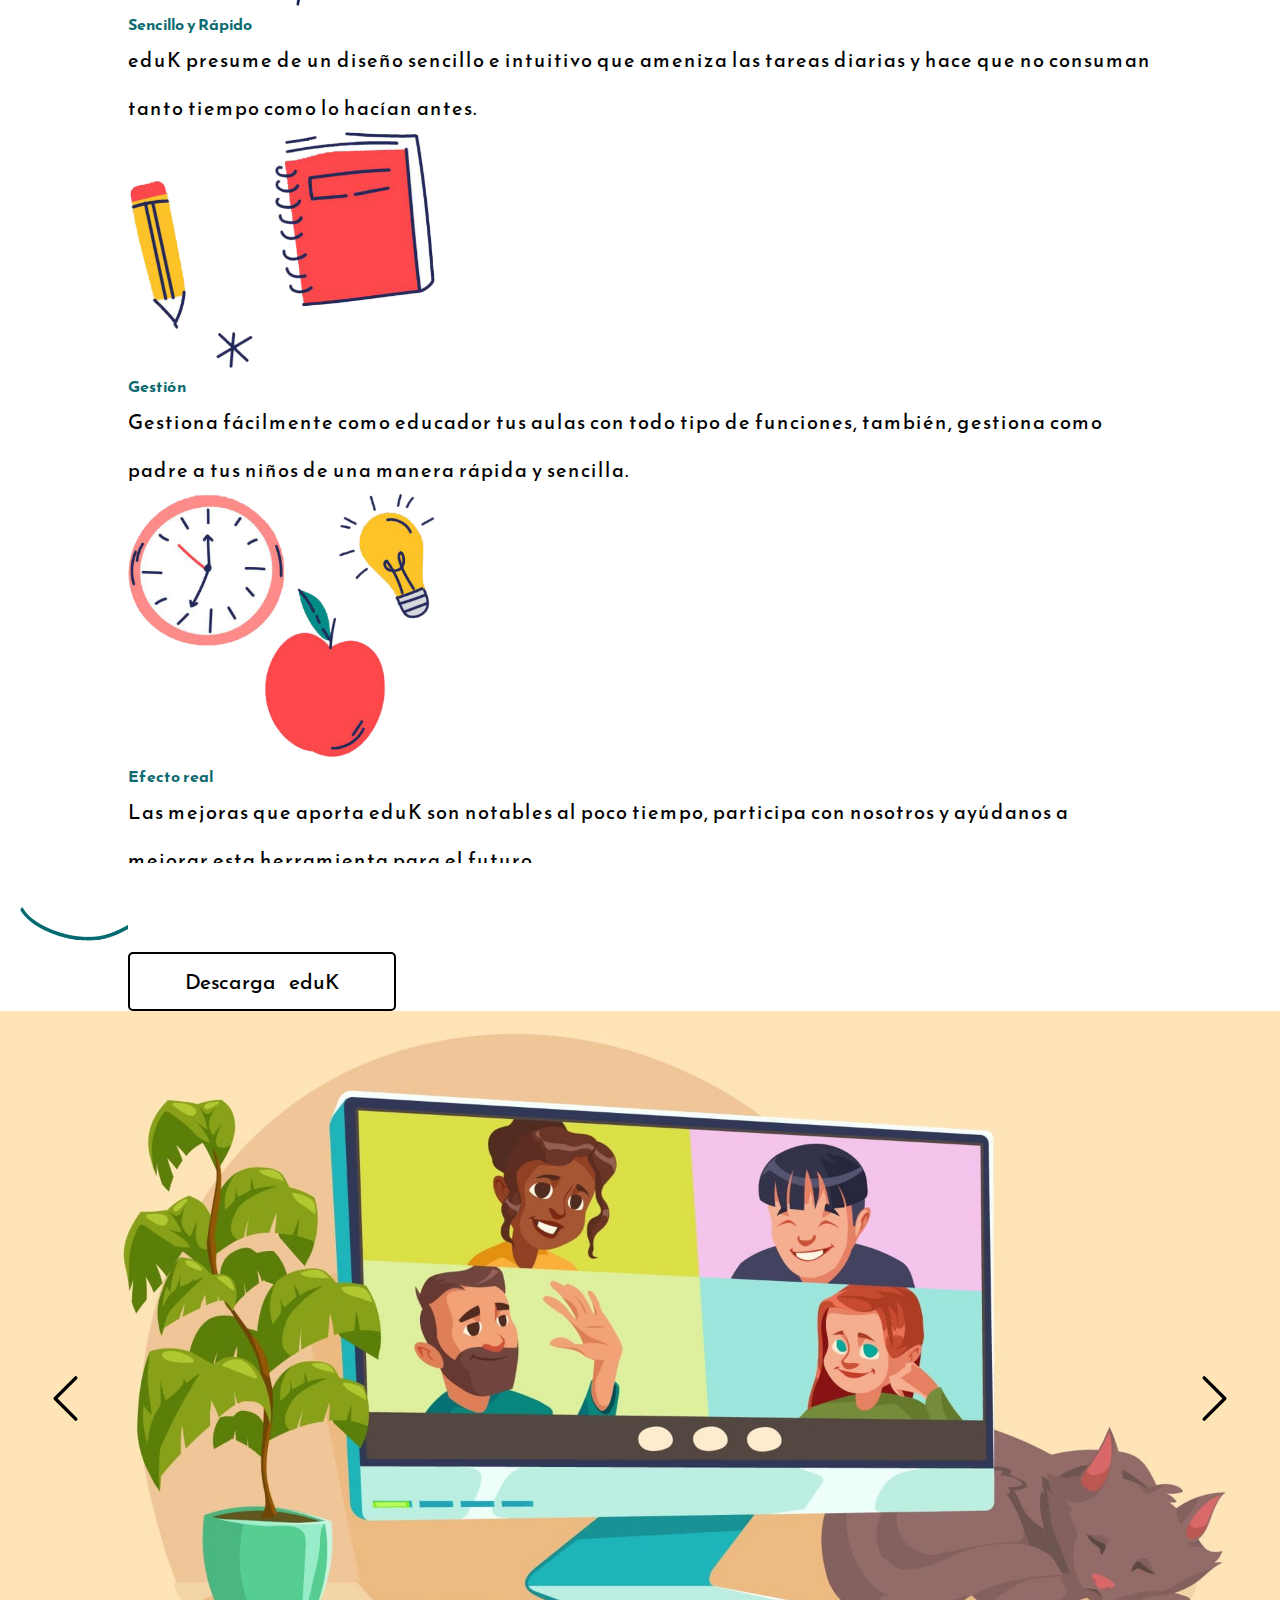
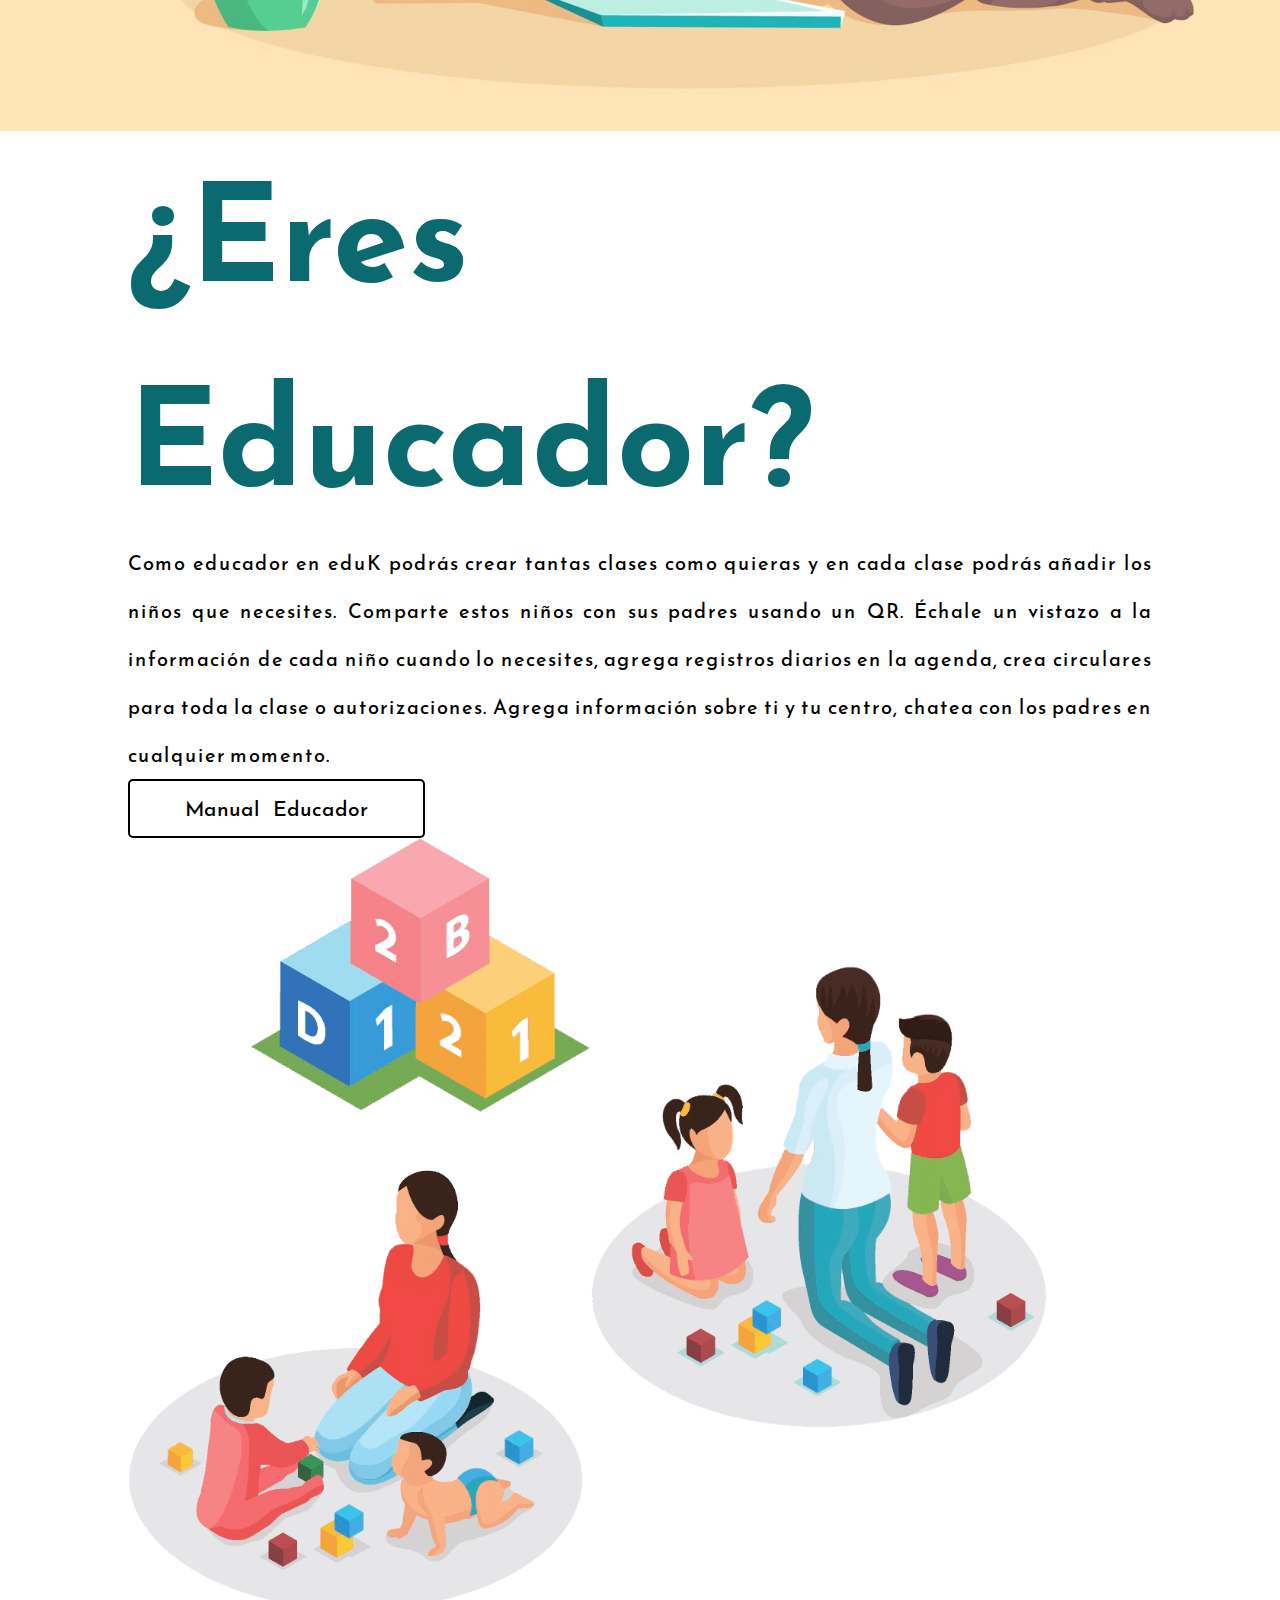
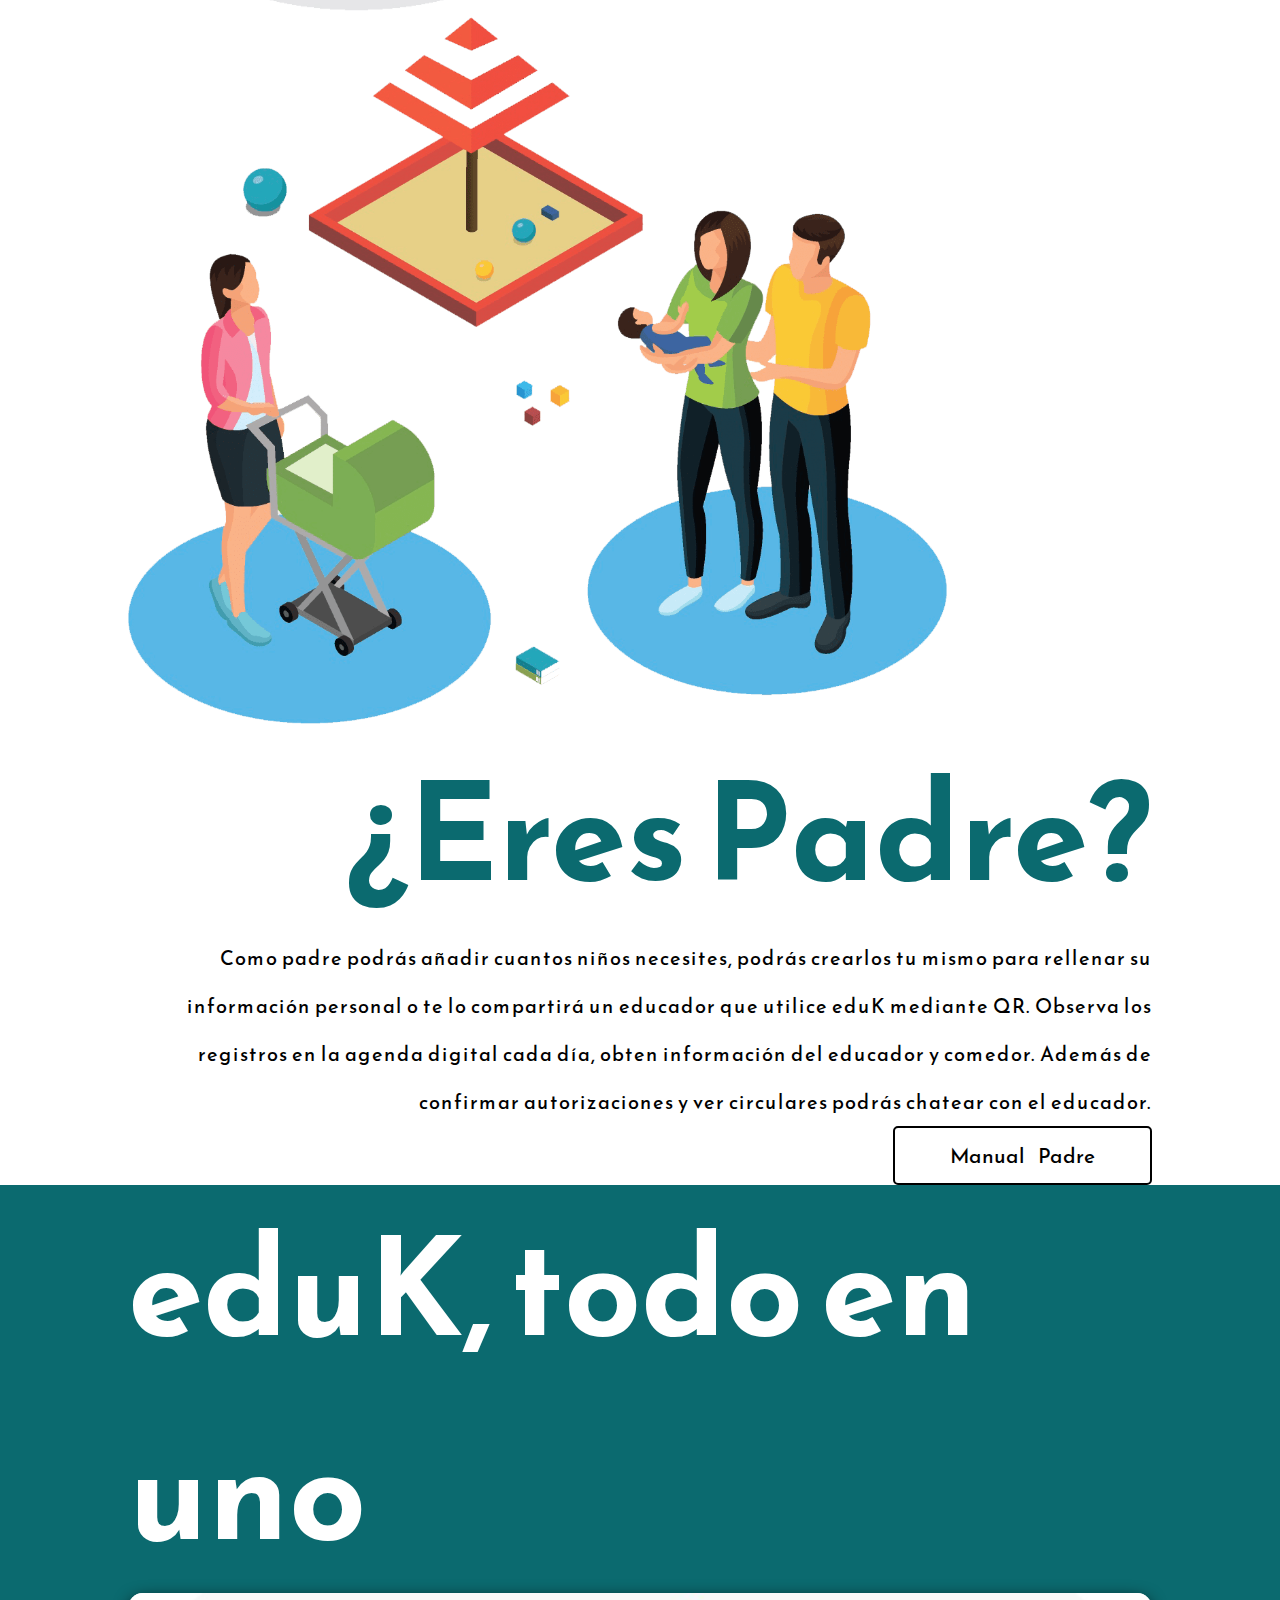
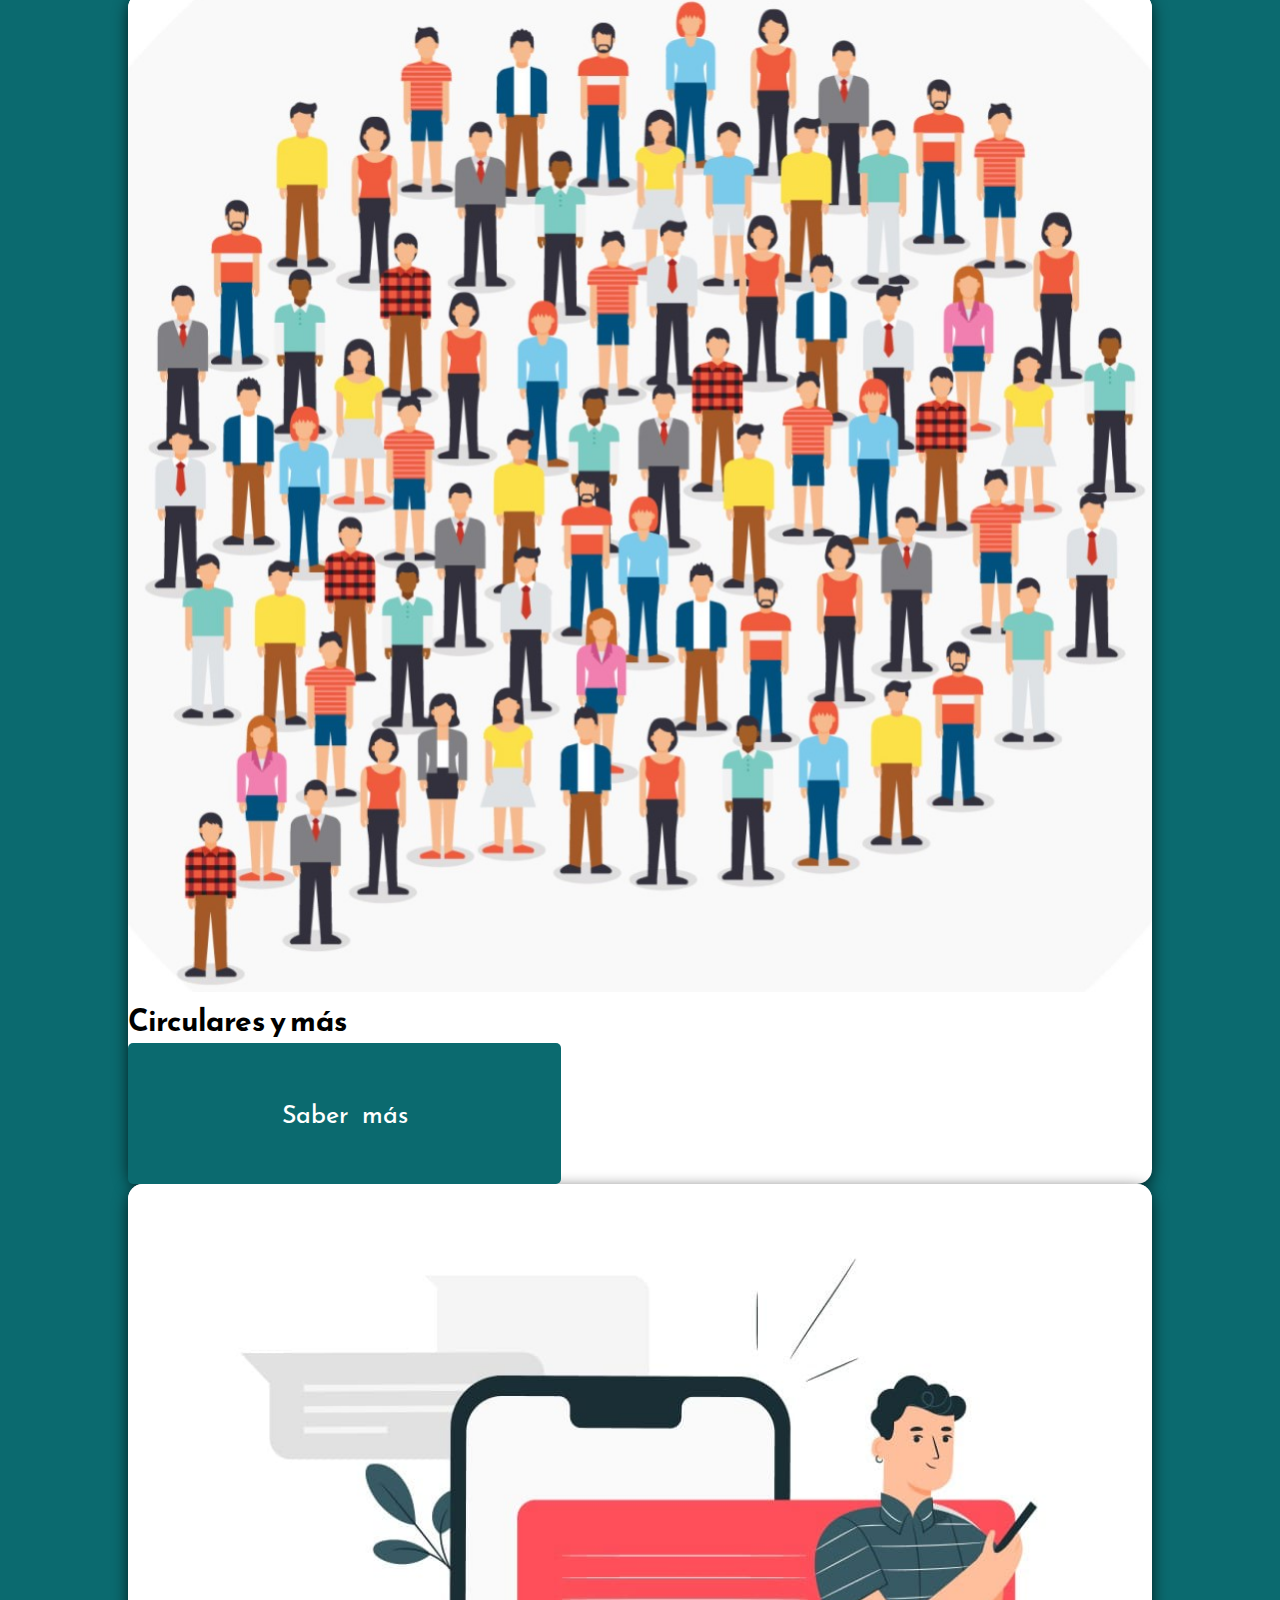
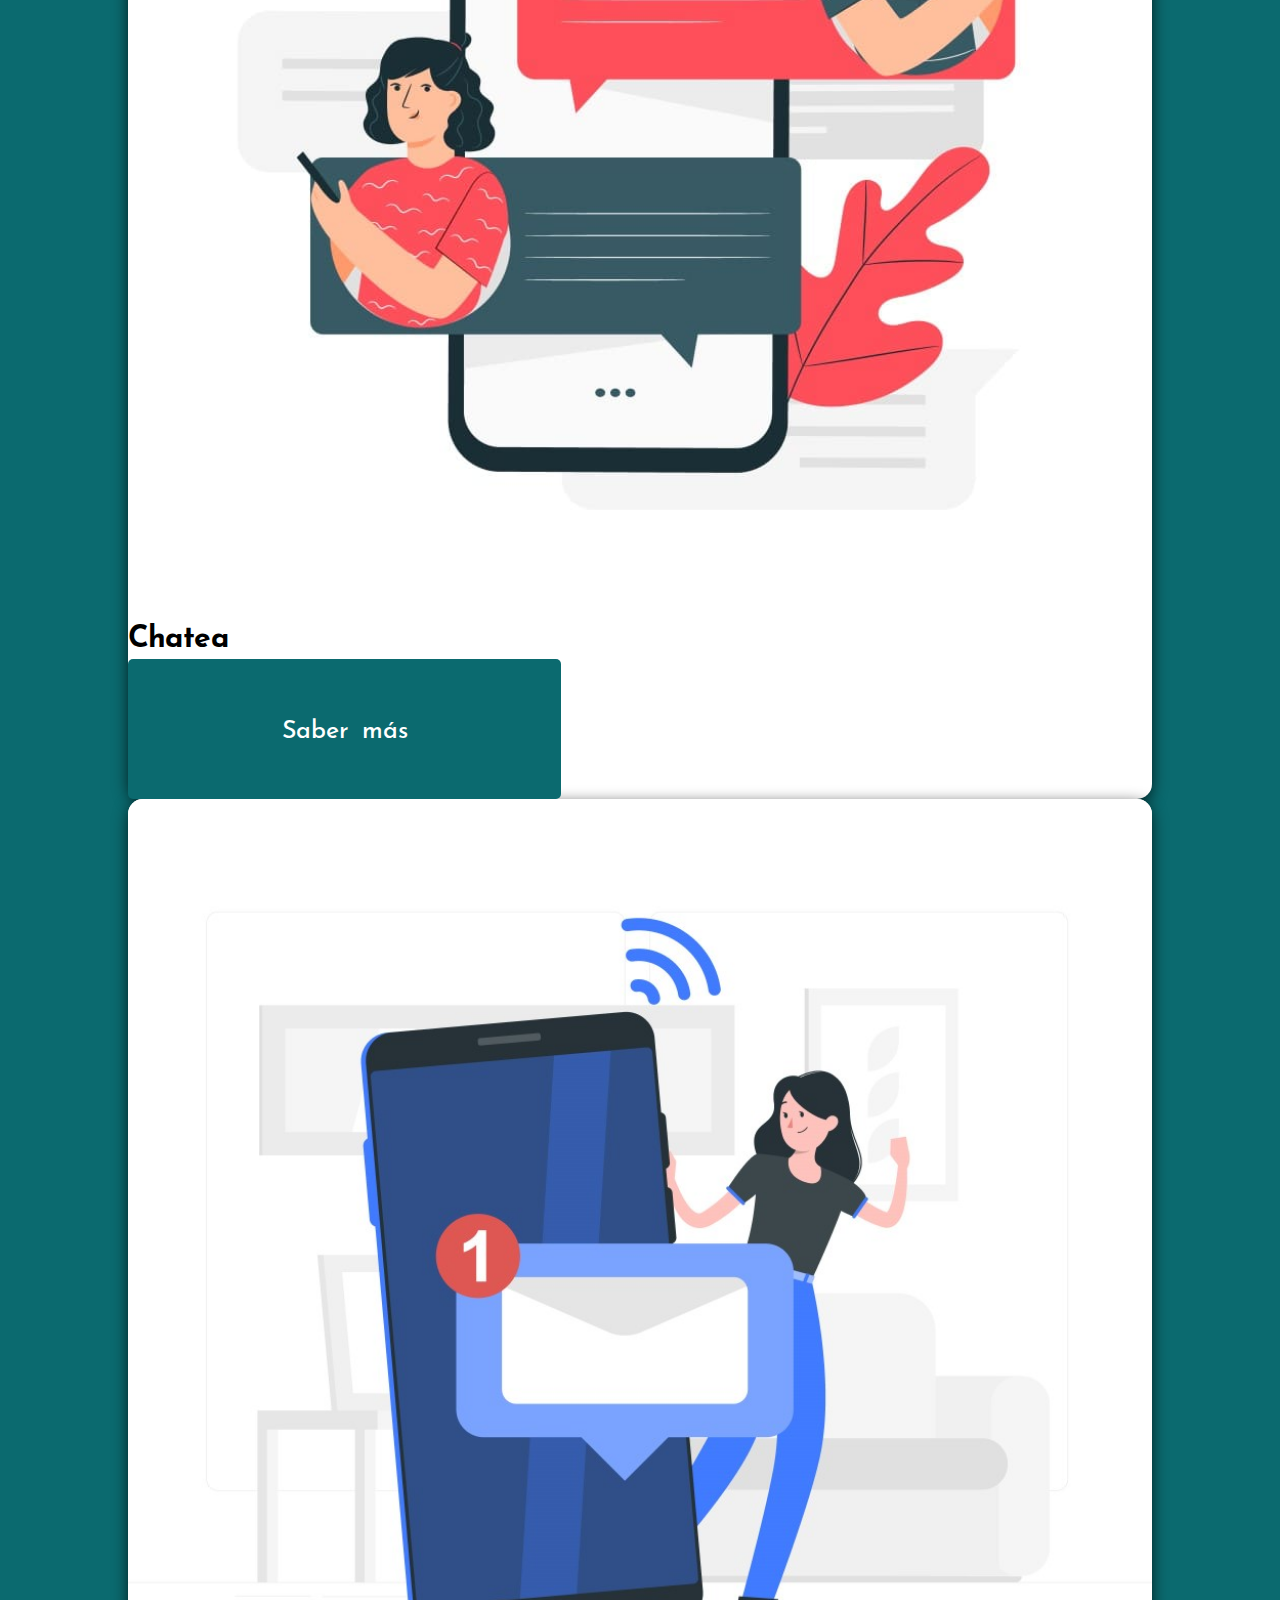
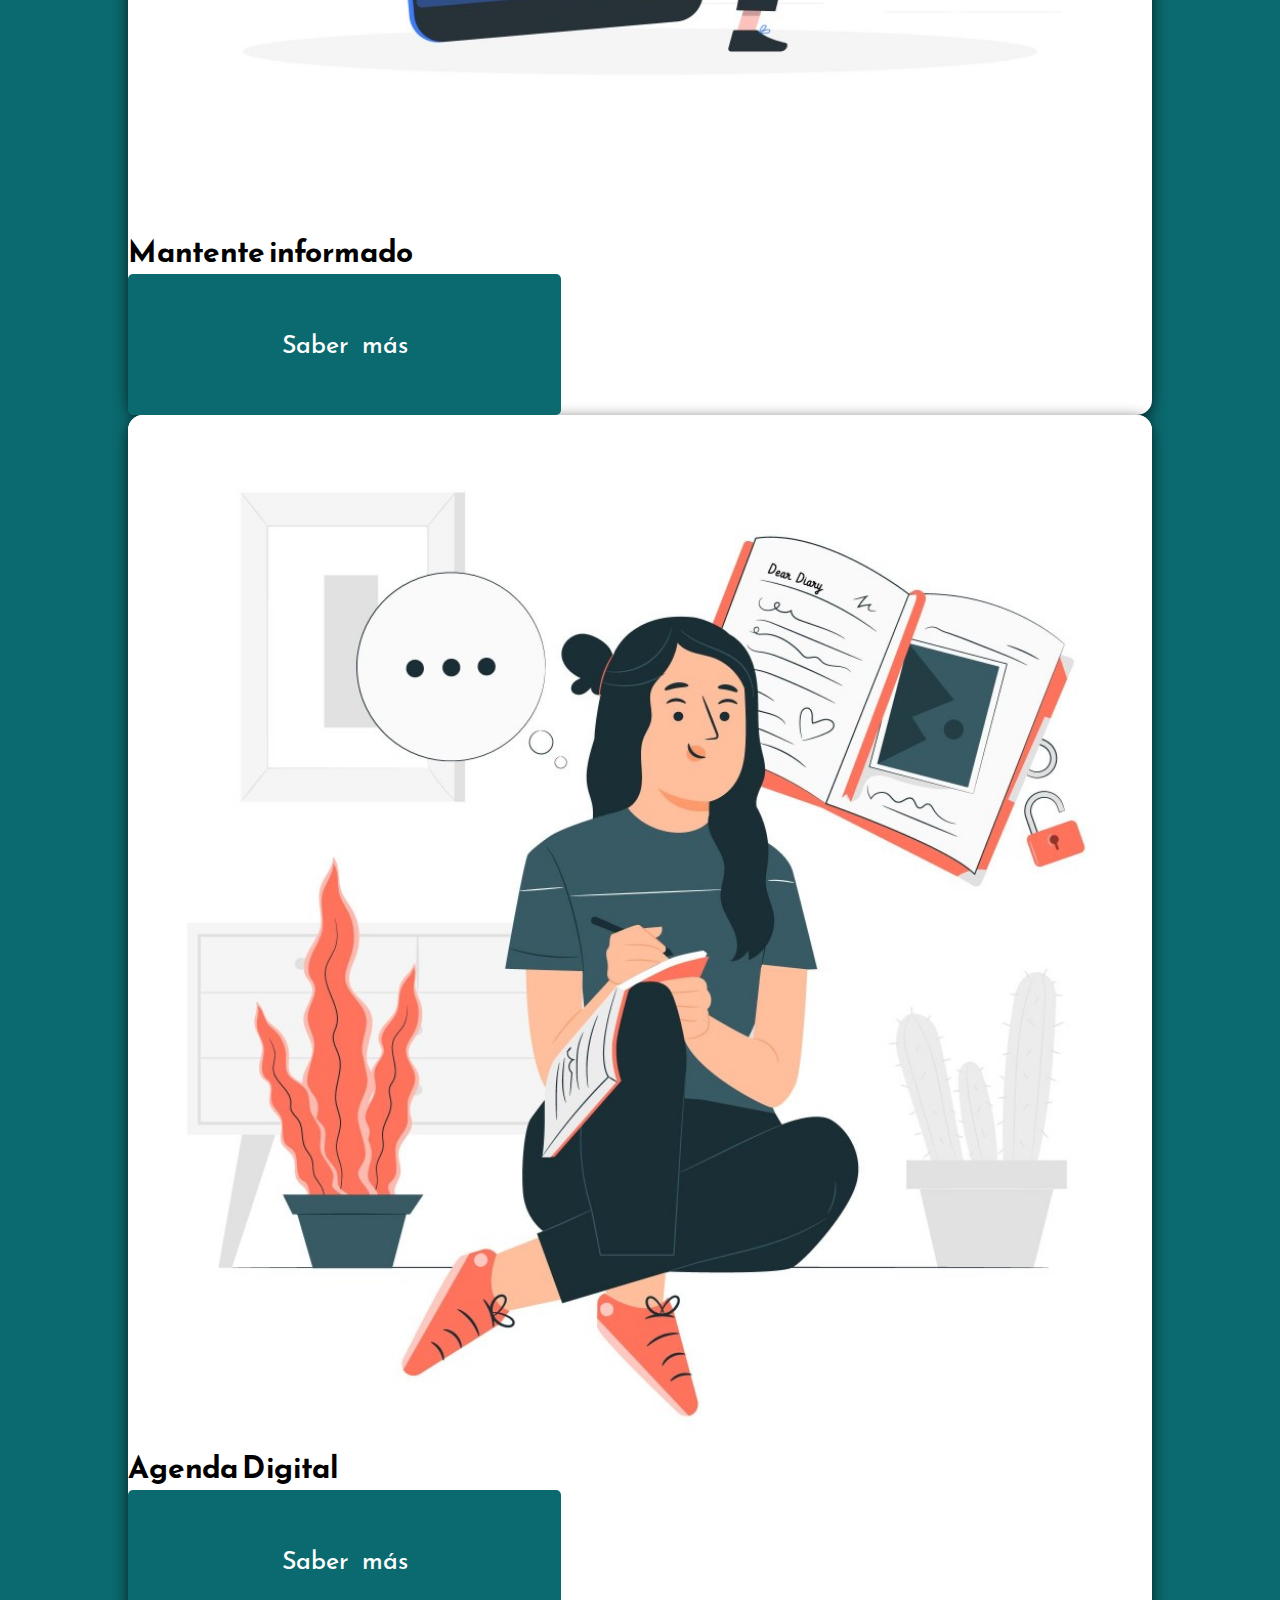
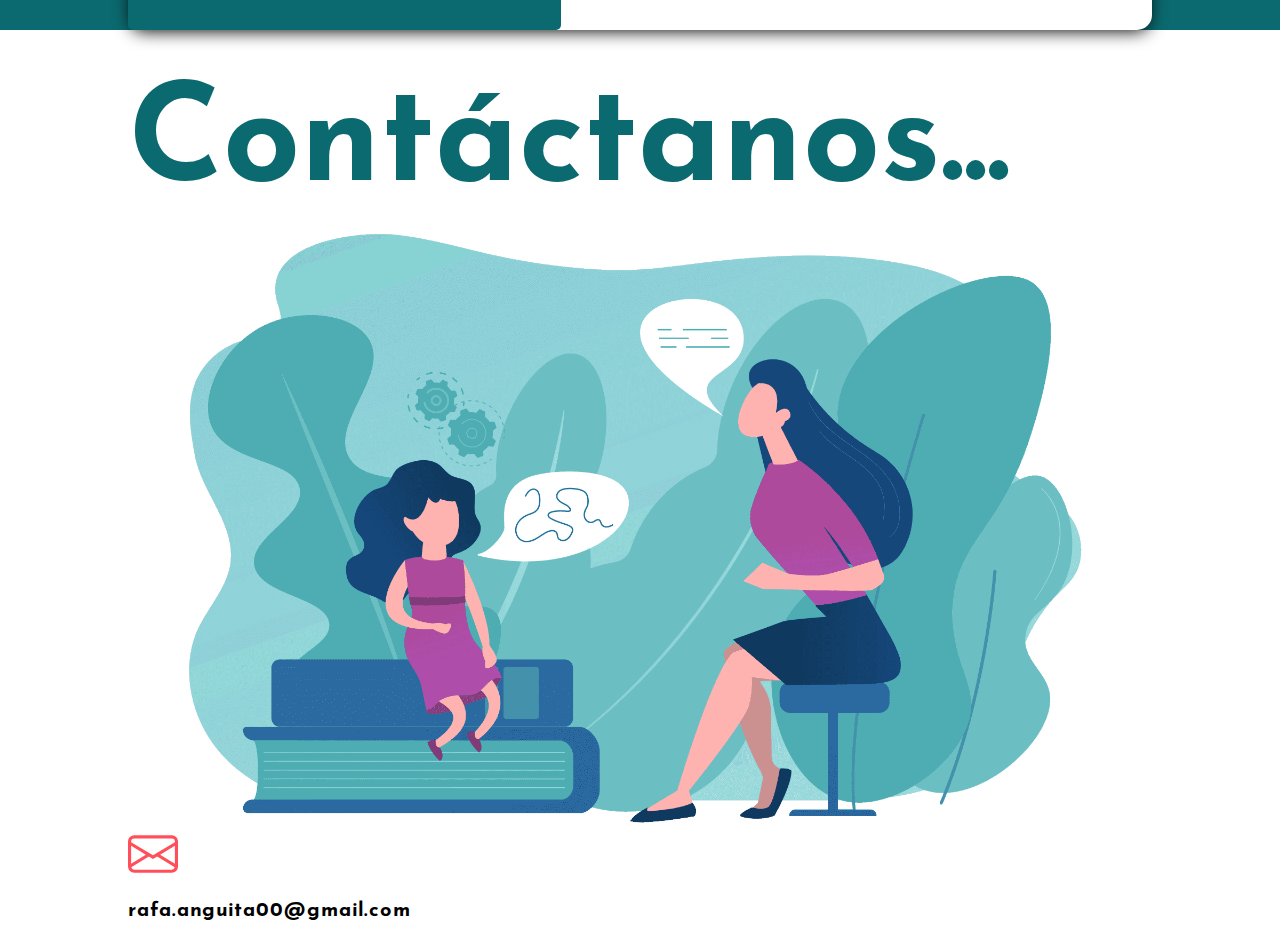
==== commit 7c25496d: "Manuals" ====
--- a/index.html
+++ b/index.html
@@ -132,9 +132,11 @@
                         padres en cualquier momento.
                     </p>
                     <div class="primary-button-container">
-                        <button class="primary-button mt-5">
-                            <span>Manual Educador</span>
-                        </button>
+                        <a href="educator-manual.html">
+                            <button class="primary-button mt-5">
+                                <span>Manual Educador</span>
+                            </button>
+                        </a>
                     </div>  
                 </div>
                 <div class="col-12 col-md-6 text-center">
@@ -157,9 +159,11 @@
                     </p>
                      
                     <div  class="primary-button-container text-right">
-                        <button class="primary-button mt-5">
-                            <span>Manual Padre</span>
-                        </button>
+                        <a href="parent-manual.html">
+                            <button class="primary-button mt-5">
+                                <span>Manual Padre</span>
+                            </button>
+                        </a>
                     </div>     
                 </div>
             </div>
@@ -172,17 +176,19 @@
             <div class="row">
                 <div class="col-12 col-md-3 p-3">
                     <div class="card-view">
-                        <img src="./img/card-1.jpg" class="card-view-img">
-                        <div class="card-view-content p-3 text-center">
-                            <h4 class="card-view-title">Prueba</h4>
-                            <button class="primary-button-2 mt-3 mb-3 card-view-button">Saber más</button>
-                            <p class="text text-justify card-view-text">Texto de prueba, texto de prueba, texto de prueba</p>
+                        <img src="./img/card-1.jpg" class="card-view-img p-3">
+                        <div class="card-view-content p-3 text-center">
+                            <h4 class="card-view-title">Circulares y más</h4>
+                            <button class="primary-button-2 mt-3 mb-3 card-view-button">Saber más</button>
+                            <p class="text text-justify card-view-text">Envía circulares y autorizaciones a los padres,
+                                podrán verlas y aceptarlas
+                            </p>
                         </div>
                     </div>
                 </div>
                 <div class="col-12 col-md-3 p-3">
                     <div class="card-view">
-                        <img src="./img/card-1.jpg" class="card-view-img">
+                        <img src="./img/card-2.jpg" class="card-view-img">
                         <div class="card-view-content p-3 text-center">
                             <h4 class="card-view-title">Chatea</h4>
                             <button class="primary-button-2 mt-3 mb-3 card-view-button">Saber más</button>
@@ -192,21 +198,25 @@
                 </div>
                 <div class="col-12 col-md-3 p-3">
                     <div class="card-view">
-                        <img src="./img/card-1.jpg" class="card-view-img">
-                        <div class="card-view-content p-3 text-center">
-                            <h4 class="card-view-title">Prueba</h4>
-                            <button class="primary-button-2 mt-3 mb-3 card-view-button">Saber más</button>
-                            <p class="text text-justify card-view-text">Texto de prueba, texto de prueba, texto de prueba</p>
+                        <img src="./img/card-3.jpg" class="card-view-img">
+                        <div class="card-view-content p-3 text-center">
+                            <h4 class="card-view-title">Mantente informado</h4>
+                            <button class="primary-button-2 mt-3 mb-3 card-view-button">Saber más</button>
+                            <p class="text text-justify card-view-text">Enviaremos notificaciones a tu dispositivo para que no te pierdas
+                                nada de lo que le pase a tus nenes
+                            </p>
                         </div>
                     </div>
                 </div>
                 <div class="col-12 col-md-3 p-3">
                     <div class="card-view">
-                        <img src="./img/card-1.jpg" class="card-view-img">
-                        <div class="card-view-content p-3 text-center">
-                            <h4 class="card-view-title">Prueba</h4>
-                            <button class="primary-button-2 mt-3 mb-3 card-view-button">Saber más</button>
-                            <p class="text text-justify card-view-text">Texto de prueba, texto de prueba, texto de prueba</p>
+                        <img src="./img/card-4.jpg" class="card-view-img">
+                        <div class="card-view-content p-3 text-center">
+                            <h4 class="card-view-title">Agenda Digital</h4>
+                            <button class="primary-button-2 mt-3 mb-3 card-view-button">Saber más</button>
+                            <p class="text text-justify card-view-text">Utiliza la agenda digital para monitorizar a tus nenes
+                                día a día
+                            </p>
                         </div>
                     </div>  
                 </div>
--- a/css/style.css
+++ b/css/style.css
@@ -195,6 +195,7 @@
     top: 0; 
     background: #fff;
     box-shadow: 0px 0px 25px black;
+    overflow: hidden;
 }
 #top-menu div.row{
     align-items: center;
